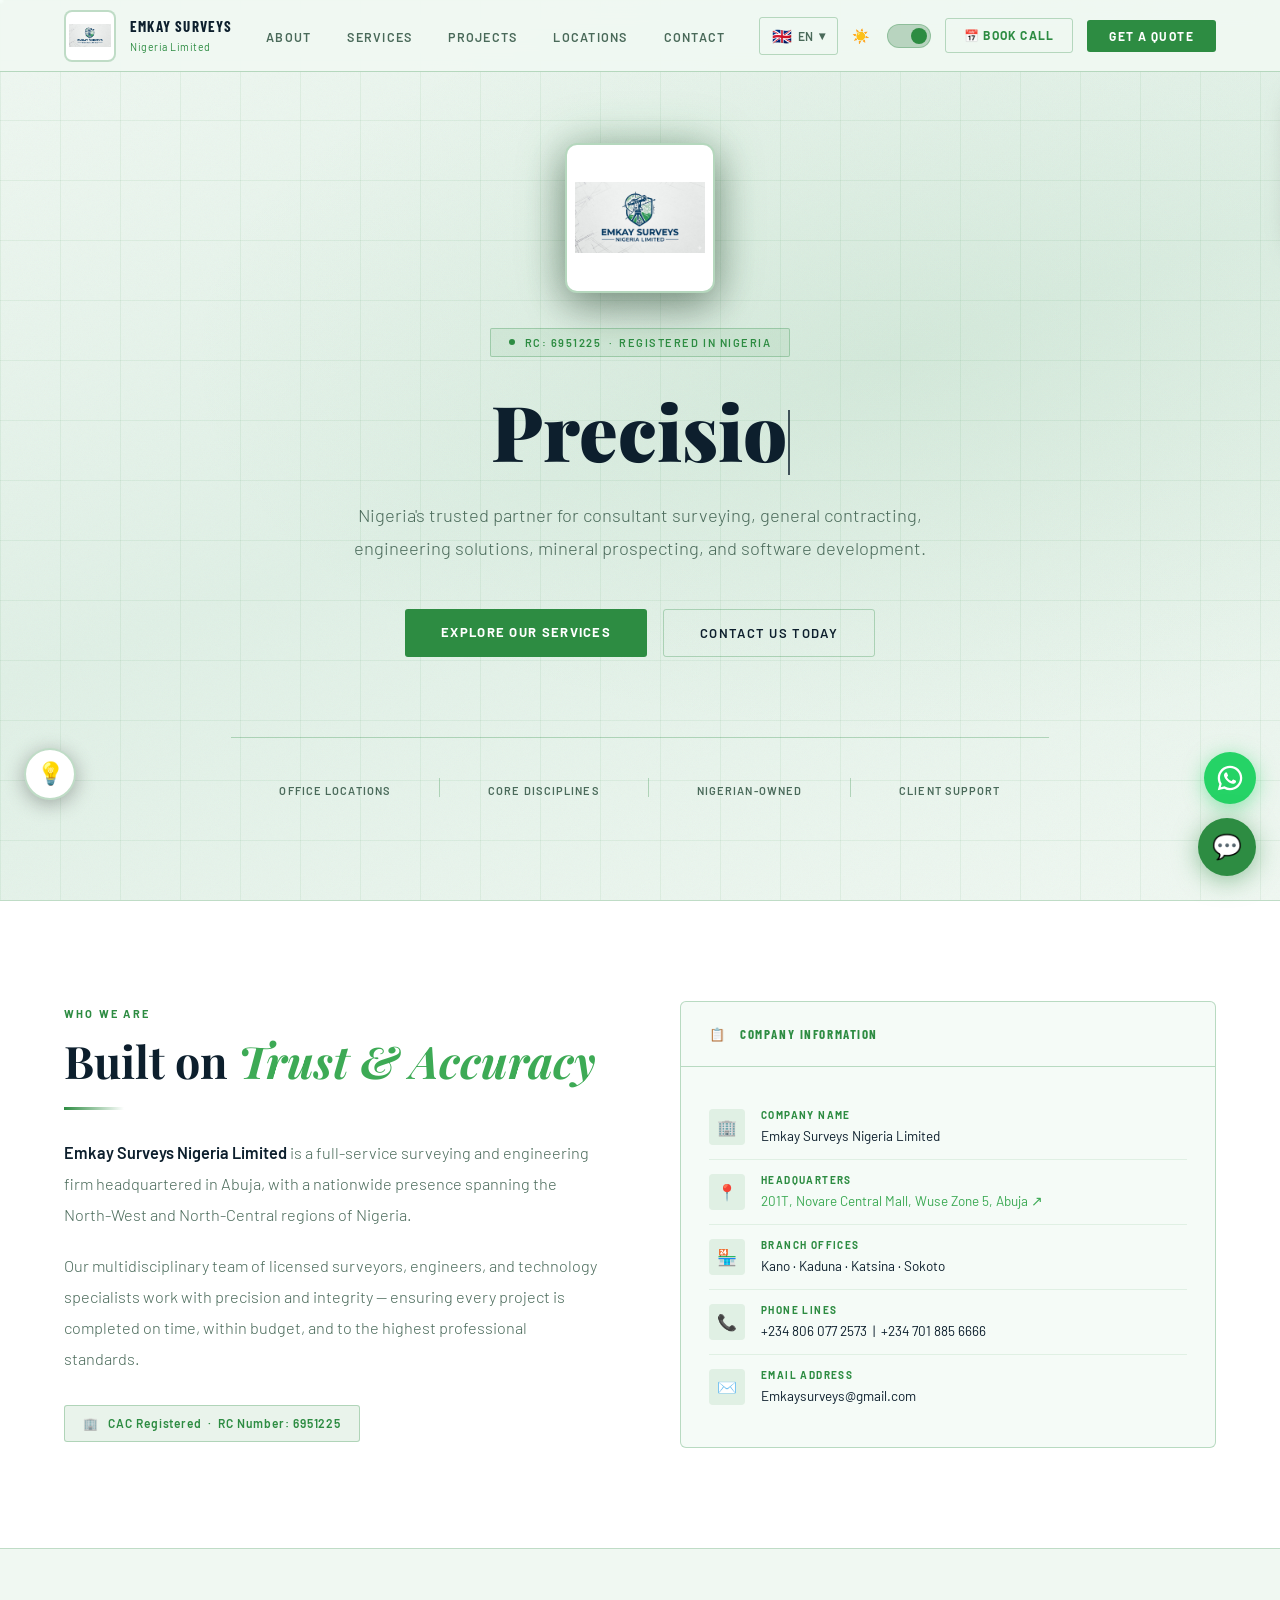
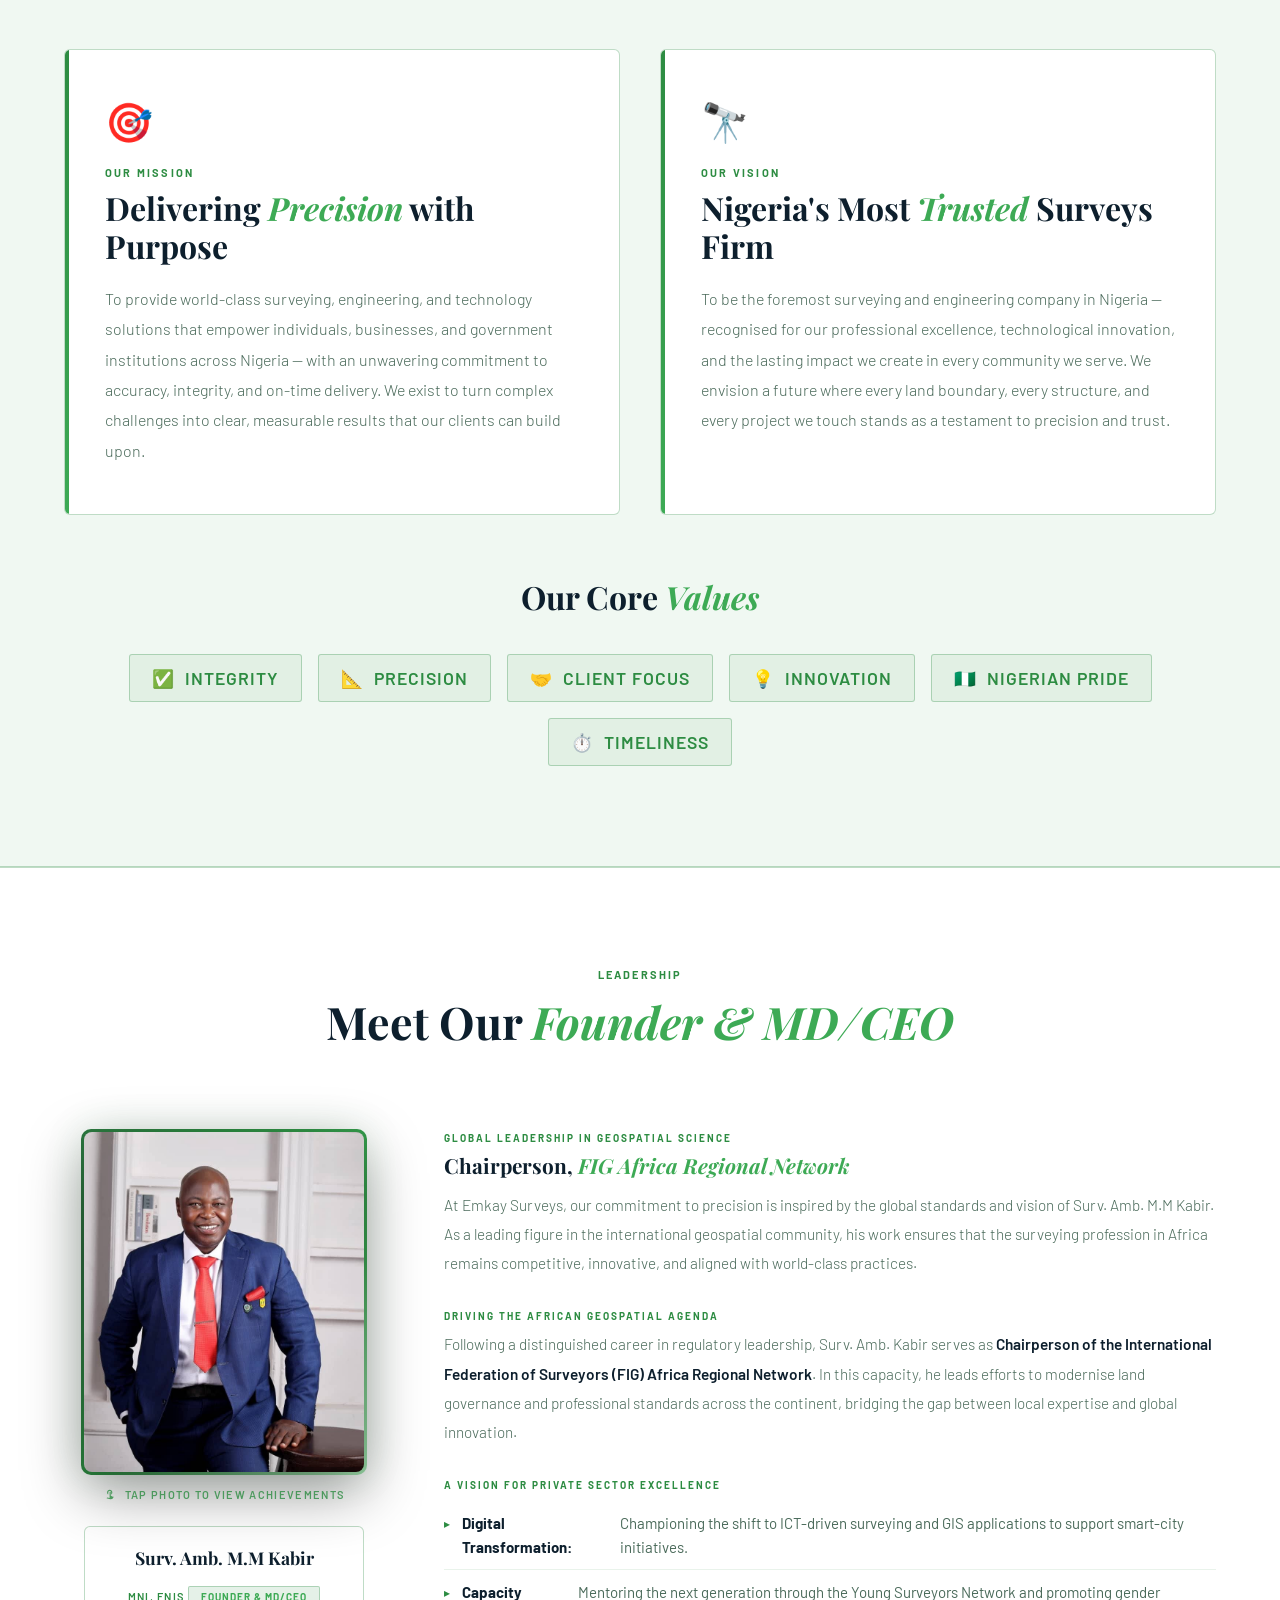
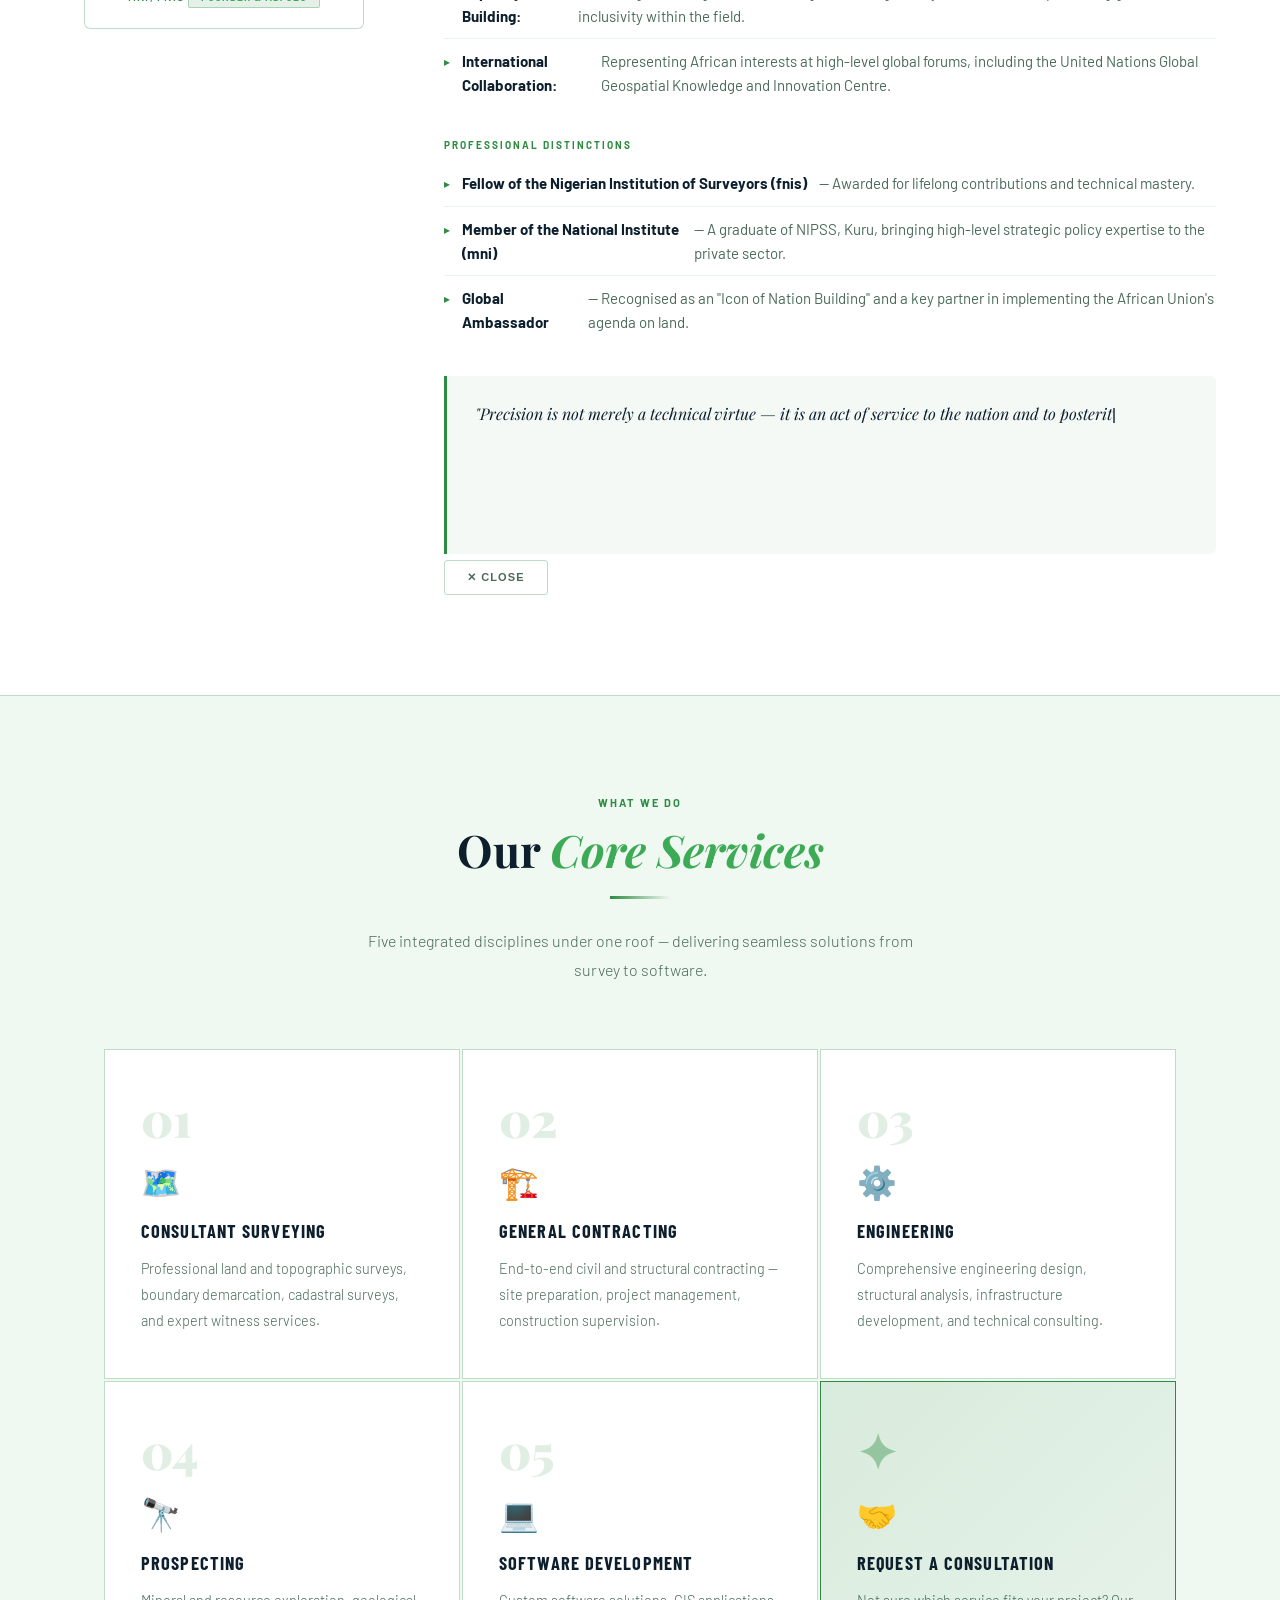
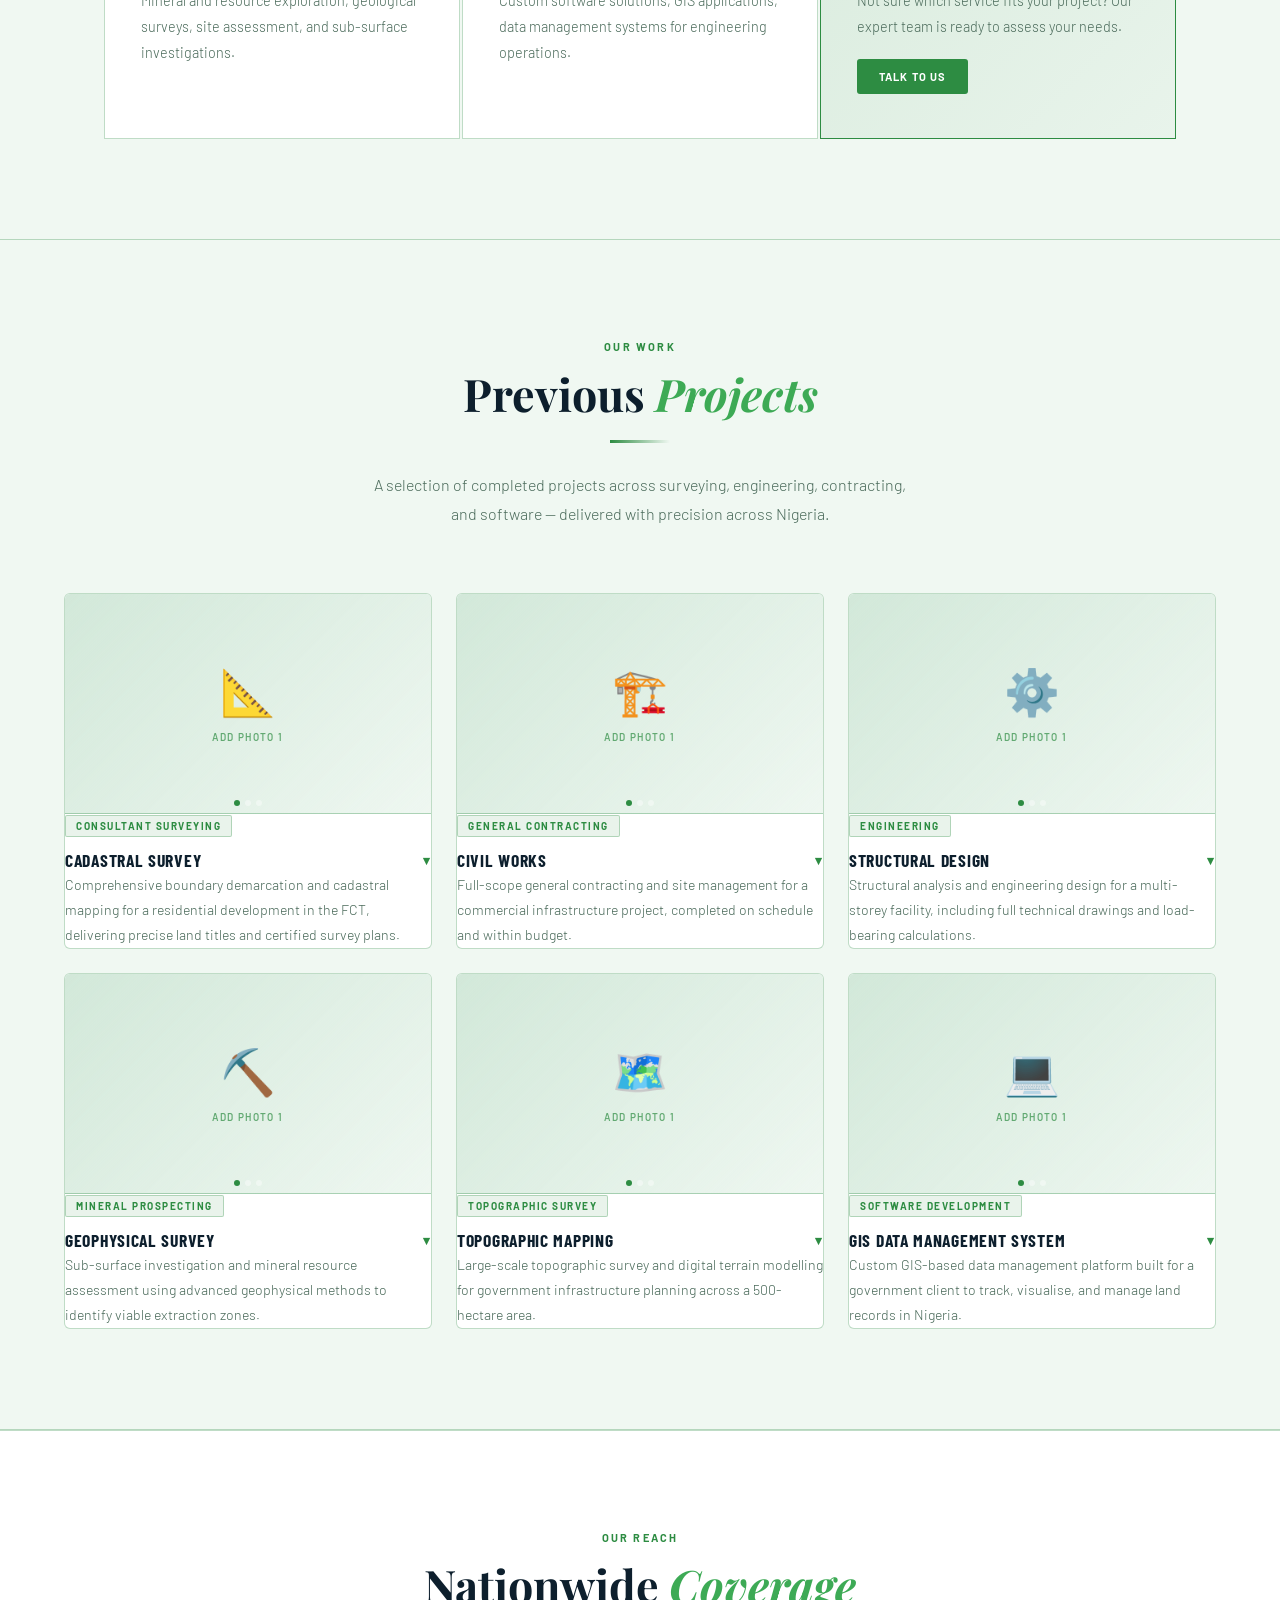
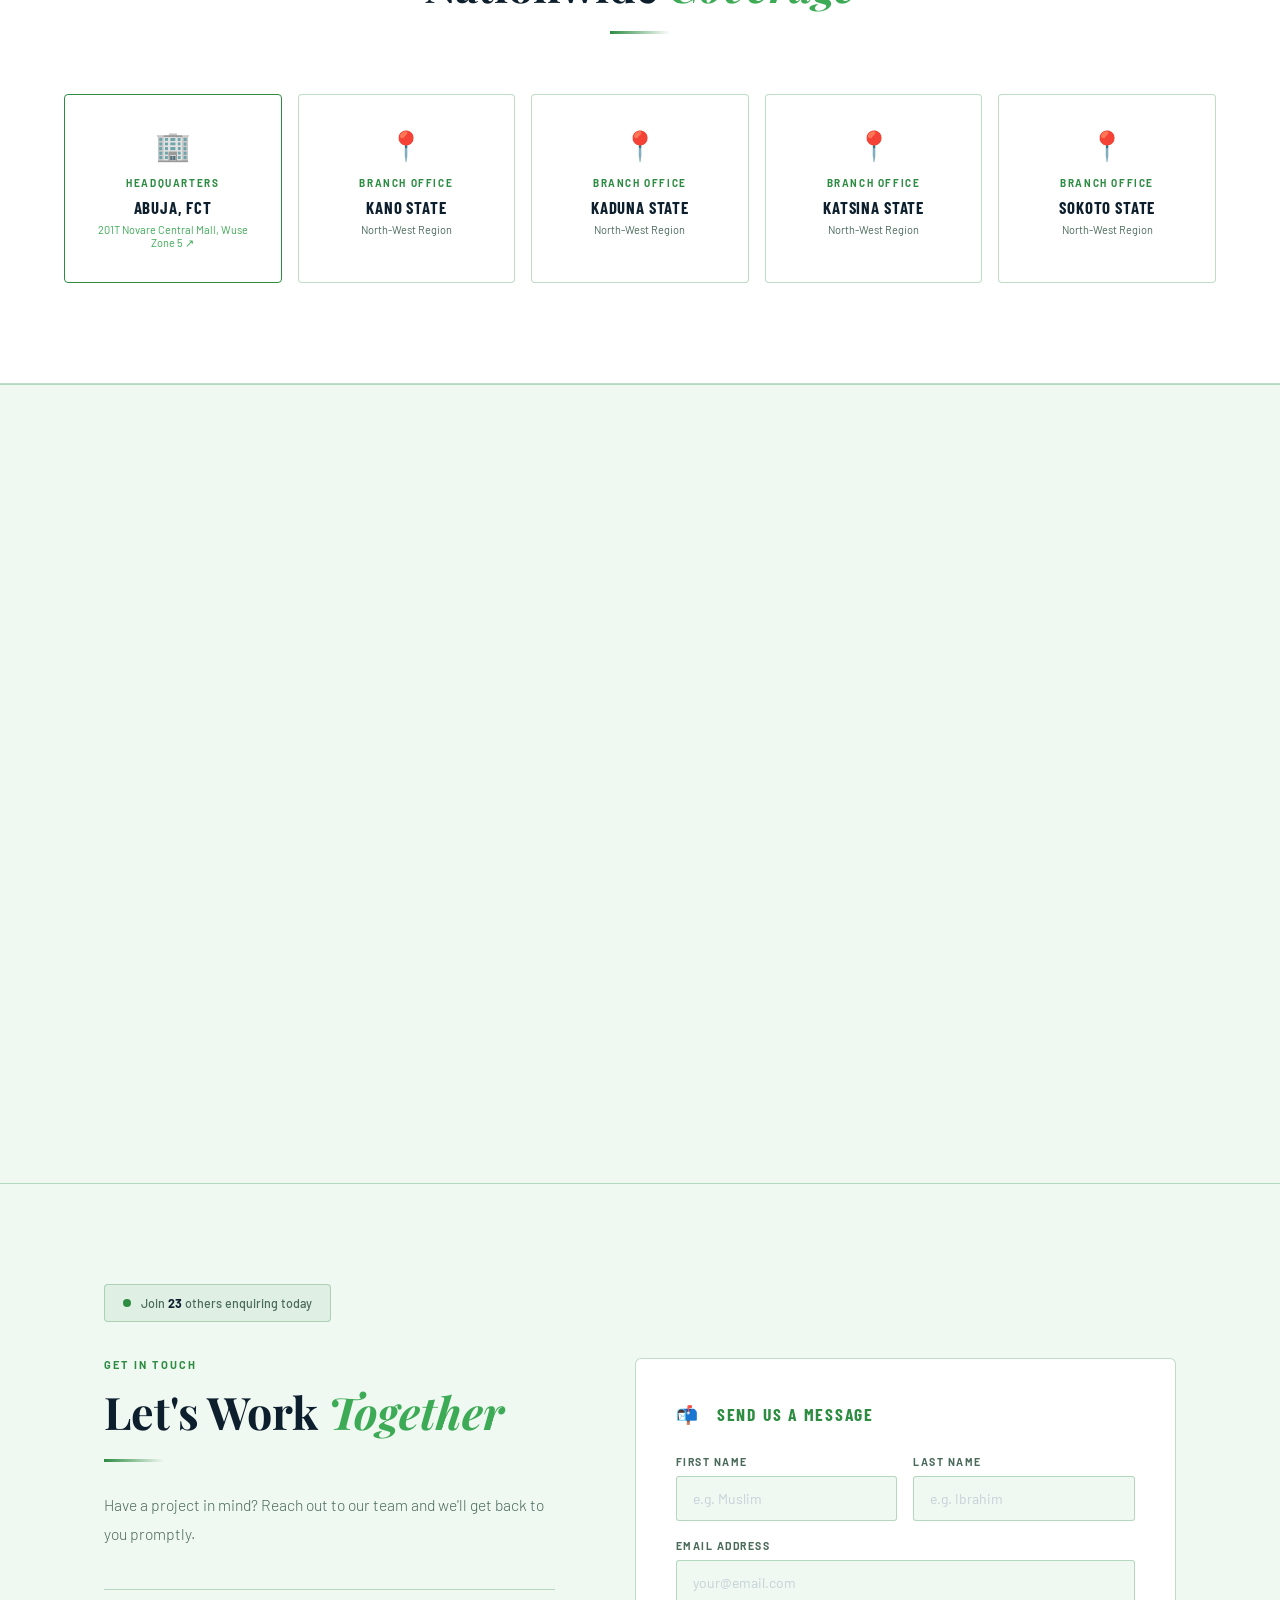
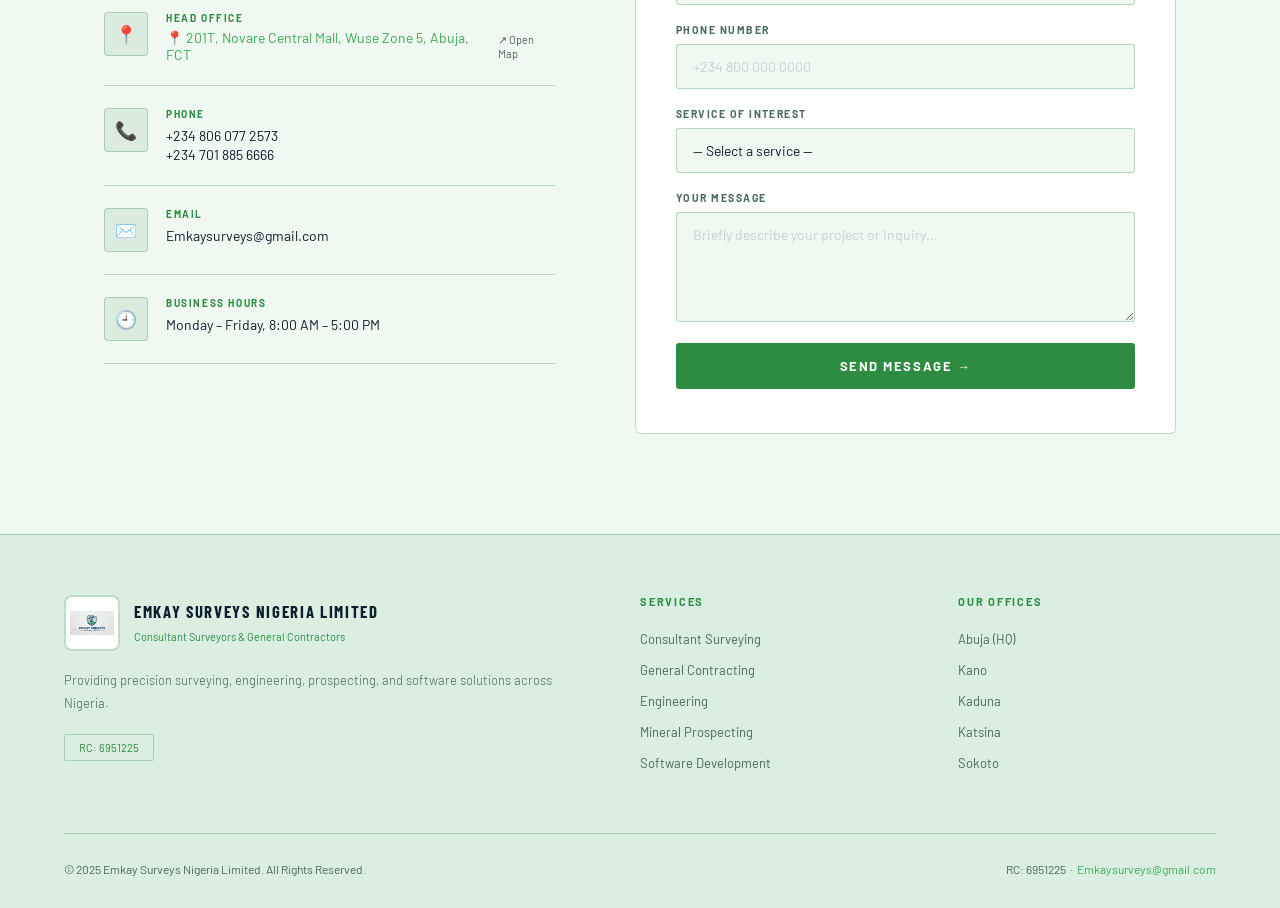
==== static/index.html @ 550bea64 "feat: add live HQ map section, move map CSS to styles, fix Katsina 10M" ====
<!DOCTYPE html>
<html lang="en">
<head>
<meta charset="UTF-8">
<meta name="viewport" content="width=device-width, initial-scale=1.0">
<title>Emkay Surveys Nigeria Limited</title>
<link href="https://fonts.googleapis.com/css2?family=Playfair+Display:wght@400;600;700;900&family=Barlow:wght@300;400;500;600&family=Barlow+Condensed:wght@400;600;700&display=swap" rel="stylesheet">
<link rel="stylesheet" href="/static/styles.css">
<style>
/* ── MAP SECTION ── */
#map-section{background:var(--navy-mid);border-top:1px solid var(--border);border-bottom:1px solid var(--border);padding:100px 5vw;}
.map-inner{max-width:1200px;margin:0 auto;display:grid;grid-template-columns:1fr 1.55fr;gap:64px;align-items:start;}
.map-info-col .section-label{margin-bottom:14px;}
.map-info-col .section-title{margin-bottom:8px;}
.map-info-col .section-title em{font-style:italic;color:var(--gold-light);}
.map-info-col .divider{margin:20px 0 32px;}
.map-tiles{display:flex;flex-direction:column;gap:14px;}
.map-tile{display:flex;align-items:flex-start;gap:16px;padding:18px 20px;background:var(--navy);border:1px solid var(--border);border-radius:6px;transition:border-color .25s,box-shadow .25s;}
.map-tile:hover{border-color:rgba(45,140,66,.55);box-shadow:0 8px 28px rgba(0,0,0,.2),0 0 18px rgba(45,140,66,.06);}
.map-tile-icon{width:40px;height:40px;flex-shrink:0;background:rgba(45,140,66,.1);border:1px solid rgba(45,140,66,.2);border-radius:5px;display:flex;align-items:center;justify-content:center;font-size:18px;}
.map-tile-body label{display:block;font-size:10px;font-weight:700;letter-spacing:.16em;text-transform:uppercase;color:var(--gold);margin-bottom:4px;}
.map-tile-body span{font-size:13.5px;color:var(--white);font-weight:400;line-height:1.55;}
.map-directions-btn{display:inline-flex;align-items:center;gap:10px;margin-top:28px;padding:13px 28px;background:var(--gold);color:#fff;font-family:'Barlow',sans-serif;font-size:12px;font-weight:700;letter-spacing:.12em;text-transform:uppercase;text-decoration:none;border-radius:3px;transition:background .2s,transform .15s;}
.map-directions-btn:hover{background:var(--gold-light);transform:translateY(-2px);}
.map-frame-col{position:relative;}
.map-frame-wrap{position:relative;border-radius:8px 8px 0 0;overflow:hidden;border:1px solid var(--border);border-bottom:none;box-shadow:0 24px 64px rgba(0,0,0,.35),0 0 40px rgba(45,140,66,.07);}
.map-frame-wrap iframe{display:block;width:100%;height:440px;border:none;filter:brightness(0.88) contrast(1.05) saturate(0.9);transition:filter .3s;}
.map-frame-wrap:hover iframe{filter:brightness(0.96) contrast(1.05) saturate(1);}
.map-address-strip{display:flex;align-items:center;gap:12px;padding:13px 16px;background:var(--navy);border:1px solid var(--border);border-radius:0 0 8px 8px;flex-wrap:wrap;}
.map-address-strip .strip-dot{width:8px;height:8px;border-radius:50%;background:var(--gold);animation:pulse 2s infinite;flex-shrink:0;}
.map-address-strip .strip-name{font-size:12.5px;font-weight:600;color:var(--white);}
.map-address-strip .strip-addr{font-size:11.5px;color:var(--text-muted);}
.map-open-link{display:flex;align-items:center;gap:6px;margin-top:12px;font-size:11.5px;font-weight:600;letter-spacing:.06em;text-transform:uppercase;color:var(--gold);text-decoration:none;transition:color .2s;width:fit-content;}
.map-open-link:hover{color:var(--gold-light);}
.map-branches{display:flex;flex-wrap:wrap;gap:8px;margin-top:16px;}
.map-branch-tag{display:inline-flex;align-items:center;gap:6px;padding:5px 12px;background:rgba(45,140,66,.07);border:1px solid var(--border);border-radius:2px;font-size:10.5px;font-weight:600;letter-spacing:.1em;text-transform:uppercase;color:var(--text-muted);}
@media(max-width:900px){.map-inner{grid-template-columns:1fr;gap:40px;}.map-frame-wrap iframe{height:320px;}}
@media(max-width:480px){.map-frame-wrap iframe{height:260px;}}
body.light #map-section{background:#f0f8f2;}
body.light .map-tile{background:#fff;}
</style>
</head>
<body class="light">

<!-- SPLASH SCREEN -->
<div id="splash">
  <img src="[data-uri]" class="splash-logo" alt="Emkay Surveys Logo">
  <div class="splash-title" id="splash-title">Welcome to<br><em>Emkay Surveys</em></div>
  <div class="splash-sub">Nigeria Limited &nbsp;·&nbsp; RC: 6951225</div>
  <div class="splash-bar"><div class="splash-bar-fill"></div></div>
</div>

<!-- PUSH NOTIFICATION PROMPT -->
<div id="push-prompt">
  <h4 id="push-title">🔔 Stay Updated</h4>
  <p id="push-sub">Get notified about our services, announcements and project updates.</p>
  <div class="push-btns">
    <button class="push-allow" onclick="allowPush()" id="push-allow-btn">Allow</button>
    <button class="push-deny" onclick="dismissPush()" id="push-deny-btn">Not now</button>
  </div>
</div>

<!-- NAV -->
<nav>
  <a href="#" class="nav-logo">
    <img src="[data-uri]" alt="Emkay Surveys Logo">
    <div class="nav-logo-text">
      <strong>Emkay Surveys</strong>
      <span>Nigeria Limited</span>
    </div>
  </a>
  <ul class="nav-links">
    <li><a href="#about" id="nav-about">About</a></li>
    <li><a href="#services" id="nav-services" id="footer-h-services">Services</a></li>
    <li><a href="#projects" id="nav-projects">Projects</a></li>
    <li><a href="#branches" id="nav-locations">Locations</a></li>
    <li><a href="#contact" id="nav-contact">Contact</a></li>
  </ul>
  <div class="nav-right">
    <div class="lang-wrap">
    <button class="lang-btn" id="lang-btn" onclick="document.querySelector('.lang-wrap').classList.toggle('open')"><span class="lang-flag">🇬🇧</span><span id="lang-name">EN</span> ▾</button>
    <div class="lang-dropdown">
      <div class="lang-option active" onclick="setLang('en')">🇬🇧 &nbsp;English</div>
      <div class="lang-option" onclick="setLang('fr')">🇫🇷 &nbsp;Français</div>
      <div class="lang-option" onclick="setLang('ha')">🇳🇬 &nbsp;Hausa</div>
      <div class="lang-option" onclick="setLang('ig')">🇳🇬 &nbsp;Igbo</div>
      <div class="lang-option" onclick="setLang('yo')">🇳🇬 &nbsp;Yorùbá</div>
      <div class="lang-option" onclick="setLang('zh')">🇨🇳 &nbsp;中文</div>
      <div class="lang-option" onclick="setLang('ar')">🇸🇦 &nbsp;العربية</div>
      <div class="lang-option" onclick="setLang('es')">🇪🇸 &nbsp;Español</div>
      <div class="lang-option" onclick="setLang('pt')">🇧🇷 &nbsp;Português</div>
      <div class="lang-option" onclick="setLang('de')">🇩🇪 &nbsp;Deutsch</div>
      <div class="lang-option" onclick="setLang('sw')">🇰🇪 &nbsp;Kiswahili</div>
    </div>
  </div>
  <span class="theme-icon" id="theme-icon">🌙</span>
    <button class="theme-toggle" id="theme-toggle" onclick="toggleTheme()"></button>
    <button onclick="document.getElementById('schedule-overlay').classList.add('open')" style="padding:9px 18px;background:transparent;border:1px solid var(--border);color:var(--gold);font-size:12px;font-weight:700;letter-spacing:.1em;text-transform:uppercase;border-radius:3px;cursor:pointer;font-family:'Barlow',sans-serif;" id="nav-book">📅 Book Call</button>
    <a href="#contact" class="nav-cta" id="nav-quote">Get a Quote</a>
  </div>
</nav>

<!-- HERO -->
<section id="hero">
  <div class="hero-bg"></div>
  <div class="hero-grid-lines"></div>
  <div class="hero-content">
    <div class="hero-logo-wrap">
      <img src="[data-uri]" alt="Emkay Surveys Logo" class="hero-logo">
    </div>
    <div class="hero-badge">RC: 6951225 &nbsp;·&nbsp; Registered in Nigeria</div>
    <h1 class="hero-title" id="hero-title">Precision Surveys.<br><em>Engineering Excellence.</em></h1>
    <p class="hero-sub" id="hero-sub">Nigeria's trusted partner for consultant surveying, general contracting, engineering solutions, mineral prospecting, and software development.</p>
    <div class="hero-actions">
      <a href="#services" class="btn-primary" id="btn-explore">Explore Our Services</a>
      <a href="#contact" class="btn-outline" id="btn-contact">Contact Us Today</a>
    </div>
    <div class="hero-stats">
      <div class="stat"><div class="stat-num">5+</div><div class="stat-label" id="stat-lbl-1">Office Locations</div></div>
      <div class="stat"><div class="stat-num">5</div><div class="stat-label" id="stat-lbl-2">Core Disciplines</div></div>
      <div class="stat"><div class="stat-num">100%</div><div class="stat-label" id="stat-lbl-3">Nigerian-Owned</div></div>
      <div class="stat"><div class="stat-num">24/7</div><div class="stat-label" id="stat-lbl-4">Client Support</div></div>
    </div>
  </div>
</section>

<!-- ABOUT -->
<section id="about">
  <div class="about-grid">
    <div class="about-text">
      <div class="section-label" id="about-label">Who We Are</div>
      <h2 class="section-title" id="about-title">Built on <em>Trust &amp; Accuracy</em></h2>
      <div class="divider"></div>
      <p id="about-p1"><strong>Emkay Surveys Nigeria Limited</strong> is a full-service surveying and engineering firm headquartered in Abuja, with a nationwide presence spanning the North-West and North-Central regions of Nigeria.</p>
      <p id="about-p2">Our multidisciplinary team of licensed surveyors, engineers, and technology specialists work with precision and integrity — ensuring every project is completed on time, within budget, and to the highest professional standards.</p>
      <div class="rc-badge">🏢 &nbsp; CAC Registered &nbsp;·&nbsp; RC Number: 6951225</div>
    </div>
    <div>
      <div class="about-card">
        <div class="about-card-header" id="about-card-hdr">📋 &nbsp; Company Information</div>
        <div class="about-card-body">
          <div class="info-row"><div class="info-icon">🏢</div><div class="info-content"><label id="info-lbl-name">Company Name</label><span>Emkay Surveys Nigeria Limited</span></div></div>
          <div class="info-row"><div class="info-icon">📍</div><div class="info-content"><label id="info-lbl-hq">Headquarters</label><span><a href="https://www.google.com/maps/search/?api=1&query=Novare+Central+Mall+Wuse+Zone+5+Abuja+Nigeria" target="_blank" style="color:var(--gold-light);text-decoration:none;">201T, Novare Central Mall, Wuse Zone 5, Abuja ↗</a></span></div></div>
          <div class="info-row"><div class="info-icon">🏪</div><div class="info-content"><label id="info-lbl-branches">Branch Offices</label><span>Kano · Kaduna · Katsina · Sokoto</span></div></div>
          <div class="info-row"><div class="info-icon">📞</div><div class="info-content"><label id="info-lbl-phone">Phone Lines</label><span>+234 806 077 2573 &nbsp;|&nbsp; +234 701 885 6666</span></div></div>
          <div class="info-row"><div class="info-icon">✉️</div><div class="info-content"><label id="lbl-email">Email Address</label><span>Emkaysurveys@gmail.com</span></div></div>
        </div>
      </div>
    </div>
  </div>
</section>

<!-- MISSION & VISION -->
<section id="mission-vision">
  <div class="mv-grid">
    <div class="mv-card">
      <span class="mv-icon">🎯</span>
      <div class="mv-label" id="mv-mission-label">Our Mission</div>
      <h2 class="mv-title" id="mv-mission-title">Delivering <em>Precision</em> with Purpose</h2>
      <p class="mv-text" id="mv-mission-text">To provide world-class surveying, engineering, and technology solutions that empower individuals, businesses, and government institutions across Nigeria — with an unwavering commitment to accuracy, integrity, and on-time delivery. We exist to turn complex challenges into clear, measurable results that our clients can build upon.</p>
    </div>
    <div class="mv-card">
      <span class="mv-icon">🔭</span>
      <div class="mv-label" id="mv-vision-label">Our Vision</div>
      <h2 class="mv-title" id="mv-vision-title">Nigeria's Most <em>Trusted</em> Surveys Firm</h2>
      <p class="mv-text" id="mv-vision-text">To be the foremost surveying and engineering company in Nigeria — recognised for our professional excellence, technological innovation, and the lasting impact we create in every community we serve. We envision a future where every land boundary, every structure, and every project we touch stands as a testament to precision and trust.</p>
    </div>
  </div>
  <div class="mv-values">
    <h3 class="mv-values-title" id="mv-values-title">Our Core <em>Values</em></h3>
    <div class="mv-pillars">
      <div class="mv-pillar"><span>✅</span> <span id="mv-val-1">Integrity</span></div>
      <div class="mv-pillar"><span>📐</span> <span id="mv-val-2">Precision</span></div>
      <div class="mv-pillar"><span>🤝</span> <span id="mv-val-3">Client Focus</span></div>
      <div class="mv-pillar"><span>💡</span> <span id="mv-val-4">Innovation</span></div>
      <div class="mv-pillar"><span>🇳🇬</span> <span id="mv-val-5">Nigerian Pride</span></div>
      <div class="mv-pillar"><span>⏱️</span> <span id="mv-val-6">Timeliness</span></div>
    </div>
  </div>
</section>

<!-- CEO PROFILE -->
<section id="ceo-profile">
  <div class="ceo-inner">
    <div class="ceo-header">
      <div class="section-label" id="ceo-section-label">Leadership</div>
      <h2 class="section-title" id="ceo-section-title">Meet Our <em>Founder &amp; MD/CEO</em></h2>
      <div class="divider" style="margin:20px auto 0;"></div>
    </div>
    <div class="ceo-layout">
      <!-- Photo Column -->
      <div class="ceo-photo-col">
        <div class="ceo-photo-wrap" onclick="toggleCeoBio()" title="Tap to read achievements">
          <img src="[data-uri]" alt="Surv. Amb. M.M Kabir" />
        </div>
        <div class="ceo-tap-hint">
          <svg viewBox="0 0 24 24" xmlns="http://www.w3.org/2000/svg"><path d="M9 11.24V7.5a2.5 2.5 0 0 1 5 0v3.74c1.21-.81 2-2.18 2-3.74C16 5.01 13.99 3 11.5 3S7 5.01 7 7.5c0 1.56.79 2.93 2 3.74zm9.84 4.63-4.54-2.26a1 1 0 0 0-.48-.11h-.52v-6a1 1 0 0 0-1-1 1 1 0 0 0-1 1V17l-3.87-.82a1 1 0 0 0-.23 1.98l5.31 1.12A4.98 4.98 0 0 0 18 14.62v-.27a1 1 0 0 0-.16-.48z"/></svg>
          <span id="ceo-tap-hint">Tap photo to view achievements</span>
        </div>
        <div class="ceo-name-plate">
          <h3>Surv. Amb. M.M Kabir</h3>
          <span>mni, fnis</span>
          <div class="ceo-tag" id="ceo-tag">Founder &amp; MD/CEO</div>
        </div>
      </div>

      <!-- Bio Column -->
      <div class="ceo-bio-col" id="ceo-bio">
        <div class="ceo-bio-section">
          <div class="ceo-bio-label" id="ceo-bio-lbl-1">Global Leadership in Geospatial Science</div>
          <h3 class="ceo-bio-title" id="ceo-bio-title-1">Chairperson, <em>FIG Africa Regional Network</em></h3>
          <p class="ceo-bio-text" id="ceo-bio-text-1">At Emkay Surveys, our commitment to precision is inspired by the global standards and vision of Surv. Amb. M.M Kabir. As a leading figure in the international geospatial community, his work ensures that the surveying profession in Africa remains competitive, innovative, and aligned with world-class practices.</p>
        </div>

        <div class="ceo-bio-section">
          <div class="ceo-bio-label" id="ceo-bio-lbl-2">Driving the African Geospatial Agenda</div>
          <p class="ceo-bio-text" id="ceo-bio-text-2">Following a distinguished career in regulatory leadership, Surv. Amb. Kabir serves as <strong>Chairperson of the International Federation of Surveyors (FIG) Africa Regional Network</strong>. In this capacity, he leads efforts to modernise land governance and professional standards across the continent, bridging the gap between local expertise and global innovation.</p>
        </div>

        <div class="ceo-bio-section">
          <div class="ceo-bio-label" id="ceo-bio-lbl-3">A Vision for Private Sector Excellence</div>
          <ul class="ceo-achievements" id="ceo-achievements-1">
            <li><strong>Digital Transformation:</strong> Championing the shift to ICT-driven surveying and GIS applications to support smart-city initiatives.</li>
            <li><strong>Capacity Building:</strong> Mentoring the next generation through the Young Surveyors Network and promoting gender inclusivity within the field.</li>
            <li><strong>International Collaboration:</strong> Representing African interests at high-level global forums, including the United Nations Global Geospatial Knowledge and Innovation Centre.</li>
          </ul>
        </div>

        <div class="ceo-bio-section">
          <div class="ceo-bio-label" id="ceo-bio-lbl-4">Professional Distinctions</div>
          <ul class="ceo-achievements" id="ceo-achievements-2">
            <li><strong>Fellow of the Nigerian Institution of Surveyors (fnis)</strong> — Awarded for lifelong contributions and technical mastery.</li>
            <li><strong>Member of the National Institute (mni)</strong> — A graduate of NIPSS, Kuru, bringing high-level strategic policy expertise to the private sector.</li>
            <li><strong>Global Ambassador</strong> — Recognised as an "Icon of Nation Building" and a key partner in implementing the African Union's agenda on land.</li>
          </ul>
        </div>

        <div class="ceo-quote">
          <p id="ceo-quote-text">"Precision is not merely a technical virtue — it is an act of service to the nation and to posterity."</p>
          <cite id="ceo-quote-cite">— Surv. Amb. M.M. Kabir, Founder &amp; MD/CEO</cite>
          <div class="ceo-sig-wrap">
            <svg class="ceo-sig-svg" id="ceo-sig-svg" viewBox="0 0 250 105" xmlns="http://www.w3.org/2000/svg" aria-hidden="true">
              <!-- M.M. arches -->
              <path class="sig-s1" d="M 16,82 C 22,60 32,57 38,78 C 43,60 53,57 59,78 C 61,74 63,67 66,60"/>
              <!-- Tall ascending loop + flowing body -->
              <path class="sig-s2" d="M 66,60 C 70,38 77,10 90,13 C 103,16 100,52 92,72 C 88,81 81,87 76,83 C 84,89 98,85 110,76 C 118,70 128,73 136,83 C 142,89 154,87 165,80"/>
              <!-- Trailing Kabir strokes -->
              <path class="sig-s3" d="M 165,80 C 172,76 182,78 190,83 C 195,86 202,84 208,81"/>
              <!-- Dots -->
              <circle class="sig-d1" cx="216" cy="84" r="3"/>
              <circle class="sig-d2" cx="226" cy="84" r="3"/>
            </svg>
          </div>
        </div>

        <button class="ceo-close-btn" id="ceo-close-btn" onclick="toggleCeoBio()">✕ Close</button>
      </div>
    </div>
  </div>
</section>


<!-- SERVICES -->
<section id="services">
  <div style="max-width:1200px;margin:0 auto;">
    <div class="services-header">
      <div class="section-label" id="services-label">What We Do</div>
      <h2 class="section-title" id="services-title">Our <em>Core Services</em></h2>
      <div class="divider"></div>
      <p id="services-sub">Five integrated disciplines under one roof — delivering seamless solutions from survey to software.</p>
    </div>
    <div class="services-grid">
      <div class="service-card"><div class="service-num">01</div><div class="service-icon">🗺️</div><div class="service-name" id="svc-1-name">Consultant Surveying</div><p class="service-desc" id="svc-1-desc">Professional land and topographic surveys, boundary demarcation, cadastral surveys, and expert witness services.</p></div>
      <div class="service-card"><div class="service-num">02</div><div class="service-icon">🏗️</div><div class="service-name" id="svc-2-name">General Contracting</div><p class="service-desc" id="svc-2-desc">End-to-end civil and structural contracting — site preparation, project management, construction supervision.</p></div>
      <div class="service-card"><div class="service-num">03</div><div class="service-icon">⚙️</div><div class="service-name" id="svc-3-name">Engineering</div><p class="service-desc" id="svc-3-desc">Comprehensive engineering design, structural analysis, infrastructure development, and technical consulting.</p></div>
      <div class="service-card"><div class="service-num">04</div><div class="service-icon">🔭</div><div class="service-name" id="svc-4-name">Prospecting</div><p class="service-desc" id="svc-4-desc">Mineral and resource exploration, geological surveys, site assessment, and sub-surface investigations.</p></div>
      <div class="service-card"><div class="service-num">05</div><div class="service-icon">💻</div><div class="service-name" id="svc-5-name">Software Development</div><p class="service-desc" id="svc-5-desc">Custom software solutions, GIS applications, data management systems for engineering operations.</p></div>
      <div class="service-card" style="background:linear-gradient(135deg,rgba(45,140,66,.12),rgba(45,140,66,.04));border-color:var(--gold);">
        <div class="service-num" style="color:rgba(45,140,66,.4);">✦</div>
        <div class="service-icon">🤝</div>
        <div class="service-name" id="svc-6-name">Request a Consultation</div>
        <p class="service-desc" id="svc-6-desc">Not sure which service fits your project? Our expert team is ready to assess your needs.</p>
        <br><a href="#contact" class="btn-primary" style="font-size:11px;padding:11px 22px;display:inline-block;" id="svc-cta">Talk to Us</a>
      </div>
    </div>
  </div>
</section>

<!-- PROJECTS -->
<section id="projects">
  <div class="projects-inner">
    <div class="projects-header">
      <div class="section-label">Our Work</div>
      <h2 class="section-title">Previous <em>Projects</em></h2>
      <div class="divider"></div>
      <p>A selection of completed projects across surveying, engineering, contracting, and software — delivered with precision across Nigeria.</p>
    </div>
    <div class="projects-grid">

      <!-- Project 1 -->
      <div class="project-card" onclick="toggleProject(this)">
        <div class="proj-slider">
          <div class="proj-slides">
            <div class="proj-slide-placeholder"><span>📐</span><small>Add Photo 1</small></div>
            <div class="proj-slide-placeholder"><span>📐</span><small>Add Photo 2</small></div>
            <div class="proj-slide-placeholder"><span>📐</span><small>Add Photo 3</small></div>
          </div>
          <button class="proj-btn prev" onclick="slideProj(this,-1)">&#8249;</button>
          <button class="proj-btn next" onclick="slideProj(this,1)">&#8250;</button>
          <div class="proj-dots">
            <div class="proj-dot active" onclick="goSlide(this,0)"></div>
            <div class="proj-dot" onclick="goSlide(this,1)"></div>
            <div class="proj-dot" onclick="goSlide(this,2)"></div>
          </div>
        </div>
        <div class="project-body">
          <div class="project-tag">Consultant Surveying</div>
          <div class="project-title">Cadastral Survey <span class="proj-arrow">▾</span></div>
          <div class="project-desc-wrap">
            <div class="proj-desc-slides">
              <p class="project-desc active-desc">Comprehensive boundary demarcation and cadastral mapping for a residential development in the FCT, delivering precise land titles and certified survey plans.</p>
              <p class="project-desc">Add your description for photo 2 here.</p>
              <p class="project-desc">Add your description for photo 3 here.</p>
            </div>
          </div>
        </div>
      </div>

      <!-- Project 2 -->
      <div class="project-card" onclick="toggleProject(this)">
        <div class="proj-slider">
          <div class="proj-slides">
            <div class="proj-slide-placeholder"><span>🏗️</span><small>Add Photo 1</small></div>
            <div class="proj-slide-placeholder"><span>🏗️</span><small>Add Photo 2</small></div>
            <div class="proj-slide-placeholder"><span>🏗️</span><small>Add Photo 3</small></div>
          </div>
          <button class="proj-btn prev" onclick="slideProj(this,-1)">&#8249;</button>
          <button class="proj-btn next" onclick="slideProj(this,1)">&#8250;</button>
          <div class="proj-dots">
            <div class="proj-dot active" onclick="goSlide(this,0)"></div>
            <div class="proj-dot" onclick="goSlide(this,1)"></div>
            <div class="proj-dot" onclick="goSlide(this,2)"></div>
          </div>
        </div>
        <div class="project-body">
          <div class="project-tag">General Contracting</div>
          <div class="project-title">Civil Works <span class="proj-arrow">▾</span></div>
          <div class="project-desc-wrap">
            <div class="proj-desc-slides">
              <p class="project-desc active-desc">Full-scope general contracting and site management for a commercial infrastructure project, completed on schedule and within budget.</p>
              <p class="project-desc">Add your description for photo 2 here.</p>
              <p class="project-desc">Add your description for photo 3 here.</p>
            </div>
          </div>
        </div>
      </div>

      <!-- Project 3 -->
      <div class="project-card" onclick="toggleProject(this)">
        <div class="proj-slider">
          <div class="proj-slides">
            <div class="proj-slide-placeholder"><span>⚙️</span><small>Add Photo 1</small></div>
            <div class="proj-slide-placeholder"><span>⚙️</span><small>Add Photo 2</small></div>
            <div class="proj-slide-placeholder"><span>⚙️</span><small>Add Photo 3</small></div>
          </div>
          <button class="proj-btn prev" onclick="slideProj(this,-1)">&#8249;</button>
          <button class="proj-btn next" onclick="slideProj(this,1)">&#8250;</button>
          <div class="proj-dots">
            <div class="proj-dot active" onclick="goSlide(this,0)"></div>
            <div class="proj-dot" onclick="goSlide(this,1)"></div>
            <div class="proj-dot" onclick="goSlide(this,2)"></div>
          </div>
        </div>
        <div class="project-body">
          <div class="project-tag">Engineering</div>
          <div class="project-title">Structural Design <span class="proj-arrow">▾</span></div>
          <div class="project-desc-wrap">
            <div class="proj-desc-slides">
              <p class="project-desc active-desc">Structural analysis and engineering design for a multi-storey facility, including full technical drawings and load-bearing calculations.</p>
              <p class="project-desc">Add your description for photo 2 here.</p>
              <p class="project-desc">Add your description for photo 3 here.</p>
            </div>
          </div>
        </div>
      </div>

      <!-- Project 4 -->
      <div class="project-card" onclick="toggleProject(this)">
        <div class="proj-slider">
          <div class="proj-slides">
            <div class="proj-slide-placeholder"><span>⛏️</span><small>Add Photo 1</small></div>
            <div class="proj-slide-placeholder"><span>⛏️</span><small>Add Photo 2</small></div>
            <div class="proj-slide-placeholder"><span>⛏️</span><small>Add Photo 3</small></div>
          </div>
          <button class="proj-btn prev" onclick="slideProj(this,-1)">&#8249;</button>
          <button class="proj-btn next" onclick="slideProj(this,1)">&#8250;</button>
          <div class="proj-dots">
            <div class="proj-dot active" onclick="goSlide(this,0)"></div>
            <div class="proj-dot" onclick="goSlide(this,1)"></div>
            <div class="proj-dot" onclick="goSlide(this,2)"></div>
          </div>
        </div>
        <div class="project-body">
          <div class="project-tag">Mineral Prospecting</div>
          <div class="project-title">Geophysical Survey <span class="proj-arrow">▾</span></div>
          <div class="project-desc-wrap">
            <div class="proj-desc-slides">
              <p class="project-desc active-desc">Sub-surface investigation and mineral resource assessment using advanced geophysical methods to identify viable extraction zones.</p>
              <p class="project-desc">Add your description for photo 2 here.</p>
              <p class="project-desc">Add your description for photo 3 here.</p>
            </div>
          </div>
        </div>
      </div>

      <!-- Project 5 -->
      <div class="project-card" onclick="toggleProject(this)">
        <div class="proj-slider">
          <div class="proj-slides">
            <div class="proj-slide-placeholder"><span>🗺️</span><small>Add Photo 1</small></div>
            <div class="proj-slide-placeholder"><span>🗺️</span><small>Add Photo 2</small></div>
            <div class="proj-slide-placeholder"><span>🗺️</span><small>Add Photo 3</small></div>
          </div>
          <button class="proj-btn prev" onclick="slideProj(this,-1)">&#8249;</button>
          <button class="proj-btn next" onclick="slideProj(this,1)">&#8250;</button>
          <div class="proj-dots">
            <div class="proj-dot active" onclick="goSlide(this,0)"></div>
            <div class="proj-dot" onclick="goSlide(this,1)"></div>
            <div class="proj-dot" onclick="goSlide(this,2)"></div>
          </div>
        </div>
        <div class="project-body">
          <div class="project-tag">Topographic Survey</div>
          <div class="project-title">Topographic Mapping <span class="proj-arrow">▾</span></div>
          <div class="project-desc-wrap">
            <div class="proj-desc-slides">
              <p class="project-desc active-desc">Large-scale topographic survey and digital terrain modelling for government infrastructure planning across a 500-hectare area.</p>
              <p class="project-desc">Add your description for photo 2 here.</p>
              <p class="project-desc">Add your description for photo 3 here.</p>
            </div>
          </div>
        </div>
      </div>

      <!-- Project 6 -->
      <div class="project-card" onclick="toggleProject(this)">
        <div class="proj-slider">
          <div class="proj-slides">
            <div class="proj-slide-placeholder"><span>💻</span><small>Add Photo 1</small></div>
            <div class="proj-slide-placeholder"><span>💻</span><small>Add Photo 2</small></div>
            <div class="proj-slide-placeholder"><span>💻</span><small>Add Photo 3</small></div>
          </div>
          <button class="proj-btn prev" onclick="slideProj(this,-1)">&#8249;</button>
          <button class="proj-btn next" onclick="slideProj(this,1)">&#8250;</button>
          <div class="proj-dots">
            <div class="proj-dot active" onclick="goSlide(this,0)"></div>
            <div class="proj-dot" onclick="goSlide(this,1)"></div>
            <div class="proj-dot" onclick="goSlide(this,2)"></div>
          </div>
        </div>
        <div class="project-body">
          <div class="project-tag">Software Development</div>
          <div class="project-title">GIS Data Management System <span class="proj-arrow">▾</span></div>
          <div class="project-desc-wrap">
            <div class="proj-desc-slides">
              <p class="project-desc active-desc">Custom GIS-based data management platform built for a government client to track, visualise, and manage land records in Nigeria.</p>
              <p class="project-desc">Add your description for photo 2 here.</p>
              <p class="project-desc">Add your description for photo 3 here.</p>
            </div>
          </div>
        </div>
      </div>

    </div>
  </div>
</section>

<!-- BRANCHES -->
<section id="branches">
  <div class="branches-inner">
    <div class="branches-header">
      <div class="section-label" id="branches-label">Our Reach</div>
      <h2 class="section-title" id="branches-title">Nationwide <em>Coverage</em></h2>
      <div class="divider"></div>
    </div>
    <div class="branches-grid">
      <div class="branch-card hq"><div class="branch-icon">🏢</div><div class="branch-tag">Headquarters</div><div class="branch-name">Abuja, FCT</div><div class="branch-sub"><a href="https://www.google.com/maps/search/?api=1&query=Novare+Central+Mall+Wuse+Zone+5+Abuja+Nigeria" target="_blank" style="color:var(--gold-light);text-decoration:none;">201T Novare Central Mall, Wuse Zone 5 ↗</a></div></div>
      <div class="branch-card"><div class="branch-icon">📍</div><div class="branch-tag">Branch Office</div><div class="branch-name">Kano State</div><div class="branch-sub">North-West Region</div></div>
      <div class="branch-card"><div class="branch-icon">📍</div><div class="branch-tag">Branch Office</div><div class="branch-name">Kaduna State</div><div class="branch-sub">North-West Region</div></div>
      <div class="branch-card"><div class="branch-icon">📍</div><div class="branch-tag">Branch Office</div><div class="branch-name">Katsina State</div><div class="branch-sub">North-West Region</div></div>
      <div class="branch-card"><div class="branch-icon">📍</div><div class="branch-tag">Branch Office</div><div class="branch-name">Sokoto State</div><div class="branch-sub">North-West Region</div></div>
    </div>
  </div>
</section>

<!-- LIVE MAP -->
<section id="map-section">
  <div class="map-inner">

    <!-- LEFT: info -->
    <div class="map-info-col sr-hidden">
      <p class="section-label">Find Us</p>
      <h2 class="section-title">Our <em>Head Office</em></h2>
      <div class="divider"></div>
      <div class="map-tiles">
        <div class="map-tile sr-hidden">
          <div class="map-tile-icon">📍</div>
          <div class="map-tile-body">
            <label>Address</label>
            <span>201T, Novare Central Mall<br>Wuse Zone 5, Abuja, FCT</span>
          </div>
        </div>
        <div class="map-tile sr-hidden">
          <div class="map-tile-icon">📞</div>
          <div class="map-tile-body">
            <label>Phone Lines</label>
            <span>+234 806 077 2573<br>+234 701 885 6666</span>
          </div>
        </div>
        <div class="map-tile sr-hidden">
          <div class="map-tile-icon">📧</div>
          <div class="map-tile-body">
            <label>Email</label>
            <span>Emkaysurveys@gmail.com</span>
          </div>
        </div>
        <div class="map-tile sr-hidden">
          <div class="map-tile-icon">🕘</div>
          <div class="map-tile-body">
            <label>Business Hours</label>
            <span>Monday – Friday, 8:00 AM – 5:00 PM</span>
          </div>
        </div>
      </div>
      <a class="map-directions-btn" href="https://maps.google.com/?cid=3774427914856312612" target="_blank" rel="noopener">
        <svg width="14" height="14" viewBox="0 0 24 24" fill="none" stroke="currentColor" stroke-width="2.5" stroke-linecap="round" stroke-linejoin="round"><polygon points="3 11 22 2 13 21 11 13 3 11"/></svg>
        Get Directions
      </a>
    </div>

    <!-- RIGHT: map -->
    <div class="map-frame-col sr-hidden">
      <div class="map-frame-wrap">
        <iframe
          src="https://www.openstreetmap.org/export/embed.html?bbox=7.4498%2C9.0563%2C7.4658%2C9.0723&layer=mapnik&marker=9.0643%2C7.4578"
          allowfullscreen loading="lazy"
          title="Emkay Surveys Head Office — Novare Central Mall, Wuse Zone 5, Abuja">
        </iframe>
      </div>
      <div class="map-address-strip">
        <div class="strip-dot"></div>
        <span class="strip-name">Emkay Surveys — Head Office</span>
        <span class="strip-addr">201T Novare Central Mall, Wuse Zone 5, Abuja</span>
      </div>
      <a class="map-open-link" href="https://maps.google.com/?cid=3774427914856312612" target="_blank" rel="noopener">
        <svg width="13" height="13" viewBox="0 0 24 24" fill="none" stroke="currentColor" stroke-width="2.5" stroke-linecap="round" stroke-linejoin="round"><path d="M18 13v6a2 2 0 0 1-2 2H5a2 2 0 0 1-2-2V8a2 2 0 0 1 2-2h6"/><polyline points="15 3 21 3 21 9"/><line x1="10" y1="14" x2="21" y2="3"/></svg>
        Open in Google Maps ↗
      </a>
      <div class="map-branches">
        <span class="map-branch-tag">🏢 Head Office · Abuja</span>
        <span class="map-branch-tag">📌 Kano State</span>
        <span class="map-branch-tag">📌 Kaduna State</span>
        <span class="map-branch-tag">📌 Katsina State</span>
        <span class="map-branch-tag">📌 Sokoto State</span>
      </div>
    </div>

  </div>
</section>

<!-- CONTACT -->
<section id="contact">
  <div class="contact-grid">
    <div class="contact-info">
      <div class="section-label" id="contact-label">Get In Touch</div>
      <h2 class="section-title" id="contact-title">Let's Work <em>Together</em></h2>
      <div class="divider"></div>
      <p id="contact-sub">Have a project in mind? Reach out to our team and we'll get back to you promptly.</p>
      <div class="contact-items">
        <div class="contact-item"><div class="contact-item-icon">📍</div><div class="contact-item-content"><label id="ci-lbl-1">Head Office</label><span><a href="https://www.google.com/maps/search/?api=1&query=Novare+Central+Mall+Wuse+Zone+5+Abuja+Nigeria" target="_blank" style="color:var(--gold-light);text-decoration:none;display:flex;align-items:center;gap:6px;">📍 201T, Novare Central Mall, Wuse Zone 5, Abuja, FCT <span style="font-size:11px;opacity:.7">↗ Open Map</span></a></span></div></div>
        <div class="contact-item"><div class="contact-item-icon">📞</div><div class="contact-item-content"><label id="ci-lbl-2">Phone</label><span><a href="tel:+2348060772573">+234 806 077 2573</a><br><a href="tel:+2347018856666">+234 701 885 6666</a></span></div></div>
        <div class="contact-item"><div class="contact-item-icon">✉️</div><div class="contact-item-content"><label id="ci-lbl-3">Email</label><span><a href="mailto:Emkaysurveys@gmail.com">Emkaysurveys@gmail.com</a></span></div></div>
        <div class="contact-item"><div class="contact-item-icon">🕘</div><div class="contact-item-content"><label id="ci-lbl-4">Business Hours</label><span id="ci-hours">Monday – Friday, 8:00 AM – 5:00 PM</span></div></div>
      </div>
    </div>
    <div class="contact-form">
      <div class="form-title" id="form-title-txt">📬 &nbsp; Send Us a Message</div>
      <div id="form-msg" class="form-msg"></div>
      <div class="form-row">
        <div class="form-group"><label id="lbl-first">First Name</label><input type="text" id="f-first" placeholder="e.g. Muslim"></div>
        <div class="form-group"><label id="lbl-last">Last Name</label><input type="text" id="f-last" placeholder="e.g. Ibrahim"></div>
      </div>
      <div class="form-group"><label>Email Address</label><input type="email" id="f-email" placeholder="your@email.com"></div>
      <div class="form-group"><label id="lbl-phone" id="sc-lbl-phone">Phone Number</label><input type="tel" id="f-phone" placeholder="+234 800 000 0000"></div>
      <div class="form-group"><label id="lbl-service">Service of Interest</label>
        <select id="f-service">
          <option value="" disabled selected>— Select a service —</option>
          <option>Consultant Surveying</option><option>General Contracting</option>
          <option>Engineering</option><option>Mineral Prospecting</option>
          <option>Software Development</option><option>Multiple Services / Not Sure</option>
        </select>
      </div>
      <div class="form-group"><label id="lbl-msg">Your Message</label><textarea id="f-message" placeholder="Briefly describe your project or inquiry…"></textarea></div>
      <button class="form-submit" id="form-btn" onclick="submitForm(event)">Send Message →</button>
    </div>
  </div>
</section>

<!-- FOOTER -->
<footer>
  <div class="footer-grid">
    <div class="footer-brand">
      <div class="footer-brand-row">
        <img src="[data-uri]" alt="Emkay Surveys Logo">
        <div><strong>Emkay Surveys Nigeria Limited</strong><span>Consultant Surveyors &amp; General Contractors</span></div>
      </div>
      <p id="footer-tagline">Providing precision surveying, engineering, prospecting, and software solutions across Nigeria.</p>
      <span class="footer-rc">RC: 6951225</span>
    </div>
    <div class="footer-col"><h4>Services</h4><ul><li><a href="#services">Consultant Surveying</a></li><li><a href="#services">General Contracting</a></li><li><a href="#services">Engineering</a></li><li><a href="#services">Mineral Prospecting</a></li><li><a href="#services">Software Development</a></li></ul></div>
    <div class="footer-col"><h4 id="footer-h-offices">Our Offices</h4><ul><li><a href="#branches">Abuja (HQ)</a></li><li><a href="#branches">Kano</a></li><li><a href="#branches">Kaduna</a></li><li><a href="#branches">Katsina</a></li><li><a href="#branches">Sokoto</a></li></ul></div>
  </div>
  <div class="footer-bottom">
    <span id="footer-copy">© 2025 Emkay Surveys Nigeria Limited. All Rights Reserved.</span>
    <span>RC: 6951225 &nbsp;·&nbsp; <a href="mailto:Emkaysurveys@gmail.com" style="color:var(--gold-light);text-decoration:none;">Emkaysurveys@gmail.com</a></span>
  </div>
</footer>

<!-- SUGGESTION BOX -->
<button id="suggest-btn" title="Leave a suggestion" onclick="toggleSuggest()">💡</button>
<div id="suggest-panel">
  <h4 id="suggest-title">💡 Your Suggestion</h4>
  <input type="text" id="sug-name" placeholder="Your name (optional)">
  <textarea id="sug-text" placeholder="Share your idea or feedback…"></textarea>
  <button class="suggest-submit" onclick="submitSuggestion()" id="suggest-submit-btn">Send Suggestion</button>
  <div class="suggest-done" id="suggest-done-txt">✓ Thank you! We read every suggestion.</div>
</div>

<!-- SCHEDULE A CALL -->
<div id="schedule-overlay">
  <div class="schedule-modal">
    <div class="schedule-header" id="schedule-title-txt">
      <h3>📅 Schedule a Call</h3>
      <button class="modal-x" onclick="document.getElementById('schedule-overlay').classList.remove('open')">✕</button>
    </div>
    <div class="schedule-body">
      <div id="schedule-done" class="schedule-done"><p id="sc-done-txt">✅ Call scheduled! We'll contact you at the chosen time.</p></div>
      <div id="schedule-form">
        <div class="form-group"><label id="sc-lbl-name">Your Full Name</label><input type="text" id="sc-name" placeholder="Muslim Ibrahim"></div>
        <div class="form-group"><label>Phone Number</label><input type="tel" id="sc-phone" placeholder="+234 800 000 0000"></div>
        <div class="form-row">
          <div class="form-group"><label id="sc-lbl-date">Preferred Date</label><input type="date" id="sc-date"></div>
          <div class="form-group"><label id="sc-lbl-time">Preferred Time</label><input type="time" id="sc-time"></div>
        </div>
        <div class="form-group"><label id="sc-lbl-topic">What is it about?</label>
          <select id="sc-topic">
            <option value="" disabled selected>— Select topic —</option>
            <option>Land Survey</option><option>Construction Quote</option>
            <option>Engineering Consultation</option><option>Prospecting</option>
            <option>Software Project</option><option>General Enquiry</option>
          </select>
        </div>
        <button class="form-submit" onclick="submitSchedule()" style="margin-top:6px;" id="sc-submit-btn">Confirm Booking →</button>
      </div>
    </div>
  </div>
</div>

<!-- CHAT WIDGET -->
<a id="whatsapp-btn" href="https://wa.me/2348060772573?text=Hello%20Emkay%20Surveys%2C%20I%20would%20like%20to%20enquire%20about%20your%20services." target="_blank" rel="noopener" aria-label="Chat on WhatsApp">
  <svg xmlns="http://www.w3.org/2000/svg" viewBox="0 0 32 32" width="28" height="28" fill="#fff"><path d="M16 2C8.28 2 2 8.28 2 16c0 2.47.67 4.84 1.84 6.89L2 30l7.3-1.81A13.93 13.93 0 0016 30c7.72 0 14-6.28 14-14S23.72 2 16 2zm0 25.4a11.4 11.4 0 01-5.8-1.58l-.42-.25-4.33 1.08 1.1-4.22-.27-.44A11.4 11.4 0 014.6 16C4.6 9.7 9.7 4.6 16 4.6S27.4 9.7 27.4 16 22.3 27.4 16 27.4zm6.26-8.54c-.34-.17-2.02-.99-2.33-1.11-.31-.11-.54-.17-.77.17-.23.34-.88 1.11-1.08 1.34-.2.23-.39.25-.73.08-.34-.17-1.44-.53-2.74-1.69-1.01-.9-1.69-2.01-1.89-2.35-.2-.34-.02-.52.15-.69.15-.15.34-.39.51-.59.17-.2.23-.34.34-.57.11-.23.06-.43-.03-.6-.08-.17-.77-1.85-1.05-2.53-.28-.67-.56-.58-.77-.59l-.65-.01c-.23 0-.6.08-.91.43-.31.34-1.19 1.16-1.19 2.84s1.22 3.29 1.39 3.52c.17.23 2.4 3.66 5.81 5.13.81.35 1.44.56 1.93.71.81.26 1.55.22 2.13.13.65-.1 2.02-.82 2.3-1.62.28-.79.28-1.47.2-1.62-.08-.14-.31-.22-.65-.39z"/></svg>
  <span id="whatsapp-tooltip">Chat on WhatsApp</span>
</a>
<button id="chat-btn" onclick="toggleChat()">💬<span id="chat-badge">1</span></button>
<div id="chat-window">
  <div class="chat-head">
    <div class="chat-avatar">🤖</div>
    <div class="chat-head-info"><strong id="chat-title">Emkay Assistant</strong><span id="chat-status">🟢 Online — replies instantly</span></div>
    <button class="chat-close" onclick="toggleChat()">✕</button>
  </div>
  <div class="chat-msgs" id="chat-msgs"></div>
  <button class="chat-human-btn" onclick="requestHuman()" id="chat-human-btn">👤 Talk to a human instead</button>
  <div class="chat-input-row">
    <input type="text" id="chat-input" placeholder="Type your message…" onkeydown="if(event.key==='Enter')sendChat()">
    <button id="chat-send" onclick="sendChat()">➤</button>
  </div>
</div>

<script src="/static/script.js"></script>
<!-- LIGHTBOX -->
<div id="proj-lightbox">
  <button id="proj-lightbox-close" onclick="closeLightbox()">✕</button>
  <button id="proj-lightbox-prev" onclick="lightboxNav(-1)">&#8249;</button>
  <img id="proj-lightbox-img" src="" alt="" style="display:none">
  <div id="proj-lightbox-placeholder"><span id="lb-icon">📐</span><small>No photo yet</small></div>
  <button id="proj-lightbox-next" onclick="lightboxNav(1)">&#8250;</button>
  <div id="proj-lightbox-counter"></div>
</div>

</body>
</html>
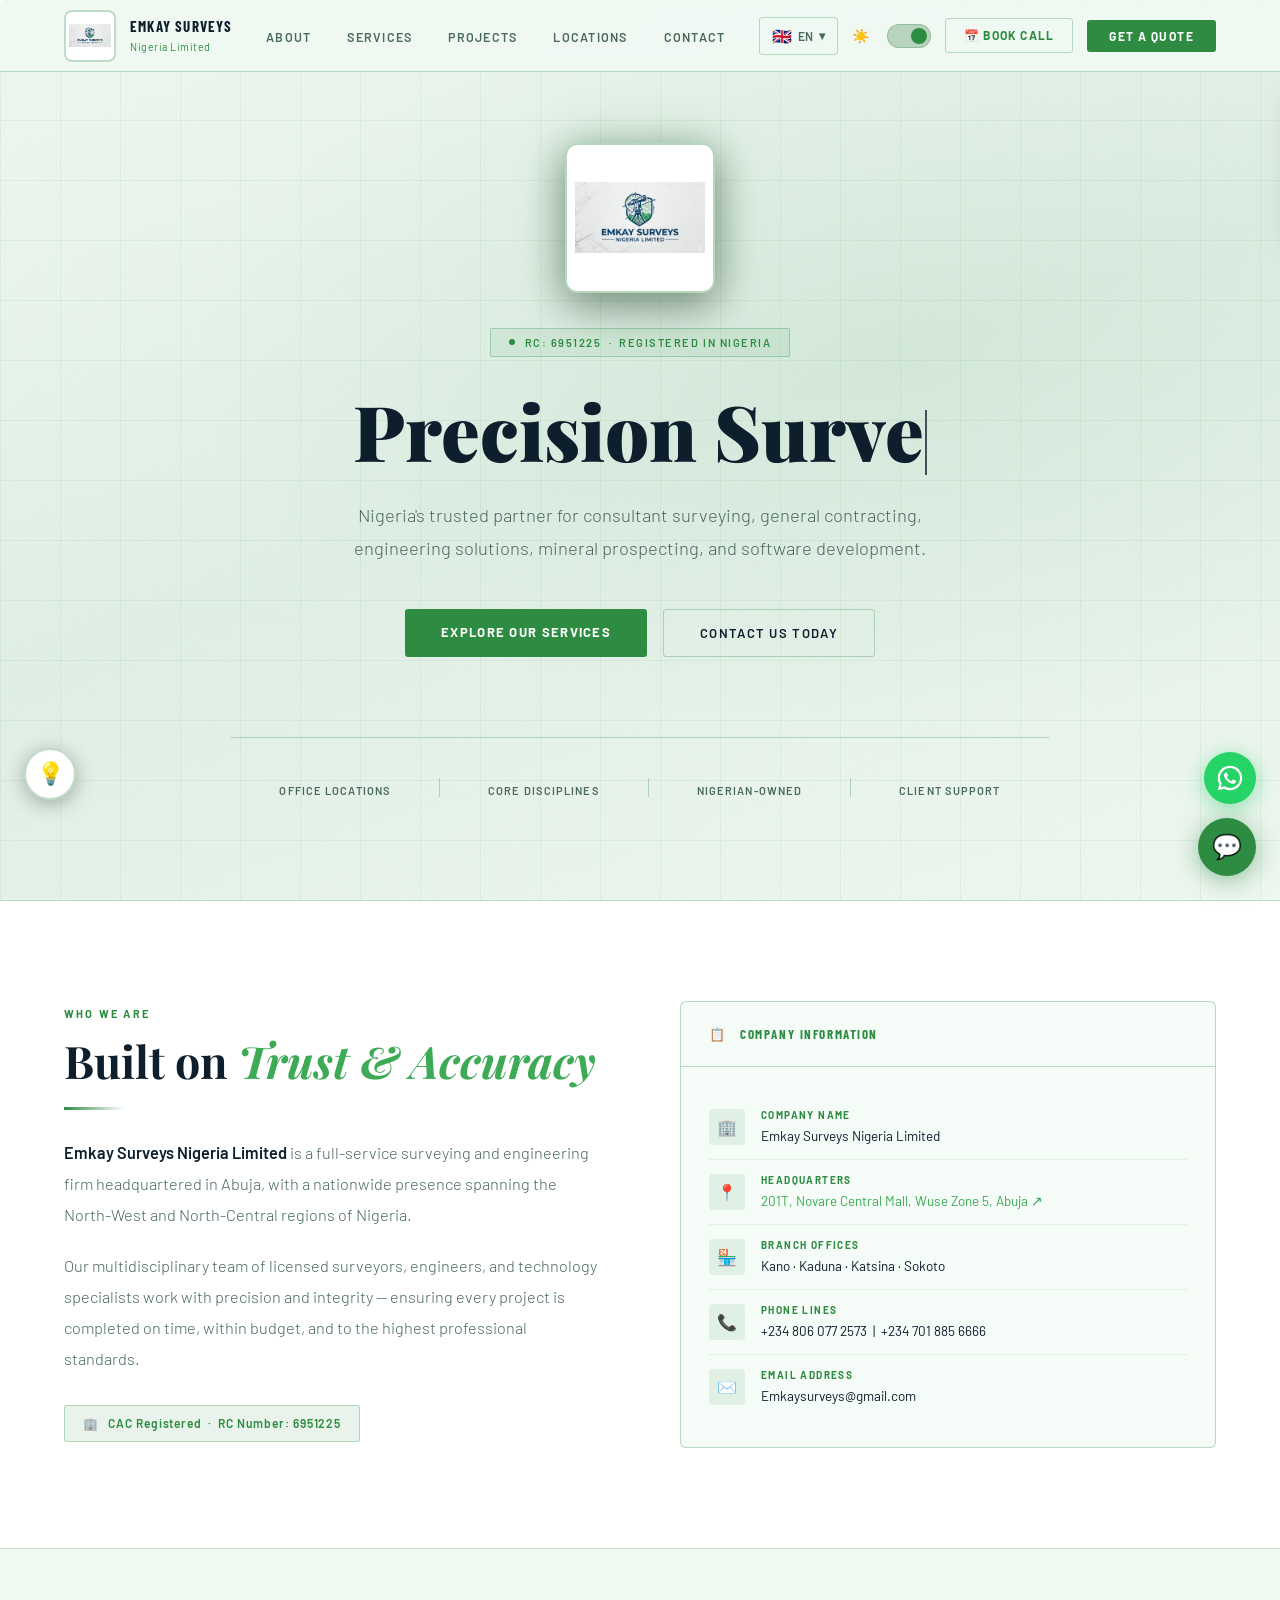
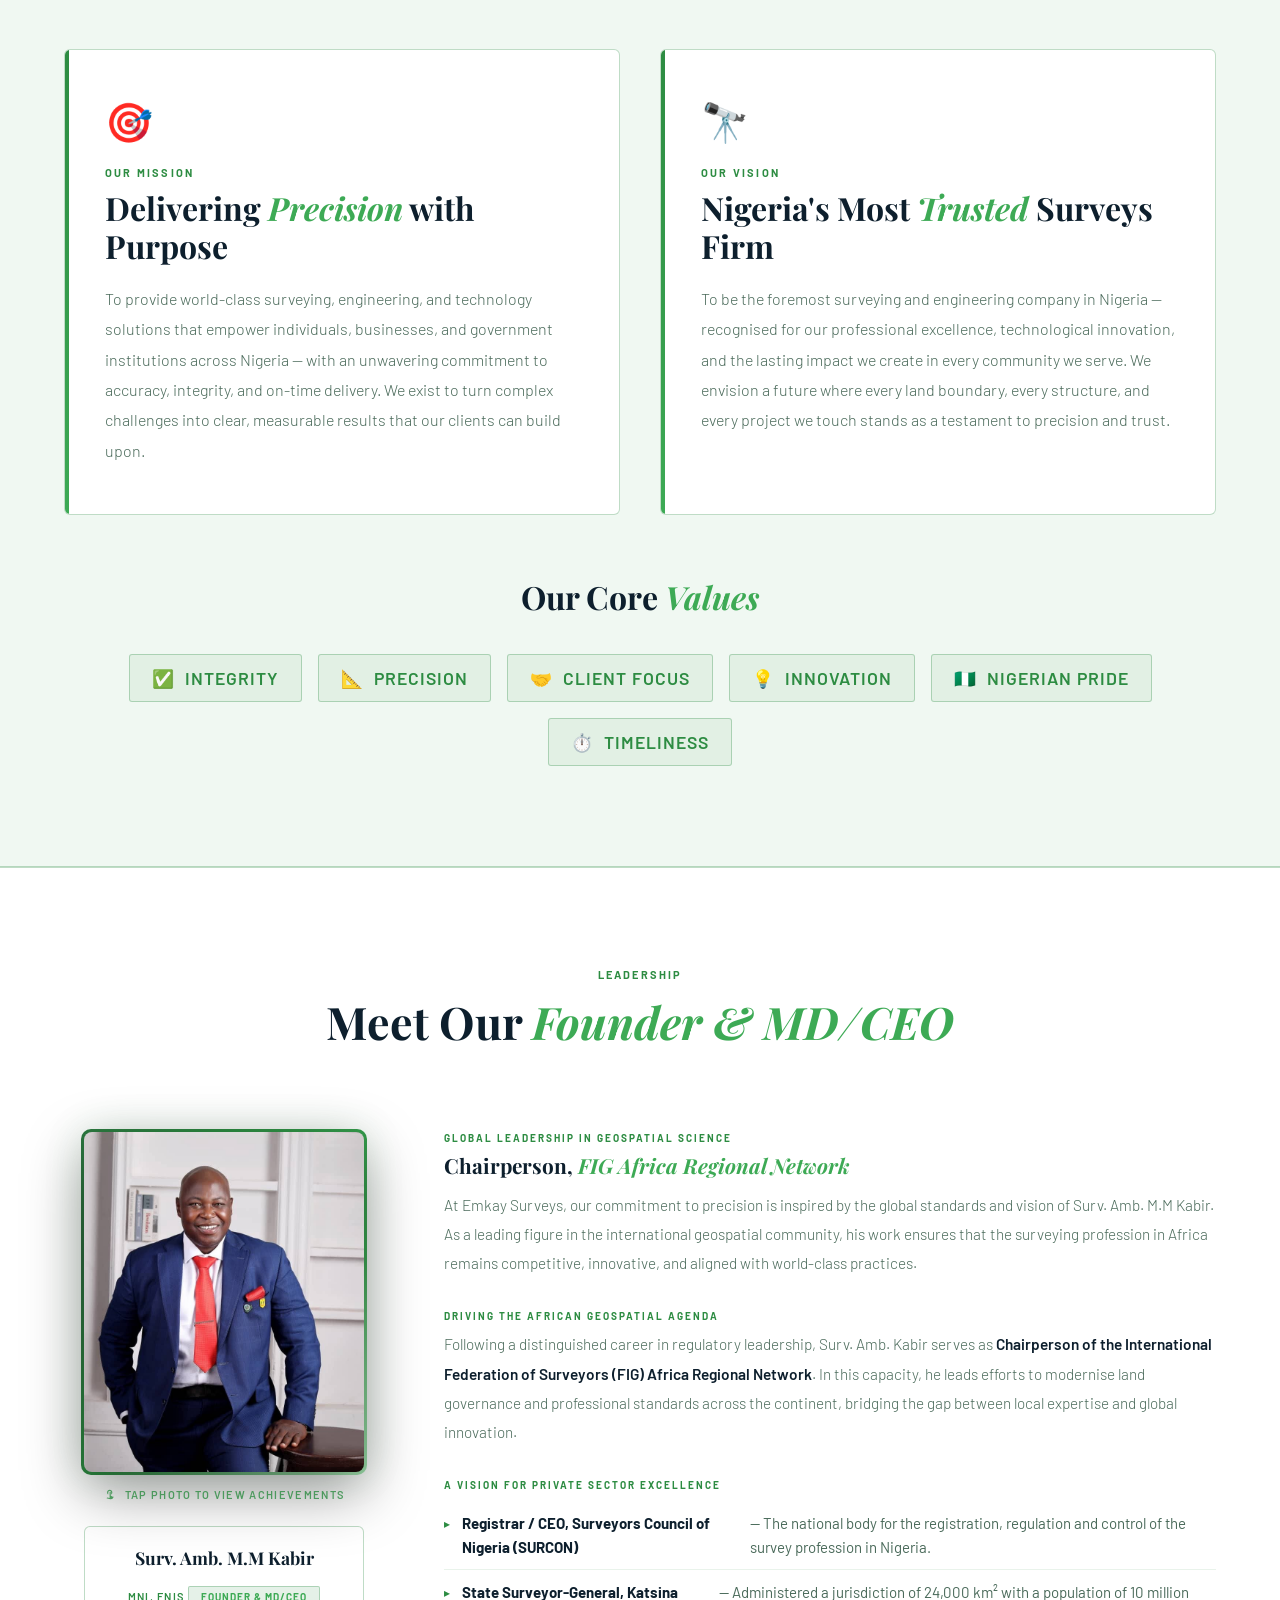
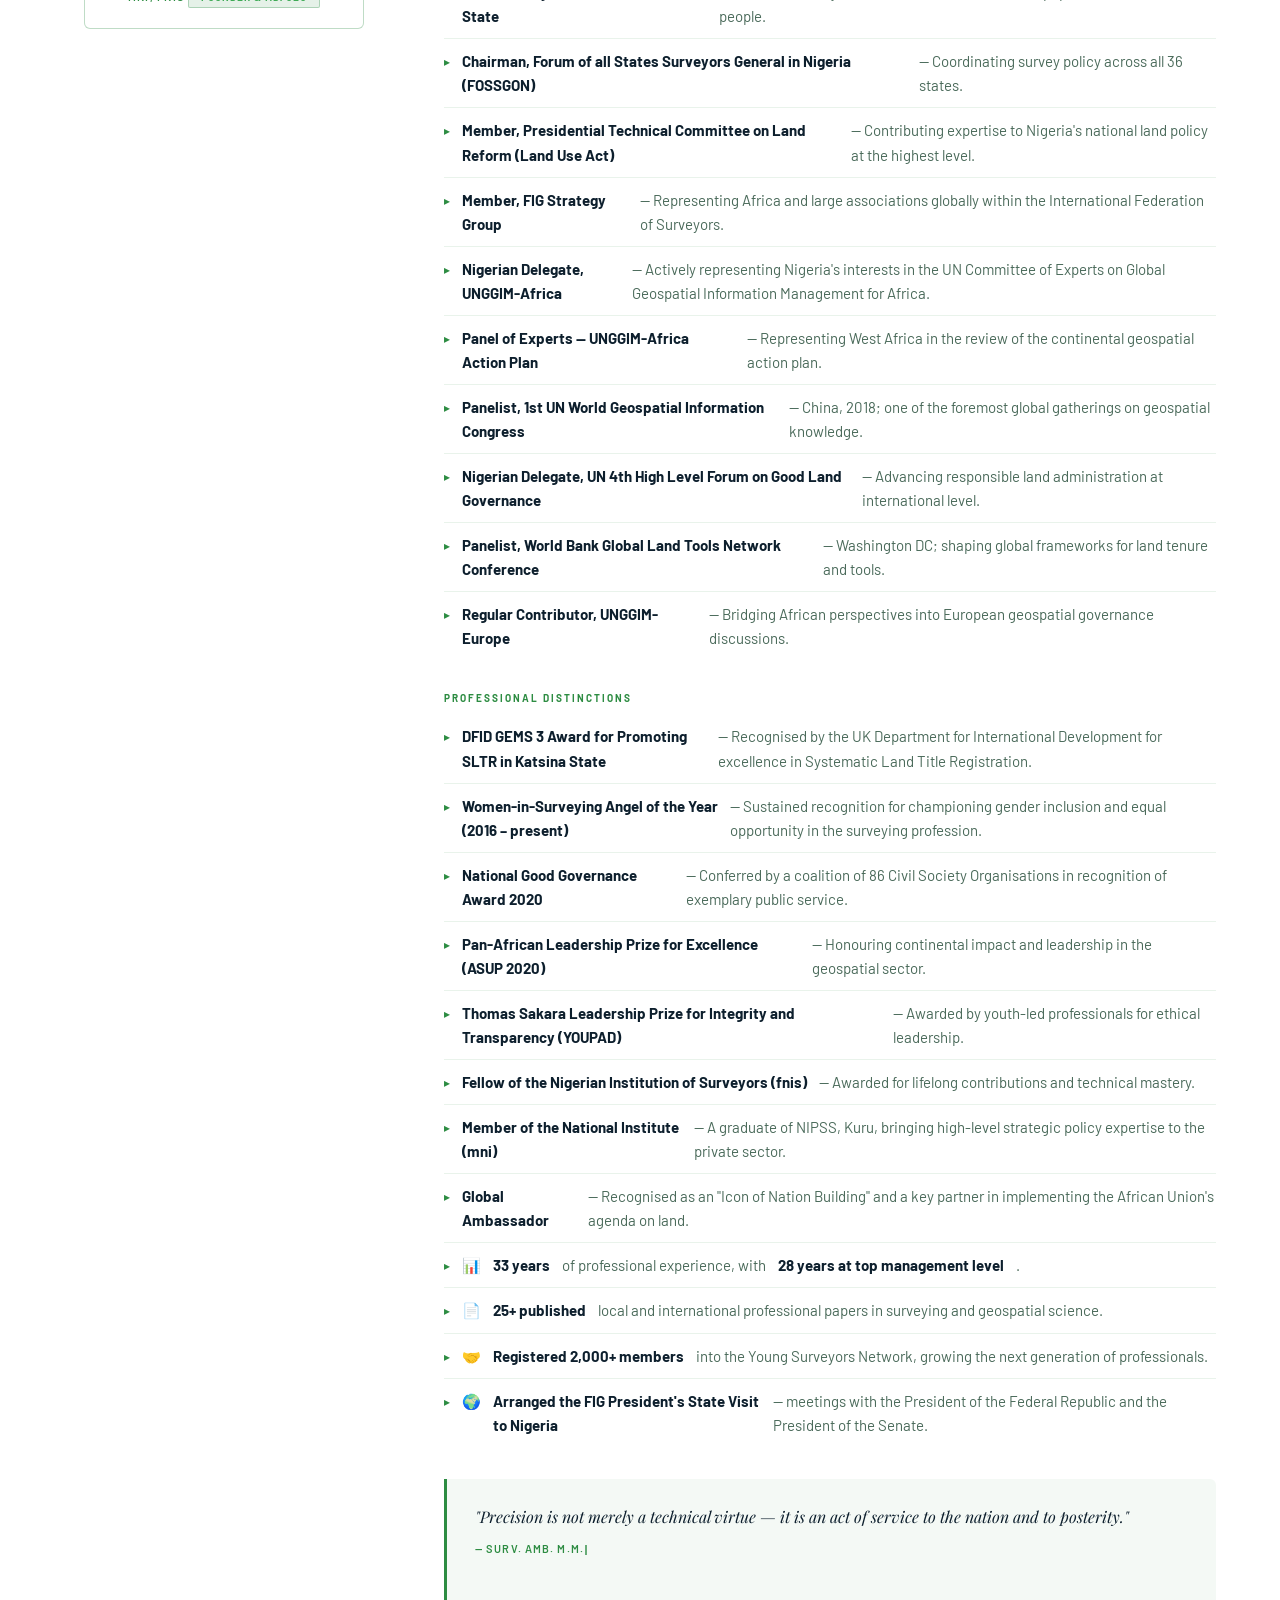
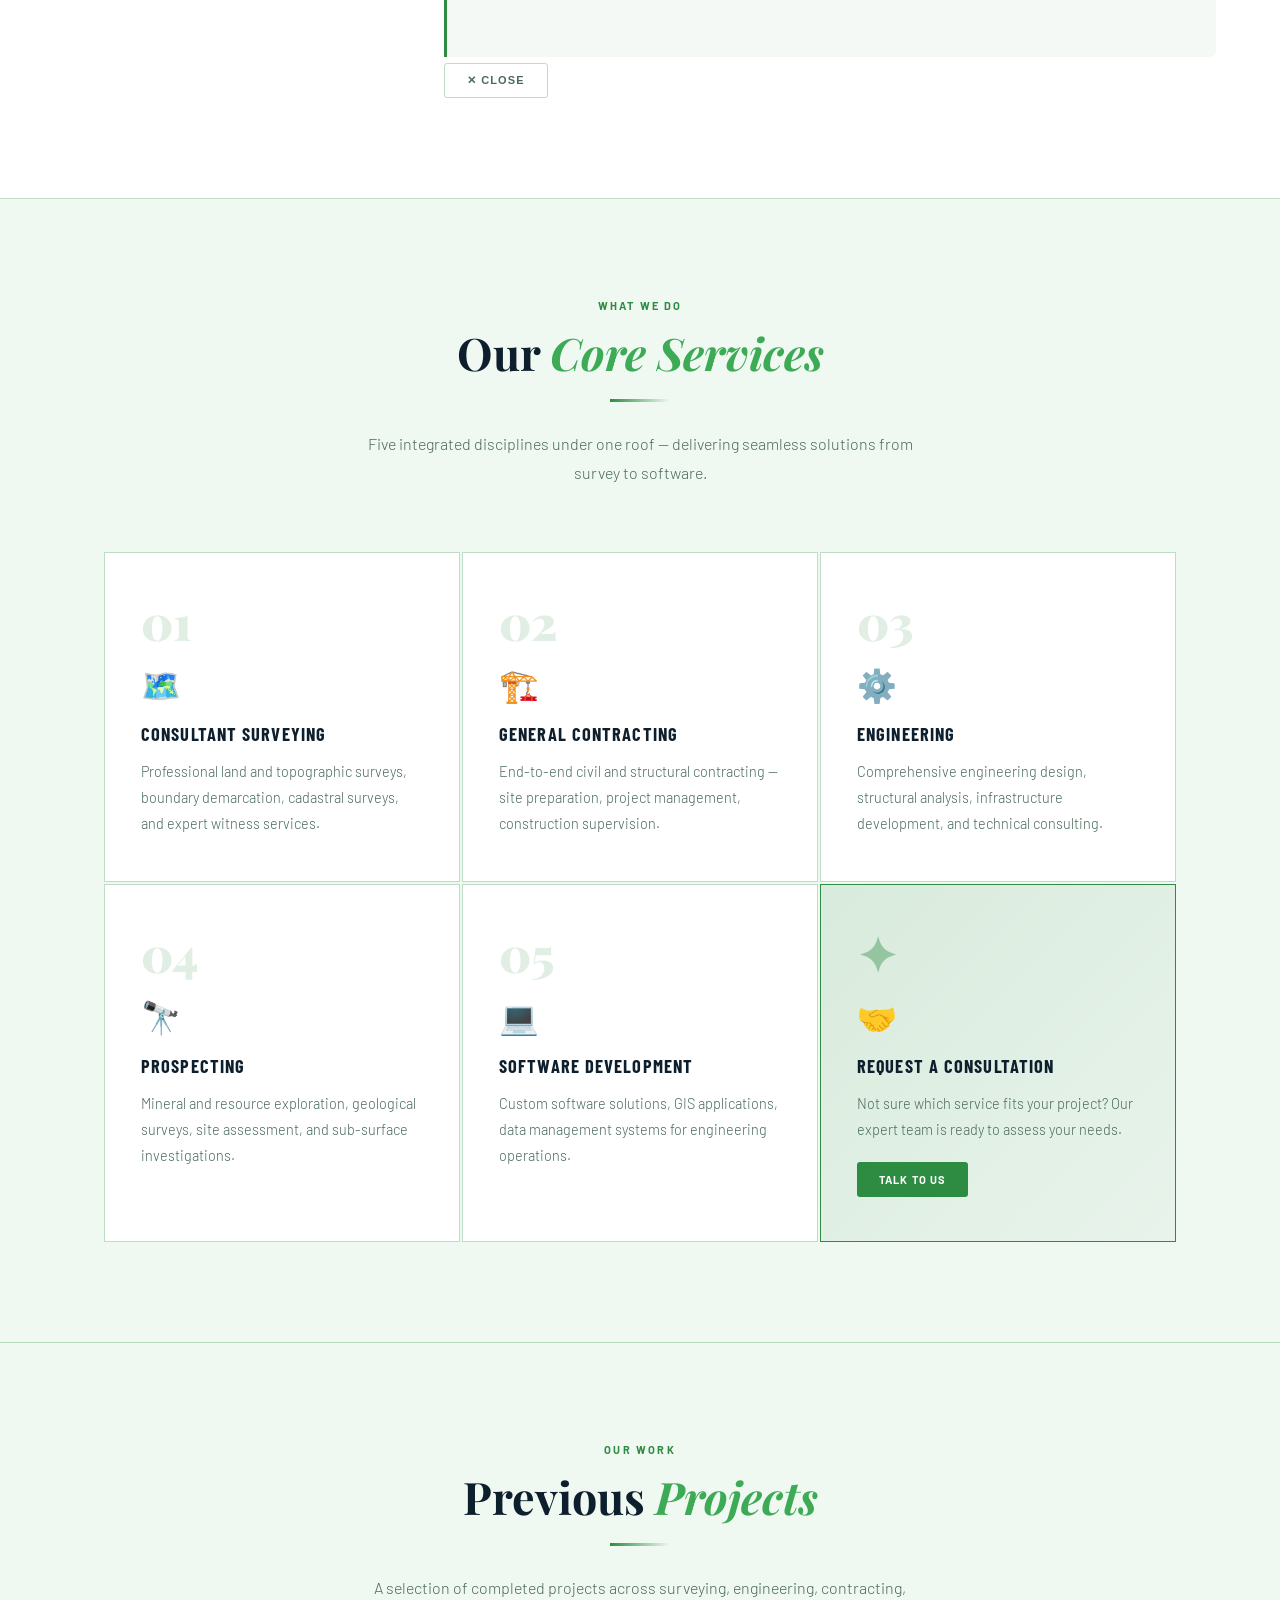
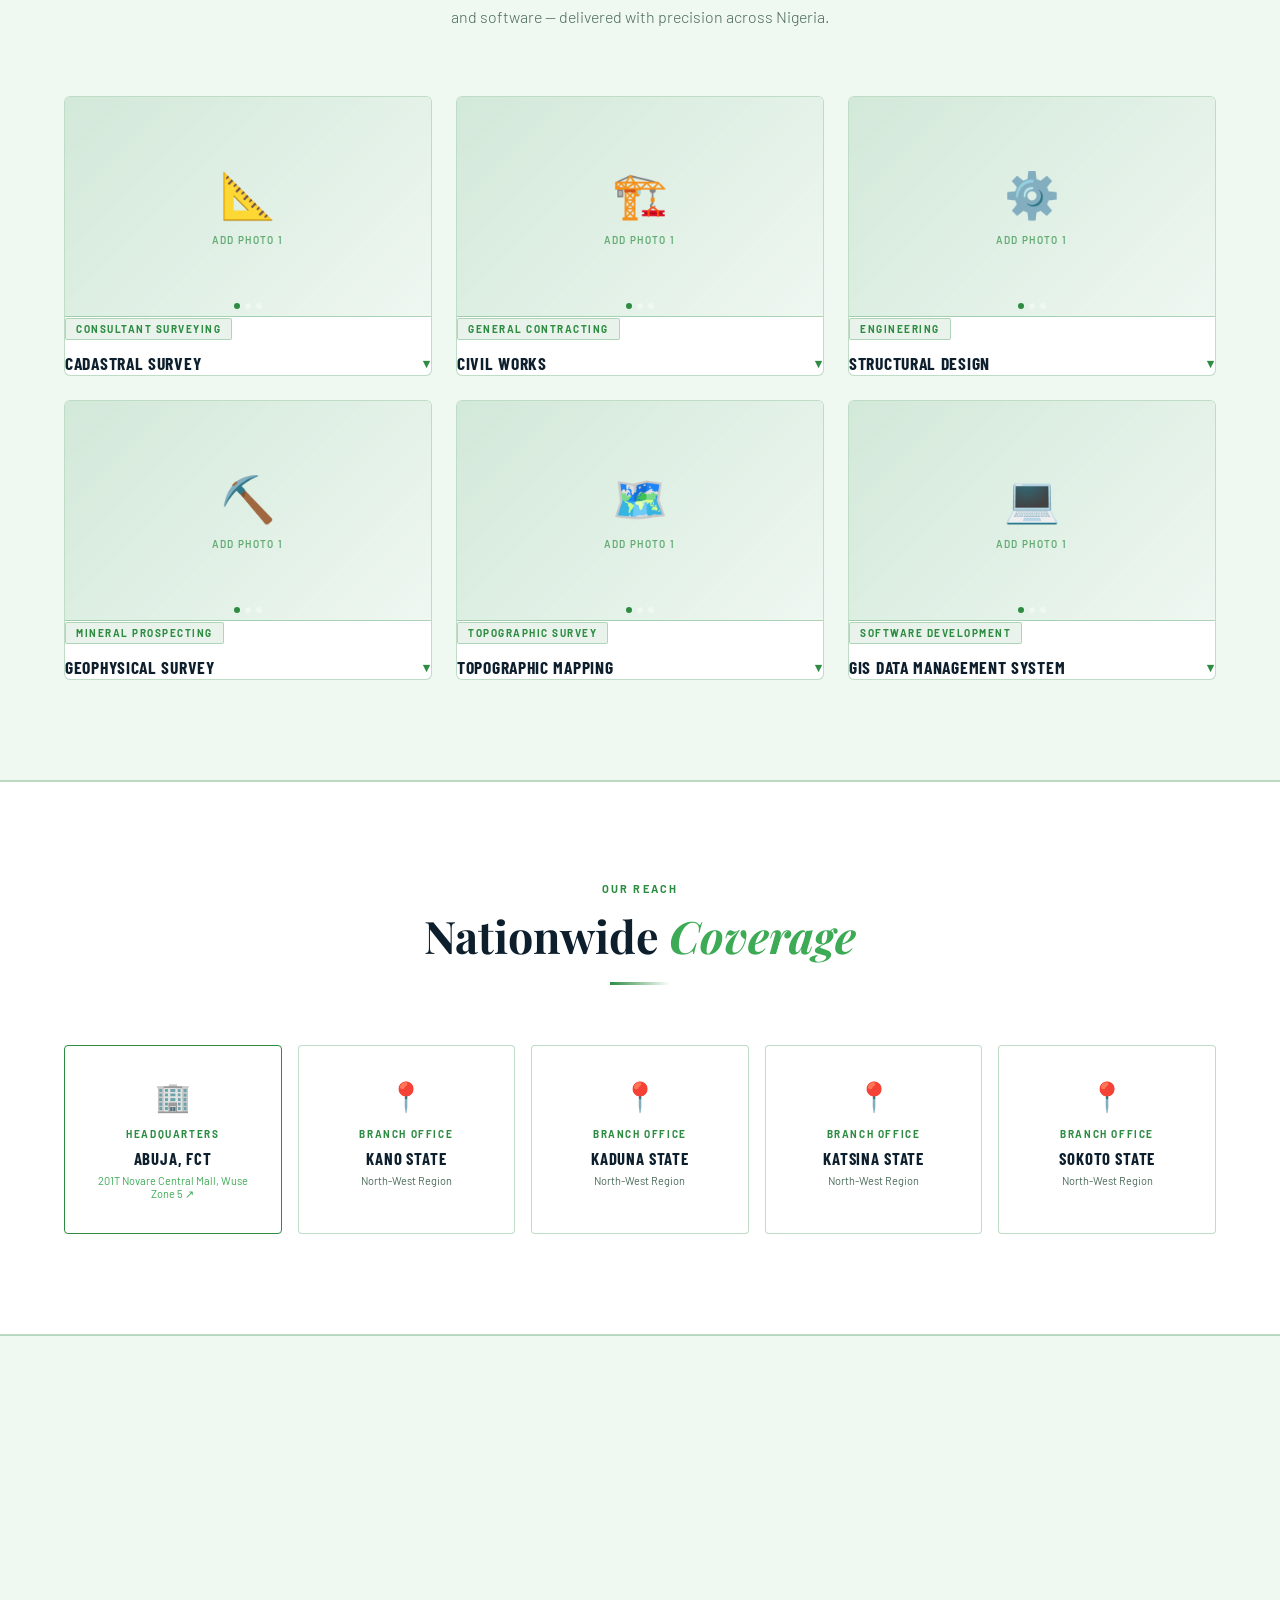
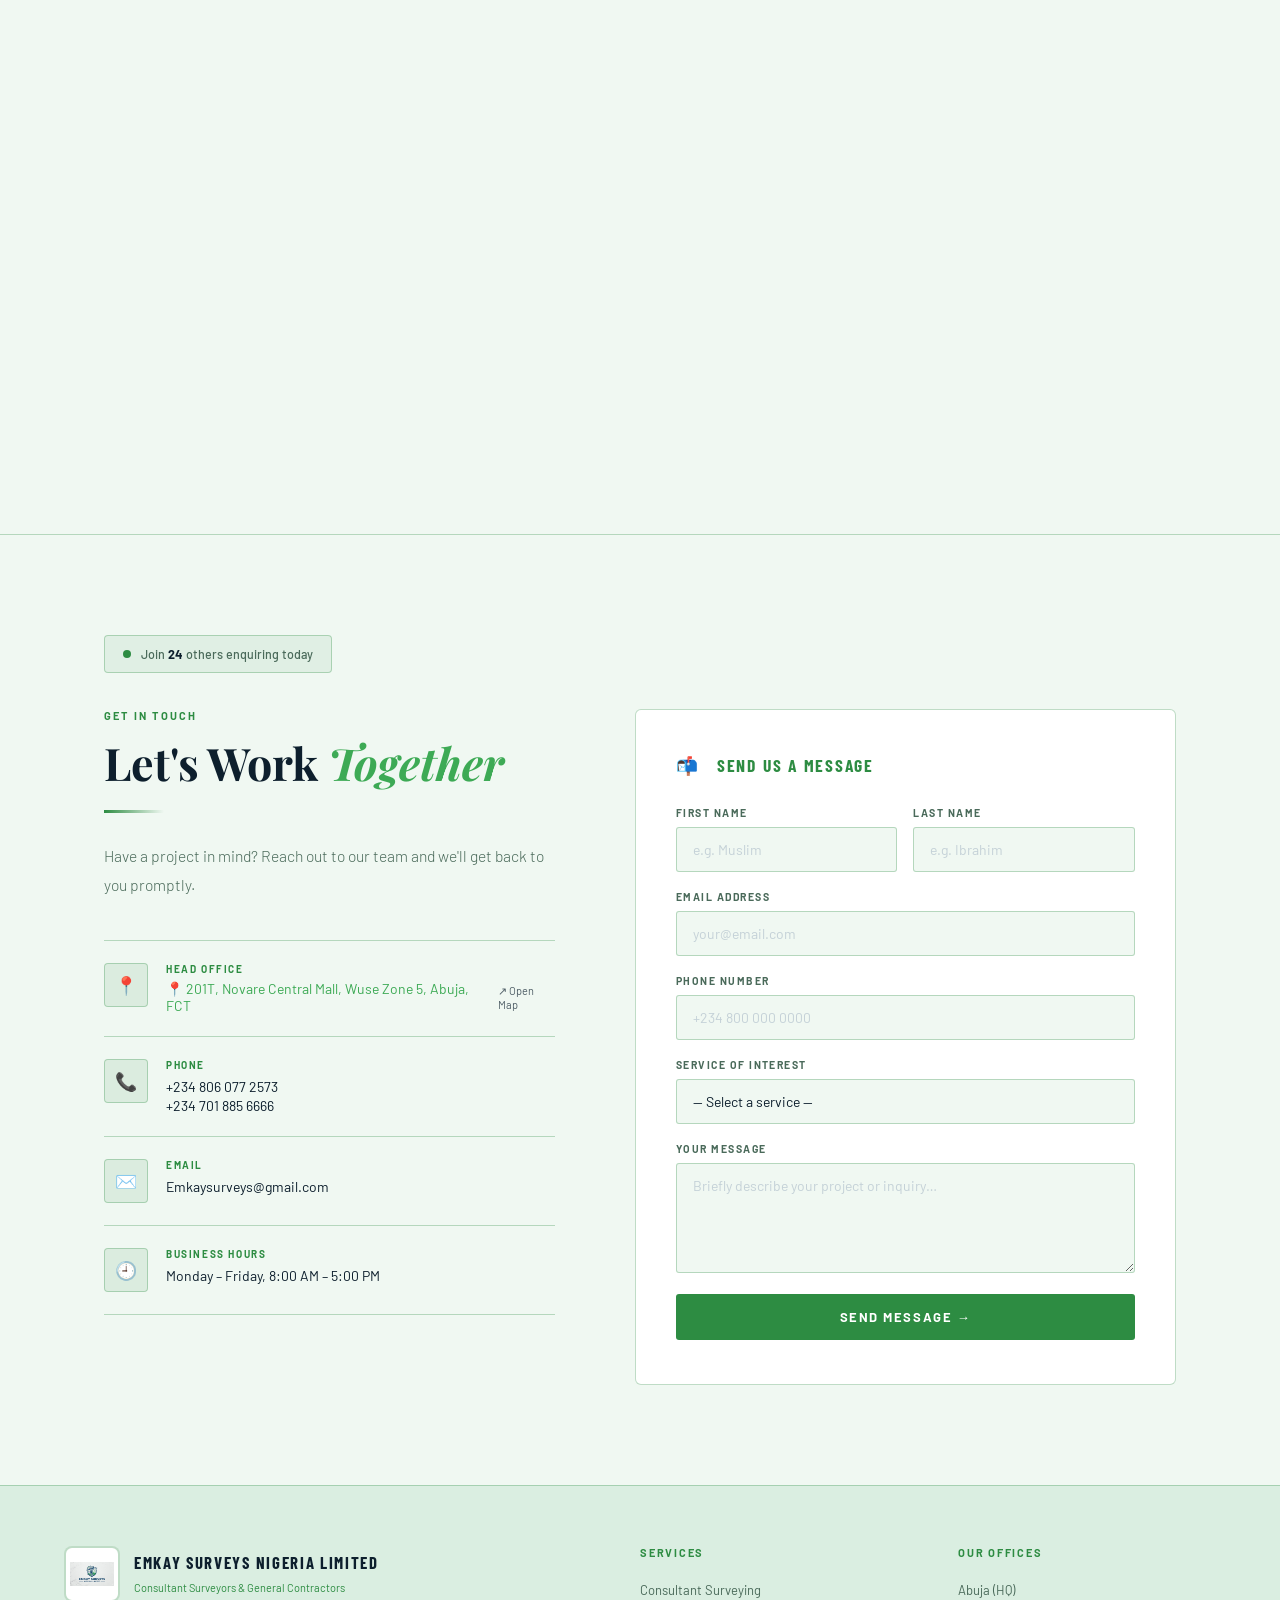
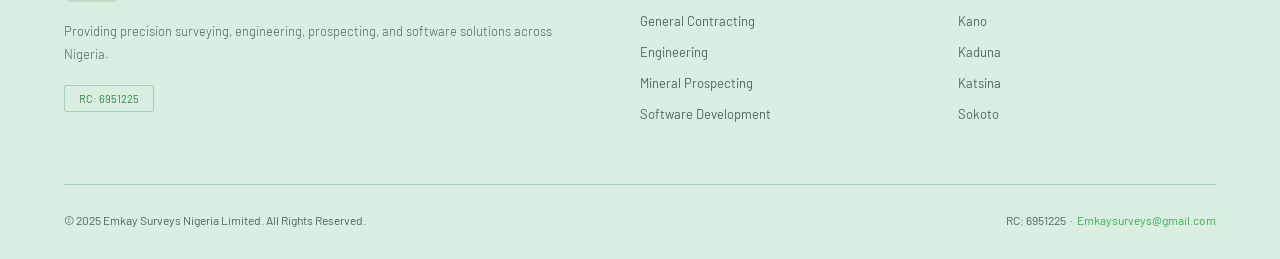
==== commit b881f01d: "fix: CEO achievements full list + replace broken OSM map with Google Maps embed" ====
--- a/static/index.html
+++ b/static/index.html
@@ -220,18 +220,35 @@
         <div class="ceo-bio-section">
           <div class="ceo-bio-label" id="ceo-bio-lbl-3">A Vision for Private Sector Excellence</div>
           <ul class="ceo-achievements" id="ceo-achievements-1">
-            <li><strong>Digital Transformation:</strong> Championing the shift to ICT-driven surveying and GIS applications to support smart-city initiatives.</li>
-            <li><strong>Capacity Building:</strong> Mentoring the next generation through the Young Surveyors Network and promoting gender inclusivity within the field.</li>
-            <li><strong>International Collaboration:</strong> Representing African interests at high-level global forums, including the United Nations Global Geospatial Knowledge and Innovation Centre.</li>
+            <li><strong>Registrar / CEO, Surveyors Council of Nigeria (SURCON)</strong> — The national body for the registration, regulation and control of the survey profession in Nigeria.</li>
+            <li><strong>State Surveyor-General, Katsina State</strong> — Administered a jurisdiction of 24,000 km² with a population of 10 million people.</li>
+            <li><strong>Chairman, Forum of all States Surveyors General in Nigeria (FOSSGON)</strong> — Coordinating survey policy across all 36 states.</li>
+            <li><strong>Member, Presidential Technical Committee on Land Reform (Land Use Act)</strong> — Contributing expertise to Nigeria's national land policy at the highest level.</li>
+            <li><strong>Member, FIG Strategy Group</strong> — Representing Africa and large associations globally within the International Federation of Surveyors.</li>
+            <li><strong>Nigerian Delegate, UNGGIM-Africa</strong> — Actively representing Nigeria's interests in the UN Committee of Experts on Global Geospatial Information Management for Africa.</li>
+            <li><strong>Panel of Experts — UNGGIM-Africa Action Plan</strong> — Representing West Africa in the review of the continental geospatial action plan.</li>
+            <li><strong>Panelist, 1st UN World Geospatial Information Congress</strong> — China, 2018; one of the foremost global gatherings on geospatial knowledge.</li>
+            <li><strong>Nigerian Delegate, UN 4th High Level Forum on Good Land Governance</strong> — Advancing responsible land administration at international level.</li>
+            <li><strong>Panelist, World Bank Global Land Tools Network Conference</strong> — Washington DC; shaping global frameworks for land tenure and tools.</li>
+            <li><strong>Regular Contributor, UNGGIM-Europe</strong> — Bridging African perspectives into European geospatial governance discussions.</li>
           </ul>
         </div>
 
         <div class="ceo-bio-section">
           <div class="ceo-bio-label" id="ceo-bio-lbl-4">Professional Distinctions</div>
           <ul class="ceo-achievements" id="ceo-achievements-2">
+            <li><strong>DFID GEMS 3 Award for Promoting SLTR in Katsina State</strong> — Recognised by the UK Department for International Development for excellence in Systematic Land Title Registration.</li>
+            <li><strong>Women-in-Surveying Angel of the Year (2016 – present)</strong> — Sustained recognition for championing gender inclusion and equal opportunity in the surveying profession.</li>
+            <li><strong>National Good Governance Award 2020</strong> — Conferred by a coalition of 86 Civil Society Organisations in recognition of exemplary public service.</li>
+            <li><strong>Pan-African Leadership Prize for Excellence (ASUP 2020)</strong> — Honouring continental impact and leadership in the geospatial sector.</li>
+            <li><strong>Thomas Sakara Leadership Prize for Integrity and Transparency (YOUPAD)</strong> — Awarded by youth-led professionals for ethical leadership.</li>
             <li><strong>Fellow of the Nigerian Institution of Surveyors (fnis)</strong> — Awarded for lifelong contributions and technical mastery.</li>
             <li><strong>Member of the National Institute (mni)</strong> — A graduate of NIPSS, Kuru, bringing high-level strategic policy expertise to the private sector.</li>
             <li><strong>Global Ambassador</strong> — Recognised as an "Icon of Nation Building" and a key partner in implementing the African Union's agenda on land.</li>
+            <li>📊 <strong>33 years</strong> of professional experience, with <strong>28 years at top management level</strong>.</li>
+            <li>📄 <strong>25+ published</strong> local and international professional papers in surveying and geospatial science.</li>
+            <li>🤝 <strong>Registered 2,000+ members</strong> into the Young Surveyors Network, growing the next generation of professionals.</li>
+            <li>🌍 <strong>Arranged the FIG President's State Visit to Nigeria</strong> — meetings with the President of the Federal Republic and the President of the Senate.</li>
           </ul>
         </div>
 
@@ -542,8 +559,9 @@
     <div class="map-frame-col sr-hidden">
       <div class="map-frame-wrap">
         <iframe
-          src="https://www.openstreetmap.org/export/embed.html?bbox=7.4498%2C9.0563%2C7.4658%2C9.0723&layer=mapnik&marker=9.0643%2C7.4578"
+          src="https://maps.google.com/maps?q=Novare+Central+Mall+Wuse+Zone+5+Abuja+Nigeria&z=16&output=embed"
           allowfullscreen loading="lazy"
+          referrerpolicy="no-referrer-when-downgrade"
           title="Emkay Surveys Head Office — Novare Central Mall, Wuse Zone 5, Abuja">
         </iframe>
       </div>
--- a/static/styles.css
+++ b/static/styles.css
@@ -256,8 +256,19 @@
   .proj-desc-slides{position:relative;}
   .proj-desc-slides .project-desc{display:none;margin:0;}
   .proj-desc-slides .project-desc.active-desc{display:block;}
-overflow:hidden;transition:max-height .4s ease,opacity .4s ease,padding .4s ease;opacity:0;padding-top:0;}
-  .project-card.open .project-desc-wrap{max-height:200px;opacity:1;padding-top:12px;}
+.project-desc-wrap{
+  max-height:0;
+  overflow:hidden;
+  transition:max-height .4s ease,opacity .4s ease,padding .4s ease;
+  opacity:0;
+  padding-top:0;
+}
+
+.project-card.open .project-desc-wrap{
+  max-height:200px;
+  opacity:1;
+  padding-top:12px;
+}
   .proj-arrow{font-size:.8rem;color:var(--gold);transition:transform .3s;display:inline-block;flex-shrink:0;}
   .project-card.open .proj-arrow{transform:rotate(180deg);}
   body.light .project-card{background:#fff;}
@@ -298,7 +309,12 @@
   .ceo-name-plate span{font-size:11px;font-weight:600;letter-spacing:.12em;text-transform:uppercase;color:var(--gold);}
   .ceo-name-plate .ceo-tag{display:inline-block;margin-top:10px;padding:4px 12px;background:rgba(45,140,66,.12);border:1px solid var(--border);border-radius:2px;font-size:10px;font-weight:700;letter-spacing:.1em;text-transform:uppercase;color:var(--gold-light);}
 
-  .ceo-bio-col{opacity:0;transform:translateX(30px);transition:opacity .5s ease,transform .5s ease;pointer-events:none;}
+ .ceo-bio-col{
+  opacity:1;
+  transform:translateX(0);
+  transition:opacity .5s ease,transform .5s ease;
+  pointer-events:auto;
+}
   .ceo-bio-col.active{opacity:1;transform:translateX(0);pointer-events:auto;}
   .ceo-bio-section{margin-bottom:32px;}
   .ceo-bio-section:last-child{margin-bottom:0;}
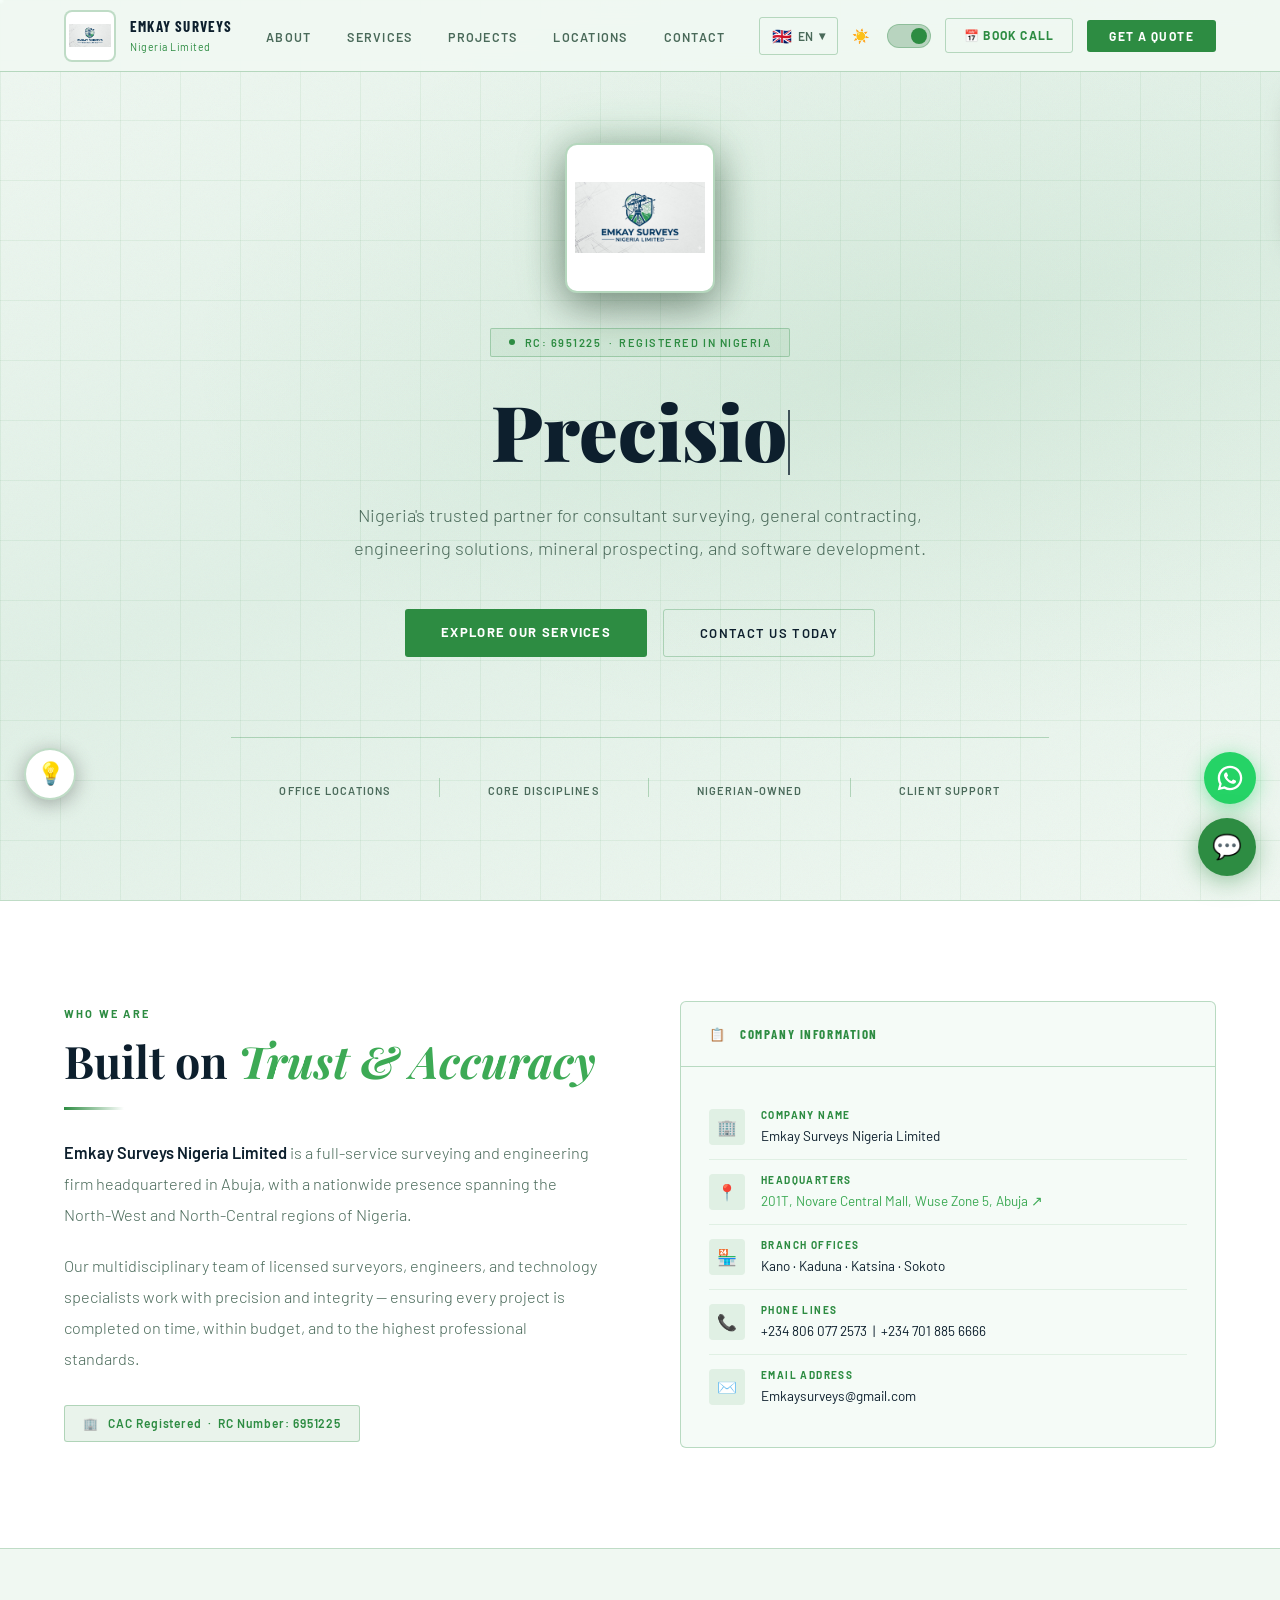
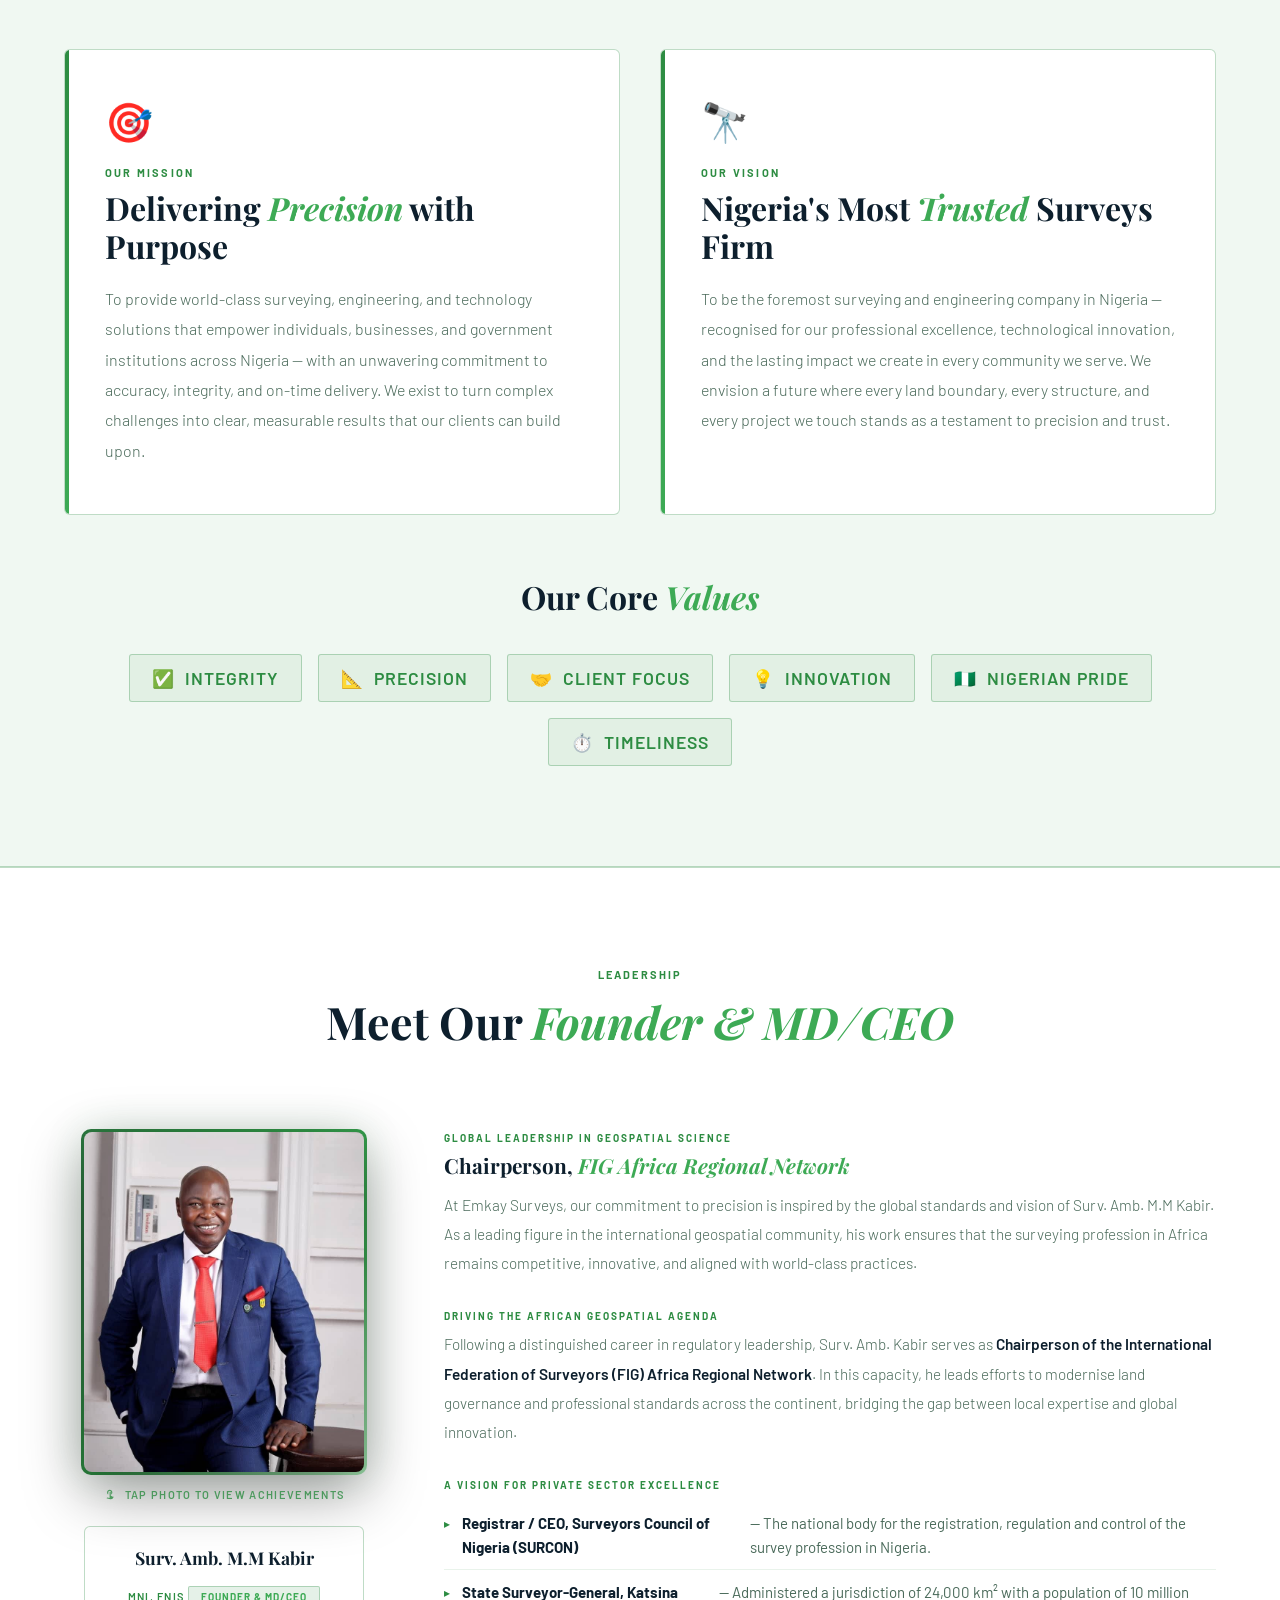
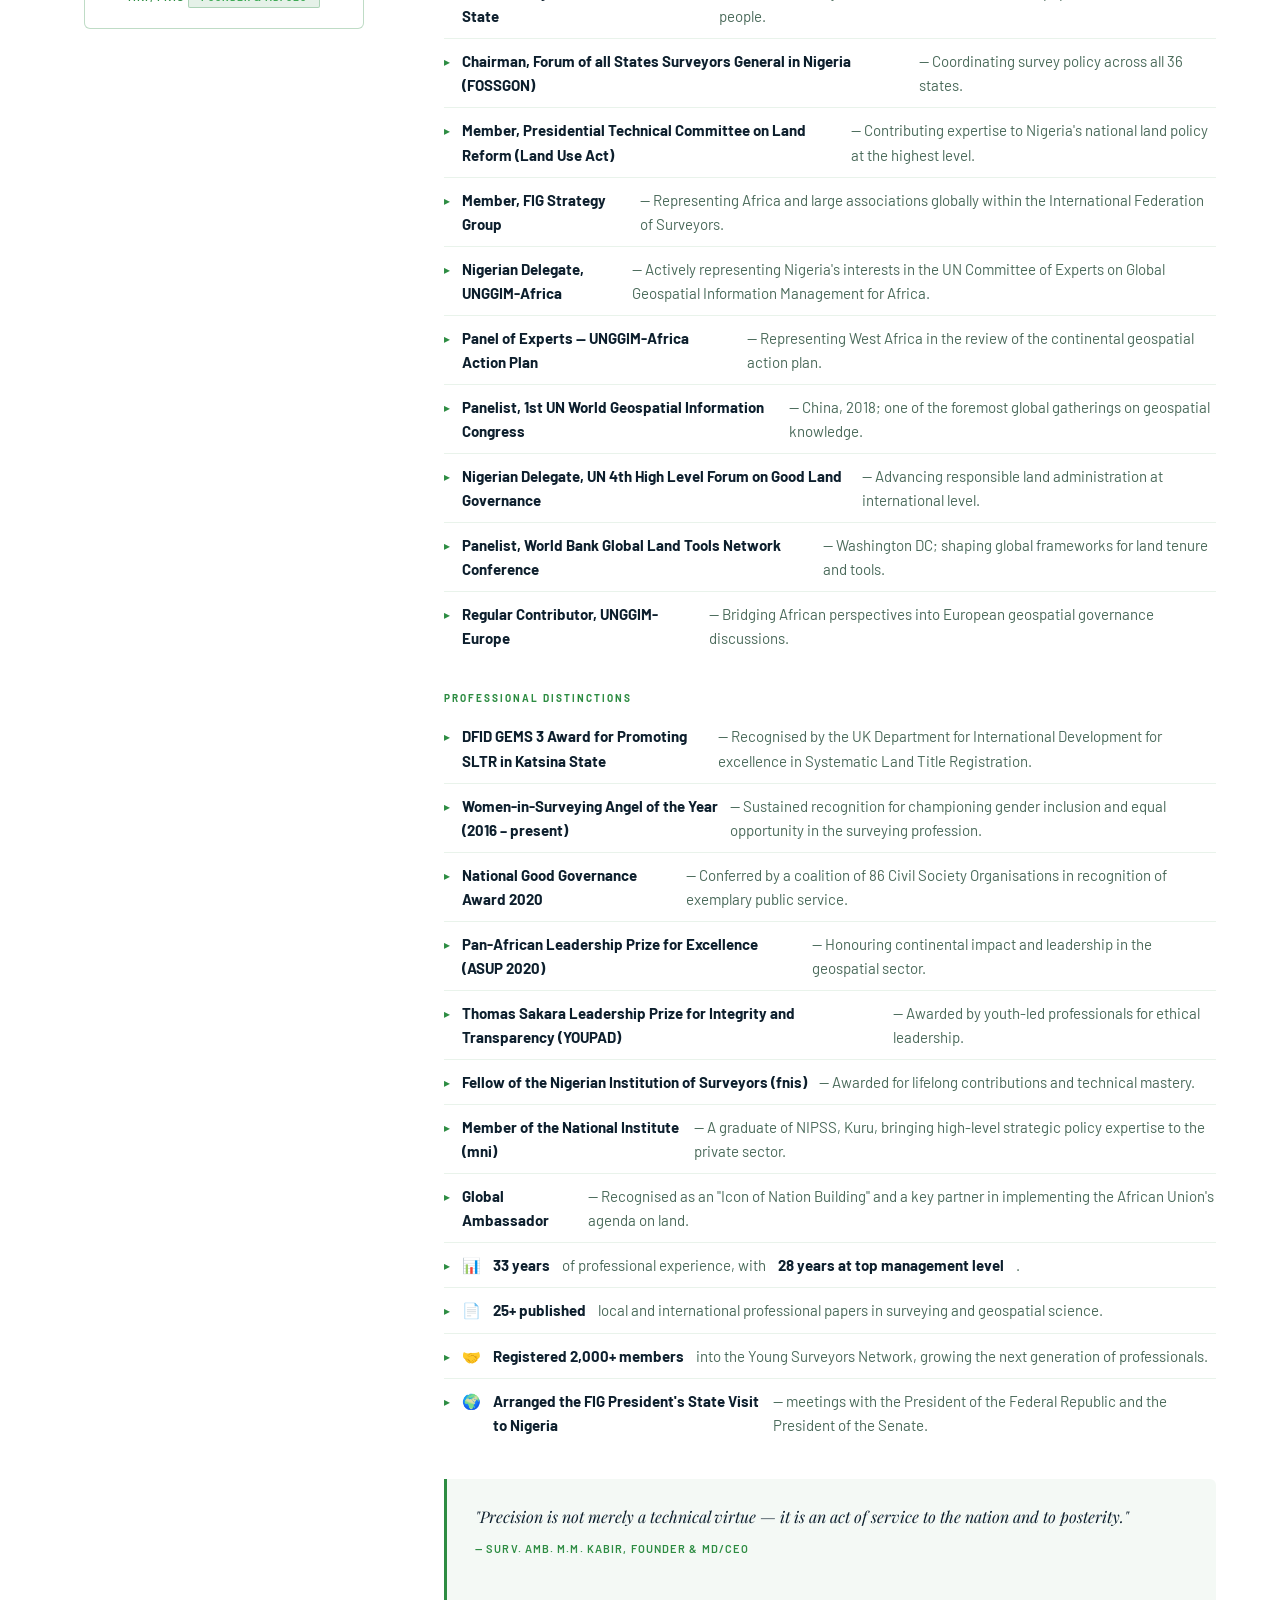
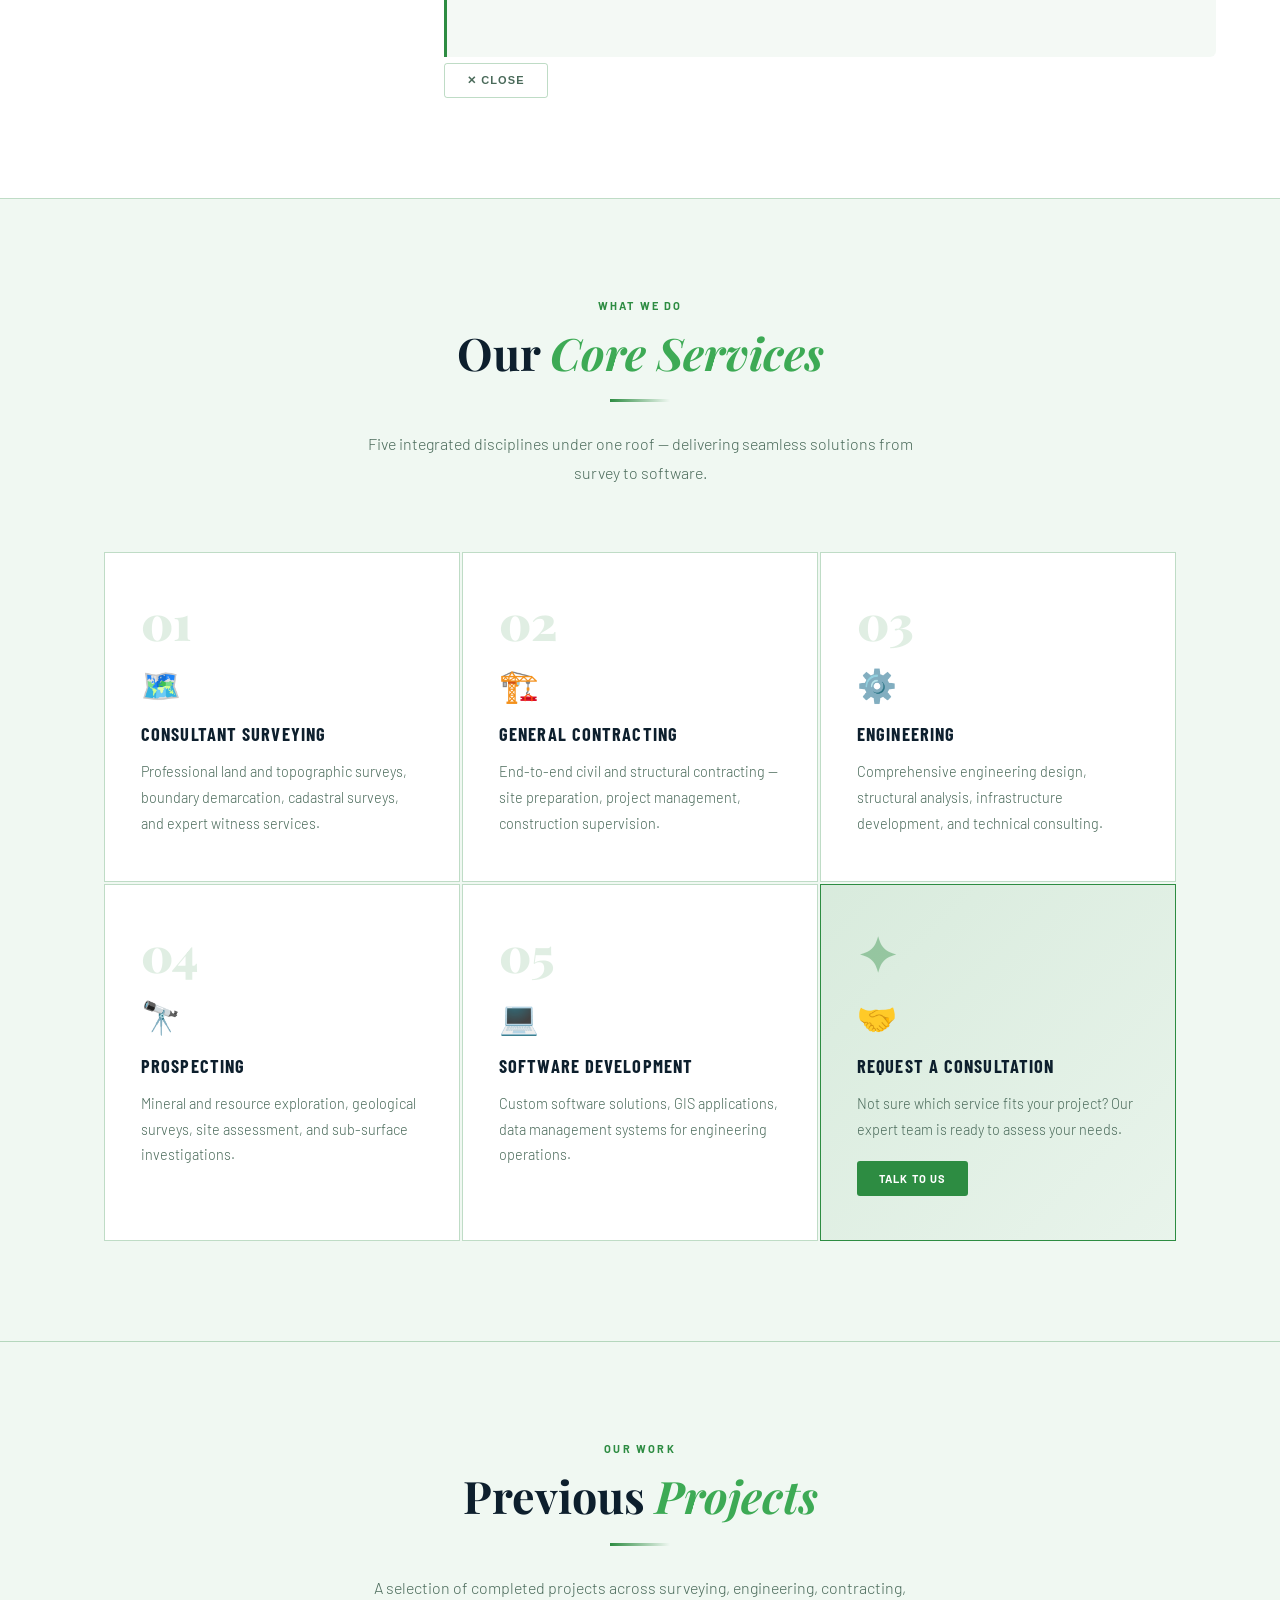
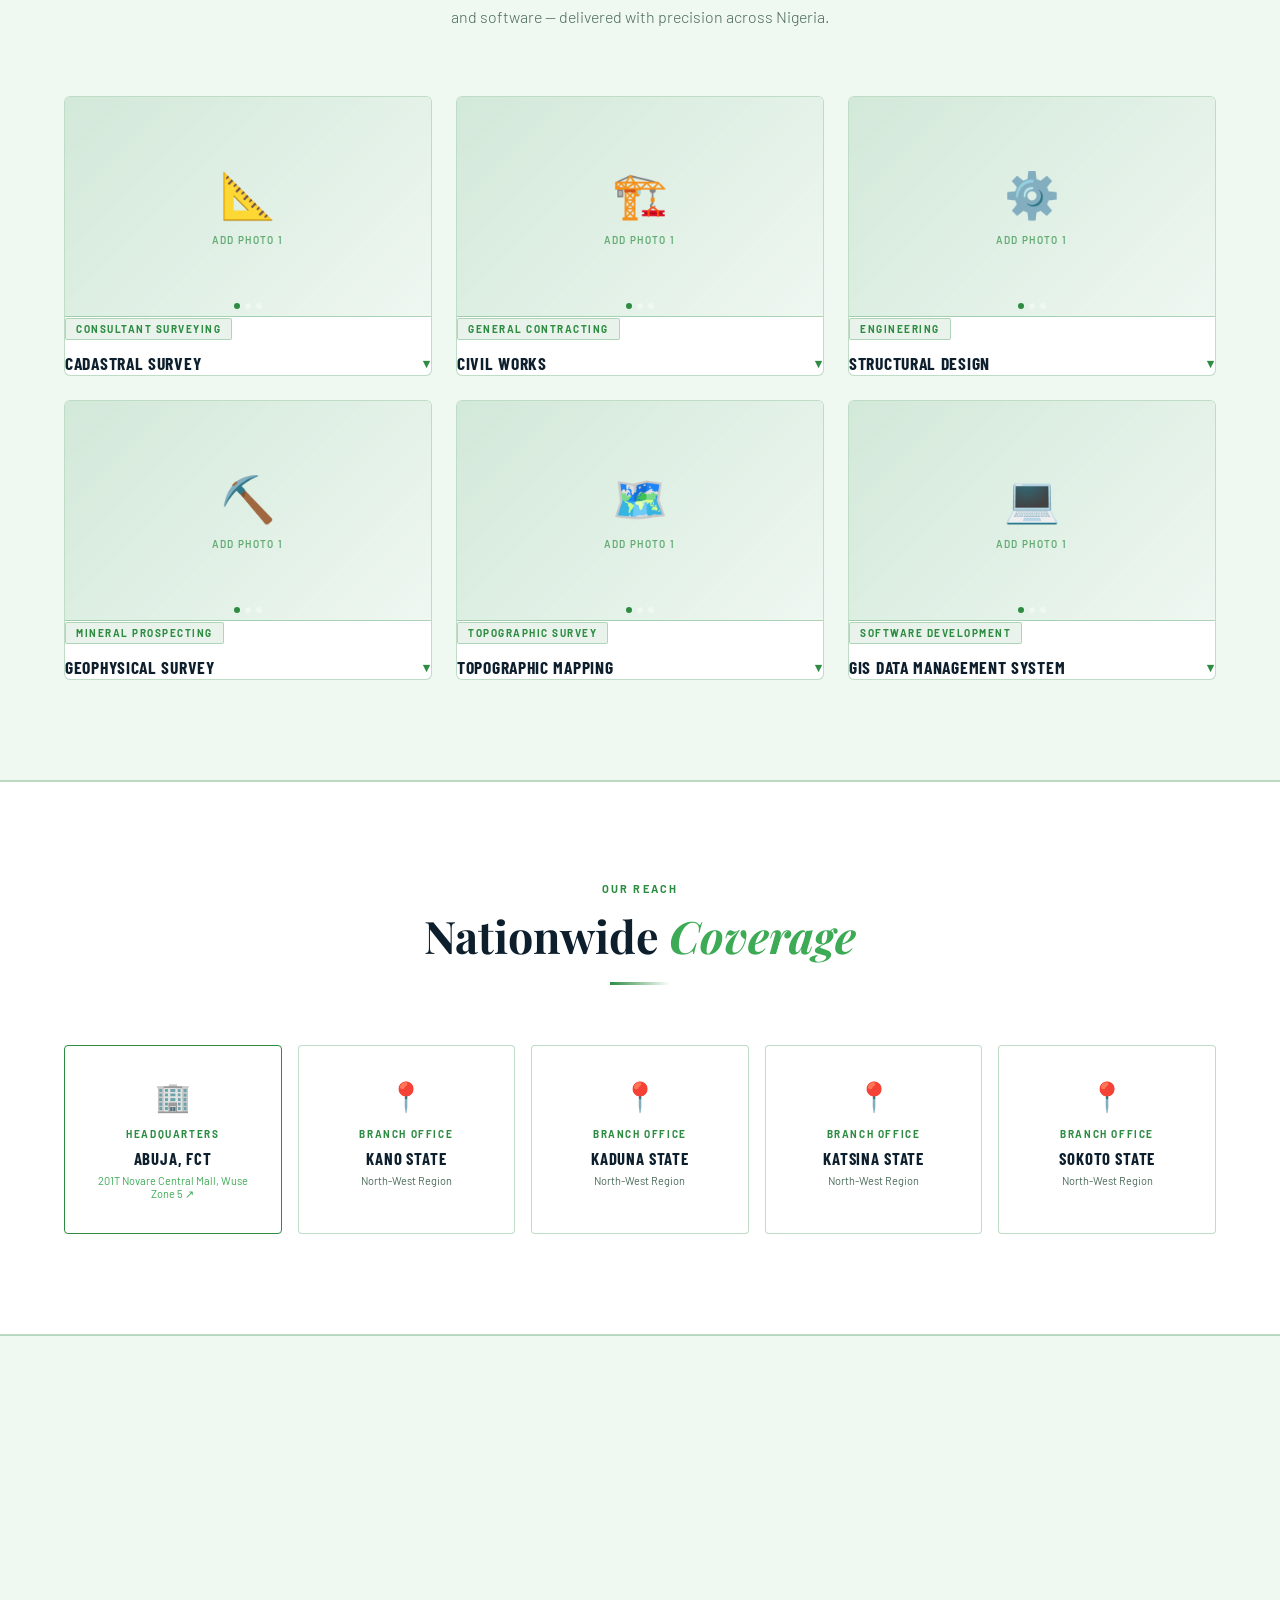
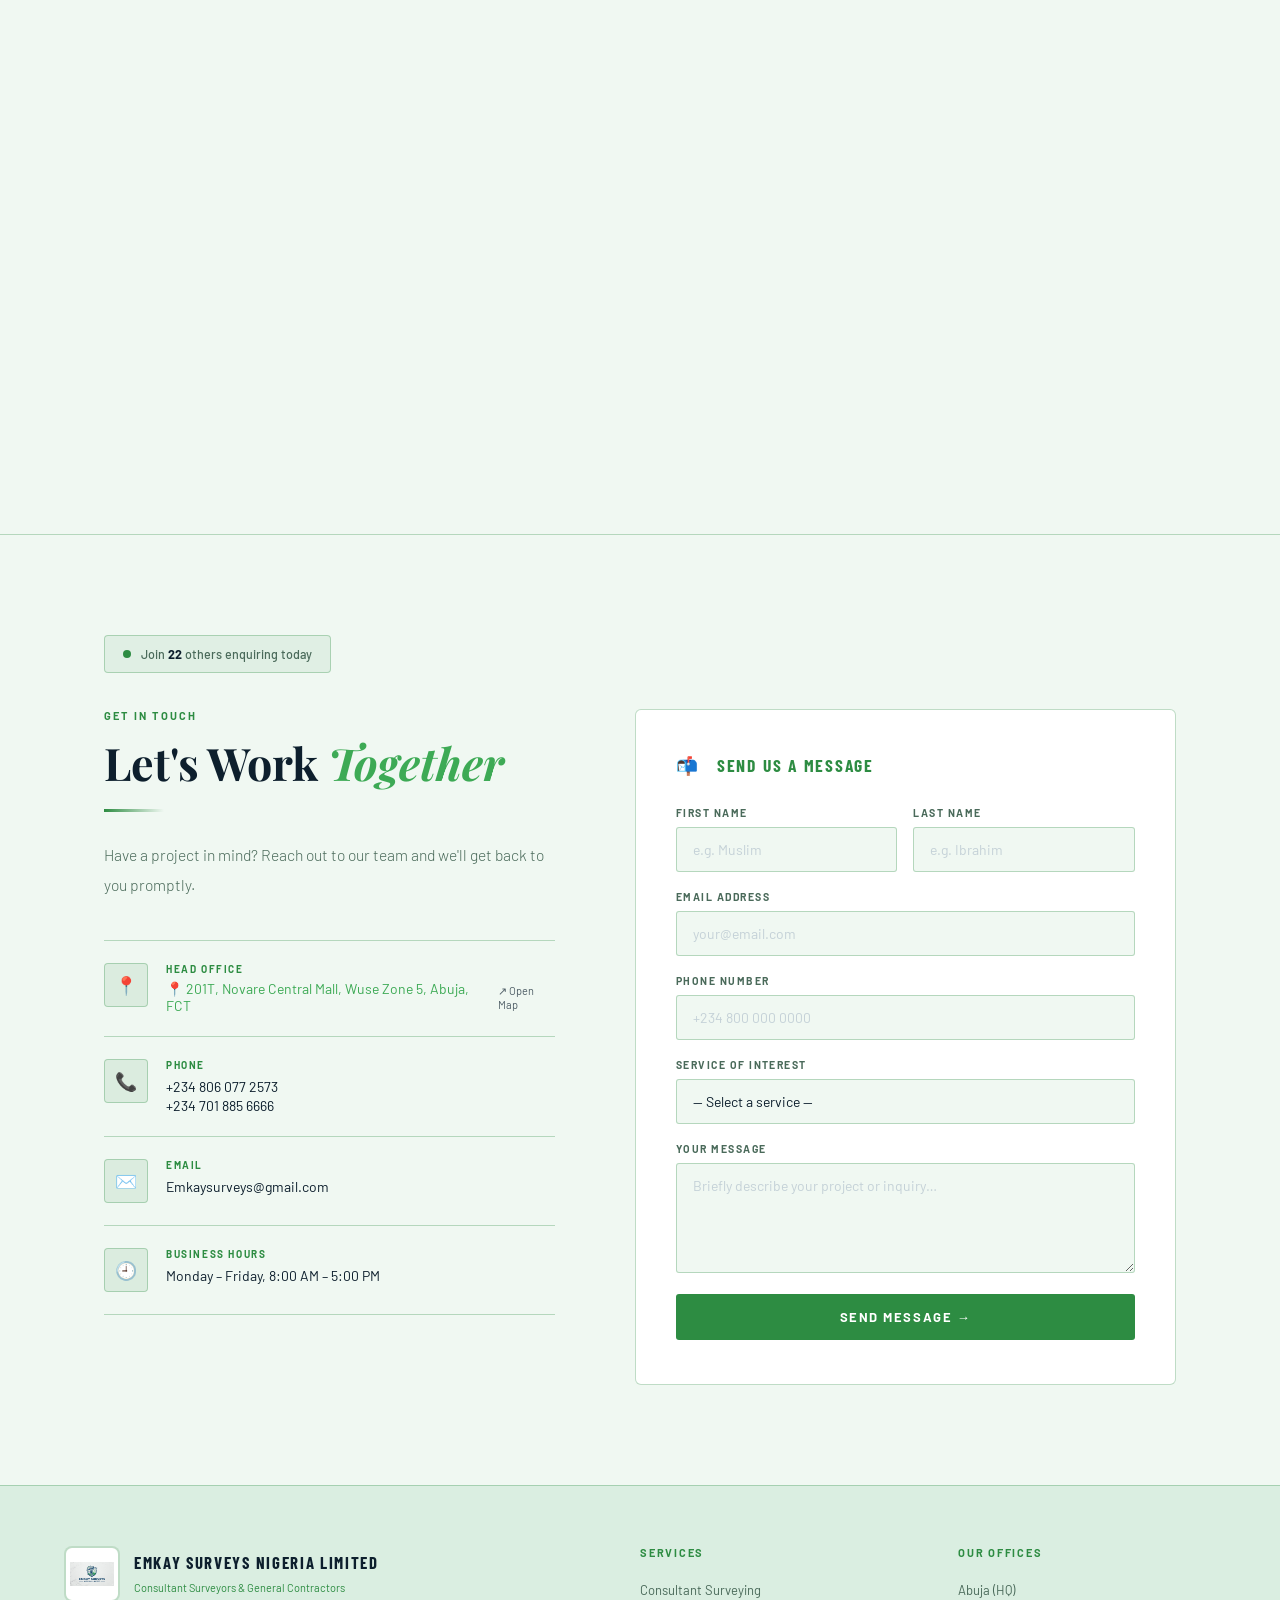
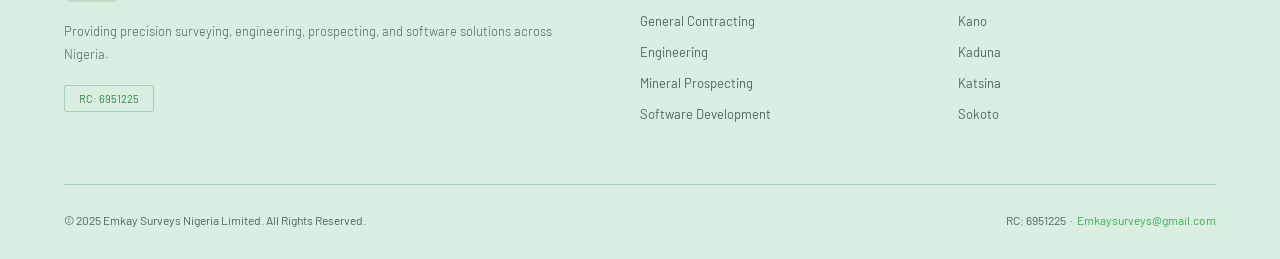
==== commit 76bdb062: "fix: switch map from broken OSM iframe to Leaflet.js" ====
--- a/static/index.html
+++ b/static/index.html
@@ -24,8 +24,8 @@
 .map-directions-btn:hover{background:var(--gold-light);transform:translateY(-2px);}
 .map-frame-col{position:relative;}
 .map-frame-wrap{position:relative;border-radius:8px 8px 0 0;overflow:hidden;border:1px solid var(--border);border-bottom:none;box-shadow:0 24px 64px rgba(0,0,0,.35),0 0 40px rgba(45,140,66,.07);}
-.map-frame-wrap iframe{display:block;width:100%;height:440px;border:none;filter:brightness(0.88) contrast(1.05) saturate(0.9);transition:filter .3s;}
-.map-frame-wrap:hover iframe{filter:brightness(0.96) contrast(1.05) saturate(1);}
+.map-frame-wrap iframe,.map-frame-wrap #leaflet-map{display:block;width:100%;height:440px;border:none;filter:brightness(0.88) contrast(1.05) saturate(0.9);transition:filter .3s;}
+.map-frame-wrap:hover iframe,.map-frame-wrap:hover #leaflet-map{filter:brightness(0.96) contrast(1.05) saturate(1);}
 .map-address-strip{display:flex;align-items:center;gap:12px;padding:13px 16px;background:var(--navy);border:1px solid var(--border);border-radius:0 0 8px 8px;flex-wrap:wrap;}
 .map-address-strip .strip-dot{width:8px;height:8px;border-radius:50%;background:var(--gold);animation:pulse 2s infinite;flex-shrink:0;}
 .map-address-strip .strip-name{font-size:12.5px;font-weight:600;color:var(--white);}
@@ -34,8 +34,8 @@
 .map-open-link:hover{color:var(--gold-light);}
 .map-branches{display:flex;flex-wrap:wrap;gap:8px;margin-top:16px;}
 .map-branch-tag{display:inline-flex;align-items:center;gap:6px;padding:5px 12px;background:rgba(45,140,66,.07);border:1px solid var(--border);border-radius:2px;font-size:10.5px;font-weight:600;letter-spacing:.1em;text-transform:uppercase;color:var(--text-muted);}
-@media(max-width:900px){.map-inner{grid-template-columns:1fr;gap:40px;}.map-frame-wrap iframe{height:320px;}}
-@media(max-width:480px){.map-frame-wrap iframe{height:260px;}}
+@media(max-width:900px){.map-inner{grid-template-columns:1fr;gap:40px;}.map-frame-wrap iframe,.map-frame-wrap #leaflet-map{height:320px;}}
+@media(max-width:480px){.map-frame-wrap iframe,.map-frame-wrap #leaflet-map{height:260px;}}
 body.light #map-section{background:#f0f8f2;}
 body.light .map-tile{background:#fff;}
 </style>
@@ -558,12 +558,7 @@
     <!-- RIGHT: map -->
     <div class="map-frame-col sr-hidden">
       <div class="map-frame-wrap">
-        <iframe
-          src="https://maps.google.com/maps?q=Novare+Central+Mall+Wuse+Zone+5+Abuja+Nigeria&z=16&output=embed"
-          allowfullscreen loading="lazy"
-          referrerpolicy="no-referrer-when-downgrade"
-          title="Emkay Surveys Head Office — Novare Central Mall, Wuse Zone 5, Abuja">
-        </iframe>
+        <div id="leaflet-map" style="width:100%;height:440px;"></div>
       </div>
       <div class="map-address-strip">
         <div class="strip-dot"></div>
@@ -715,5 +710,28 @@
   <div id="proj-lightbox-counter"></div>
 </div>
 
+<!-- Leaflet Map -->
+<link rel="stylesheet" href="https://cdnjs.cloudflare.com/ajax/libs/leaflet/1.9.4/leaflet.min.css"/>
+<script src="https://cdnjs.cloudflare.com/ajax/libs/leaflet/1.9.4/leaflet.min.js"></script>
+<script>
+(function(){
+  var lat = 9.0643, lng = 7.4578;
+  var map = L.map('leaflet-map', { scrollWheelZoom: false }).setView([lat, lng], 16);
+  L.tileLayer('https://{s}.tile.openstreetmap.org/{z}/{x}/{y}.png', {
+    attribution: '© <a href="https://www.openstreetmap.org/copyright">OpenStreetMap</a> contributors',
+    maxZoom: 19
+  }).addTo(map);
+  var icon = L.divIcon({
+    className: '',
+    html: '<div style="background:#2d8c42;width:16px;height:16px;border-radius:50%;border:3px solid #fff;box-shadow:0 2px 8px rgba(0,0,0,.4);"></div>',
+    iconSize: [16, 16],
+    iconAnchor: [8, 8]
+  });
+  L.marker([lat, lng], {icon: icon})
+    .addTo(map)
+    .bindPopup('<strong>Emkay Surveys</strong><br>201T Novare Central Mall<br>Wuse Zone 5, Abuja')
+    .openPopup();
+})();
+</script>
 </body>
 </html>
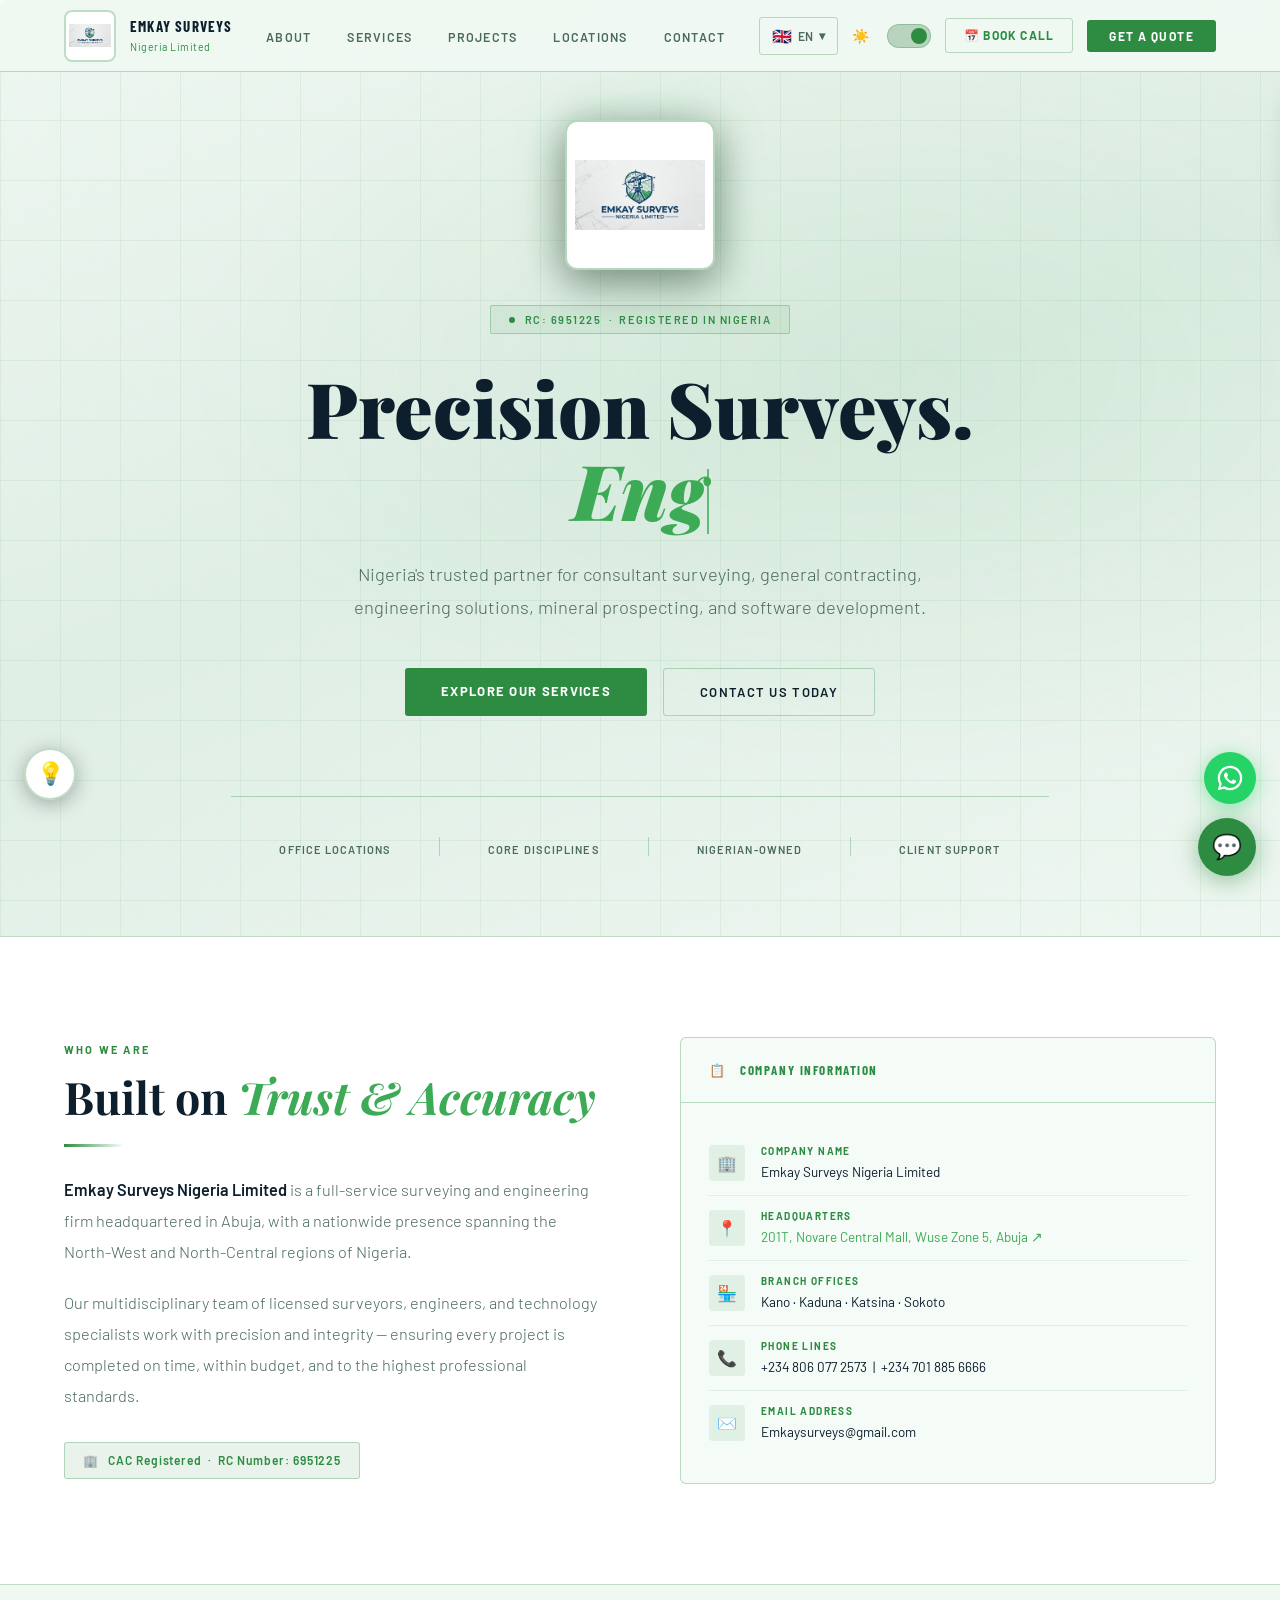
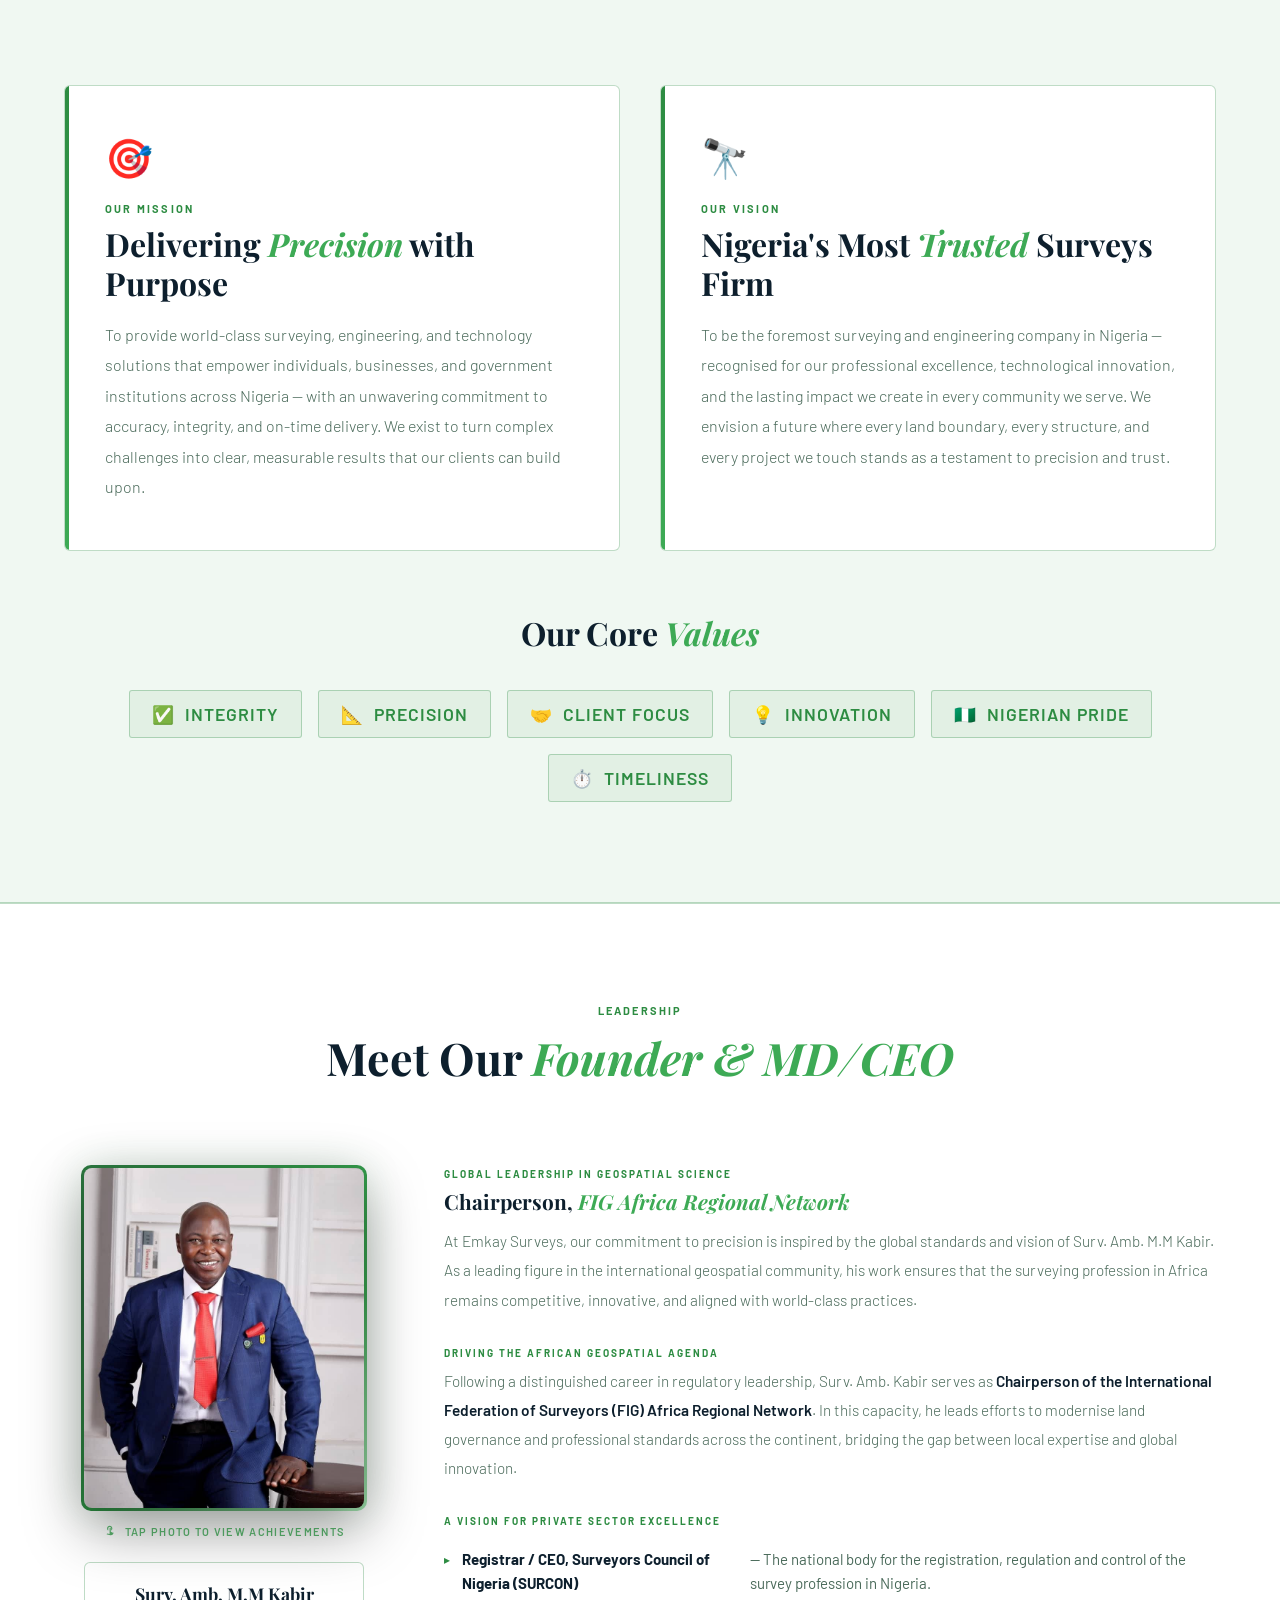
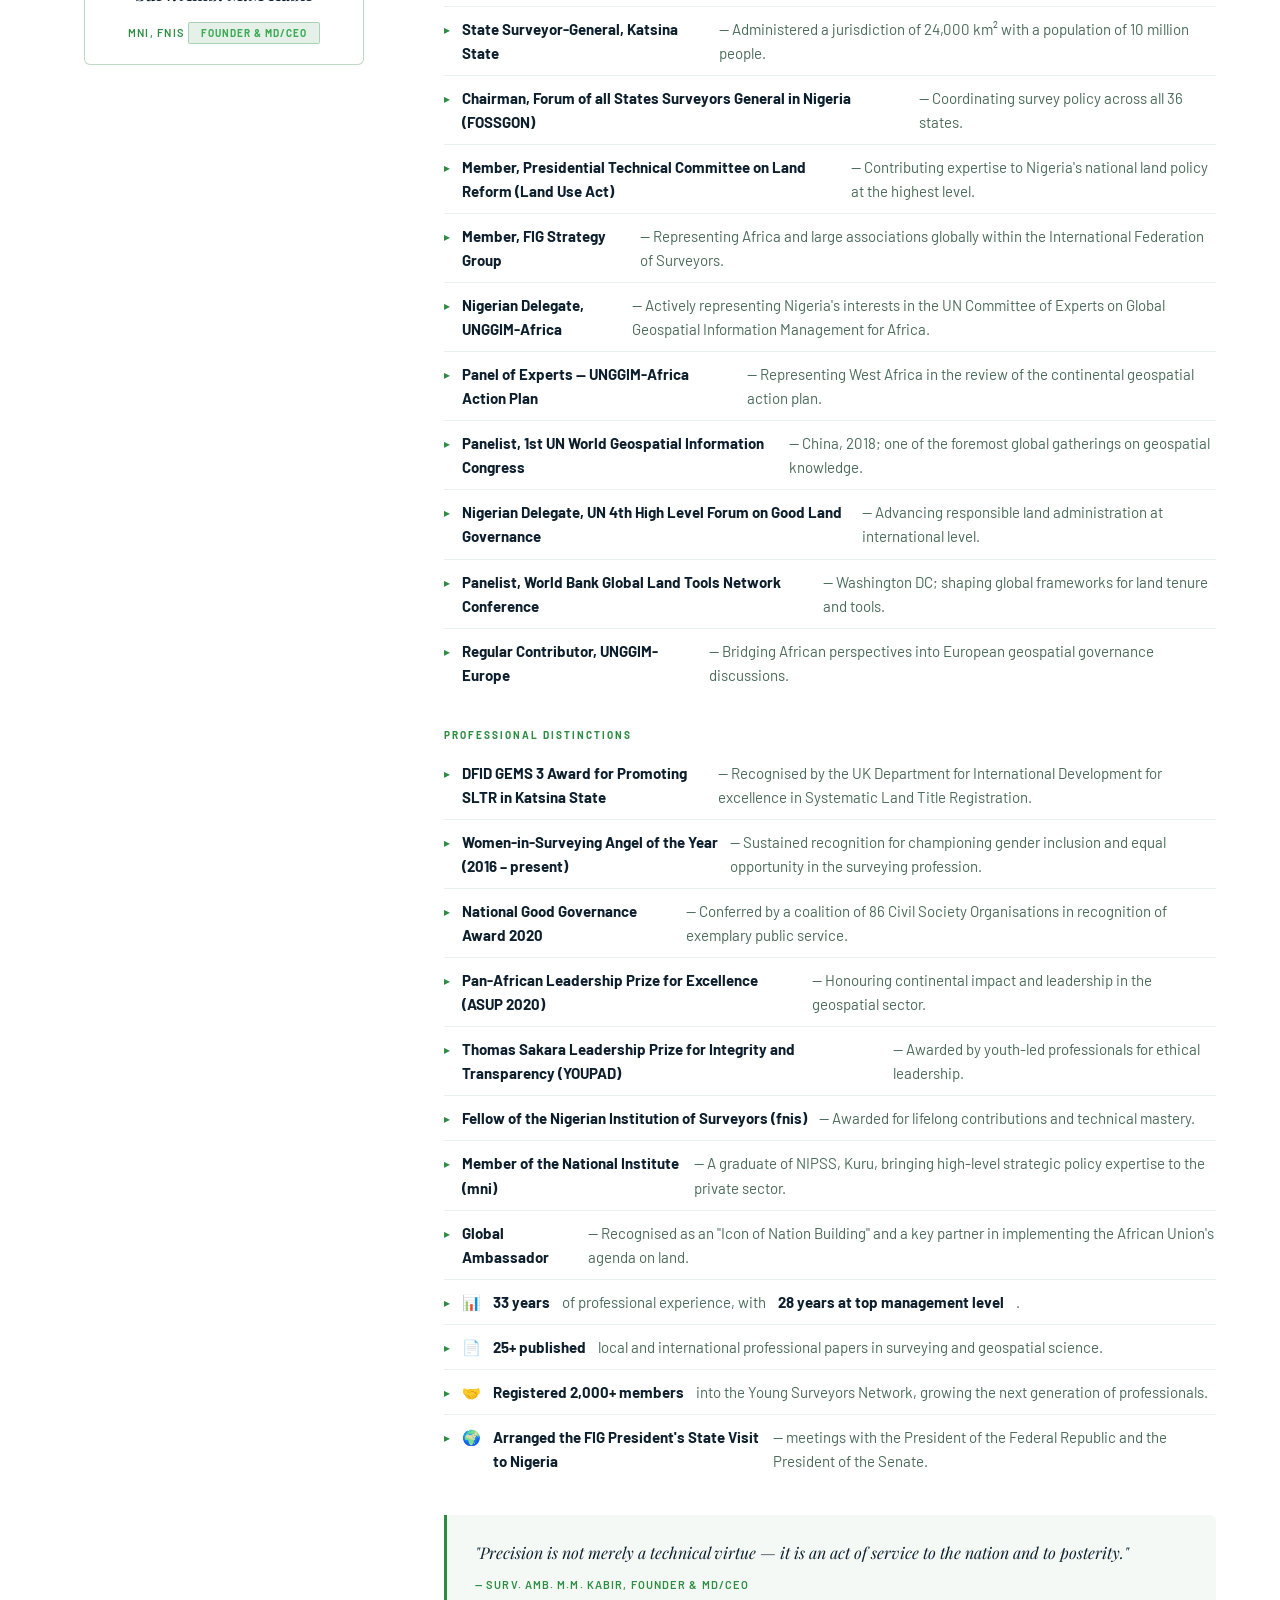
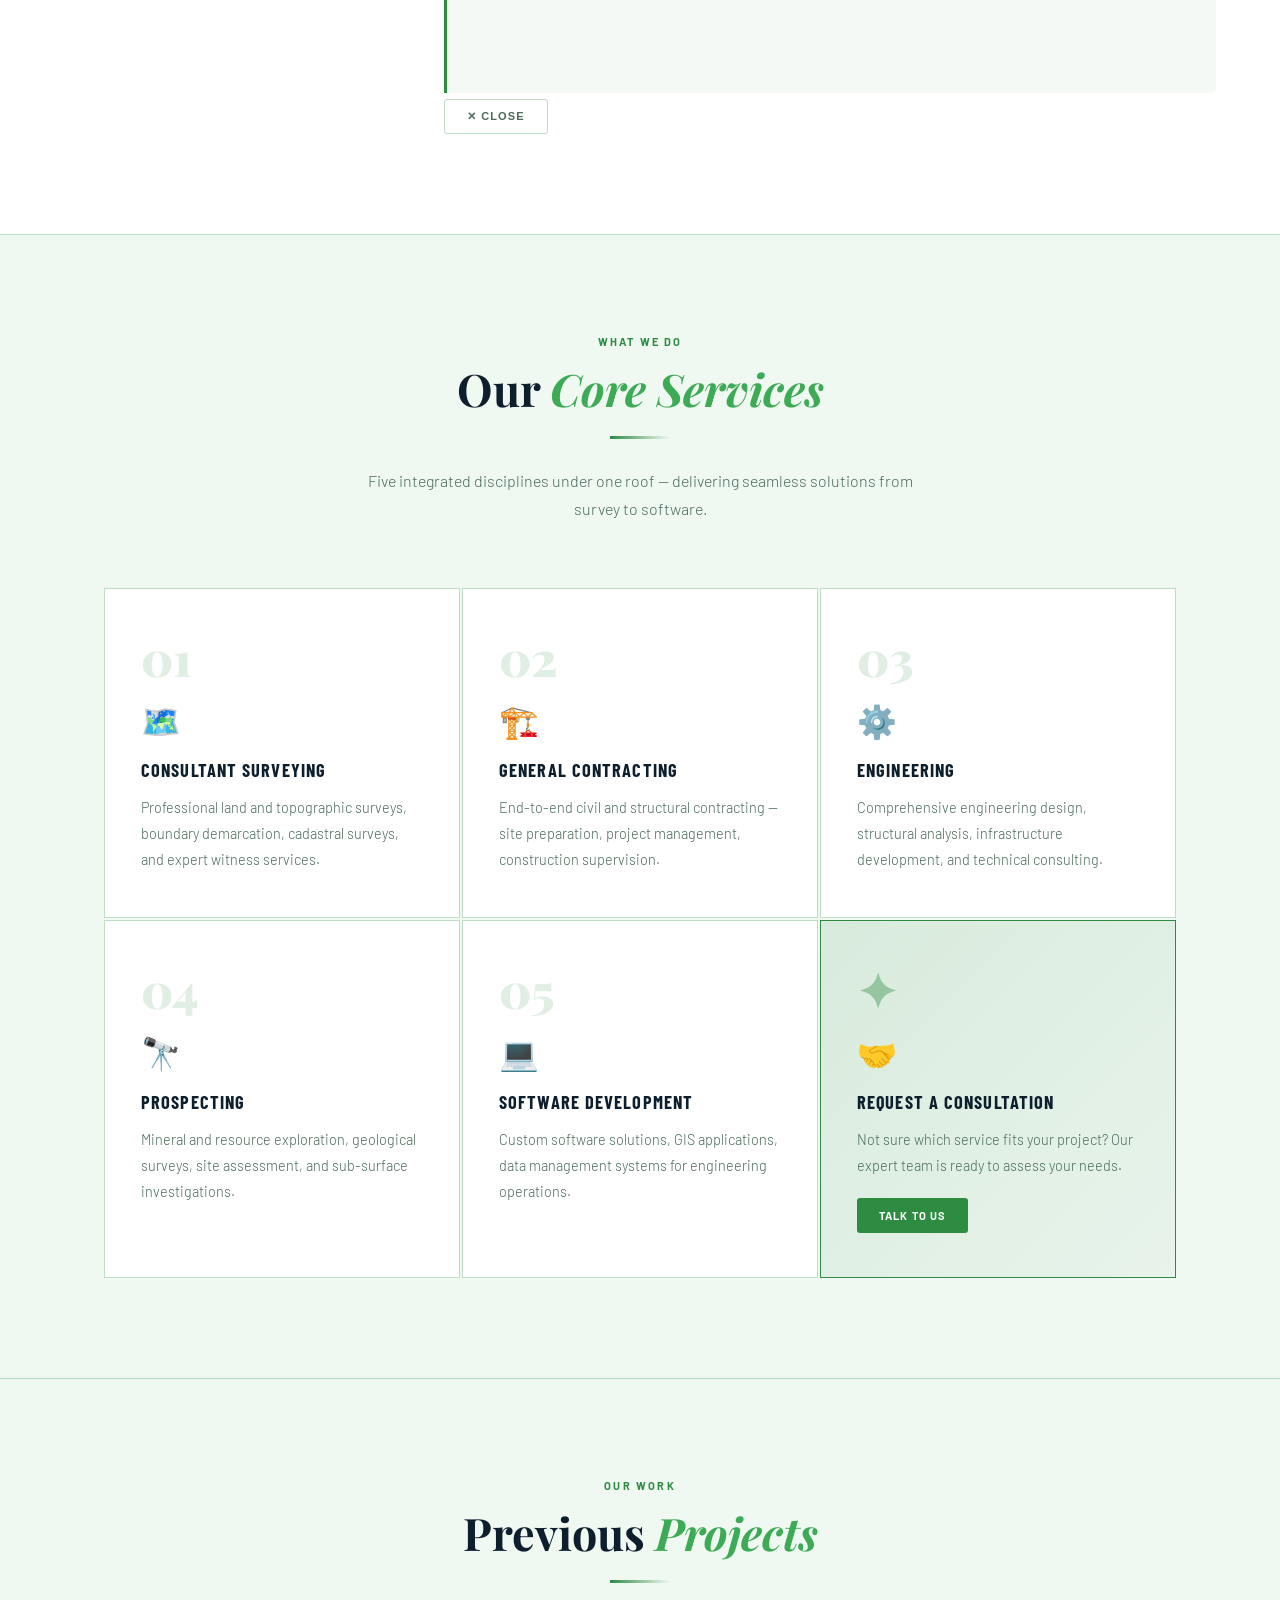
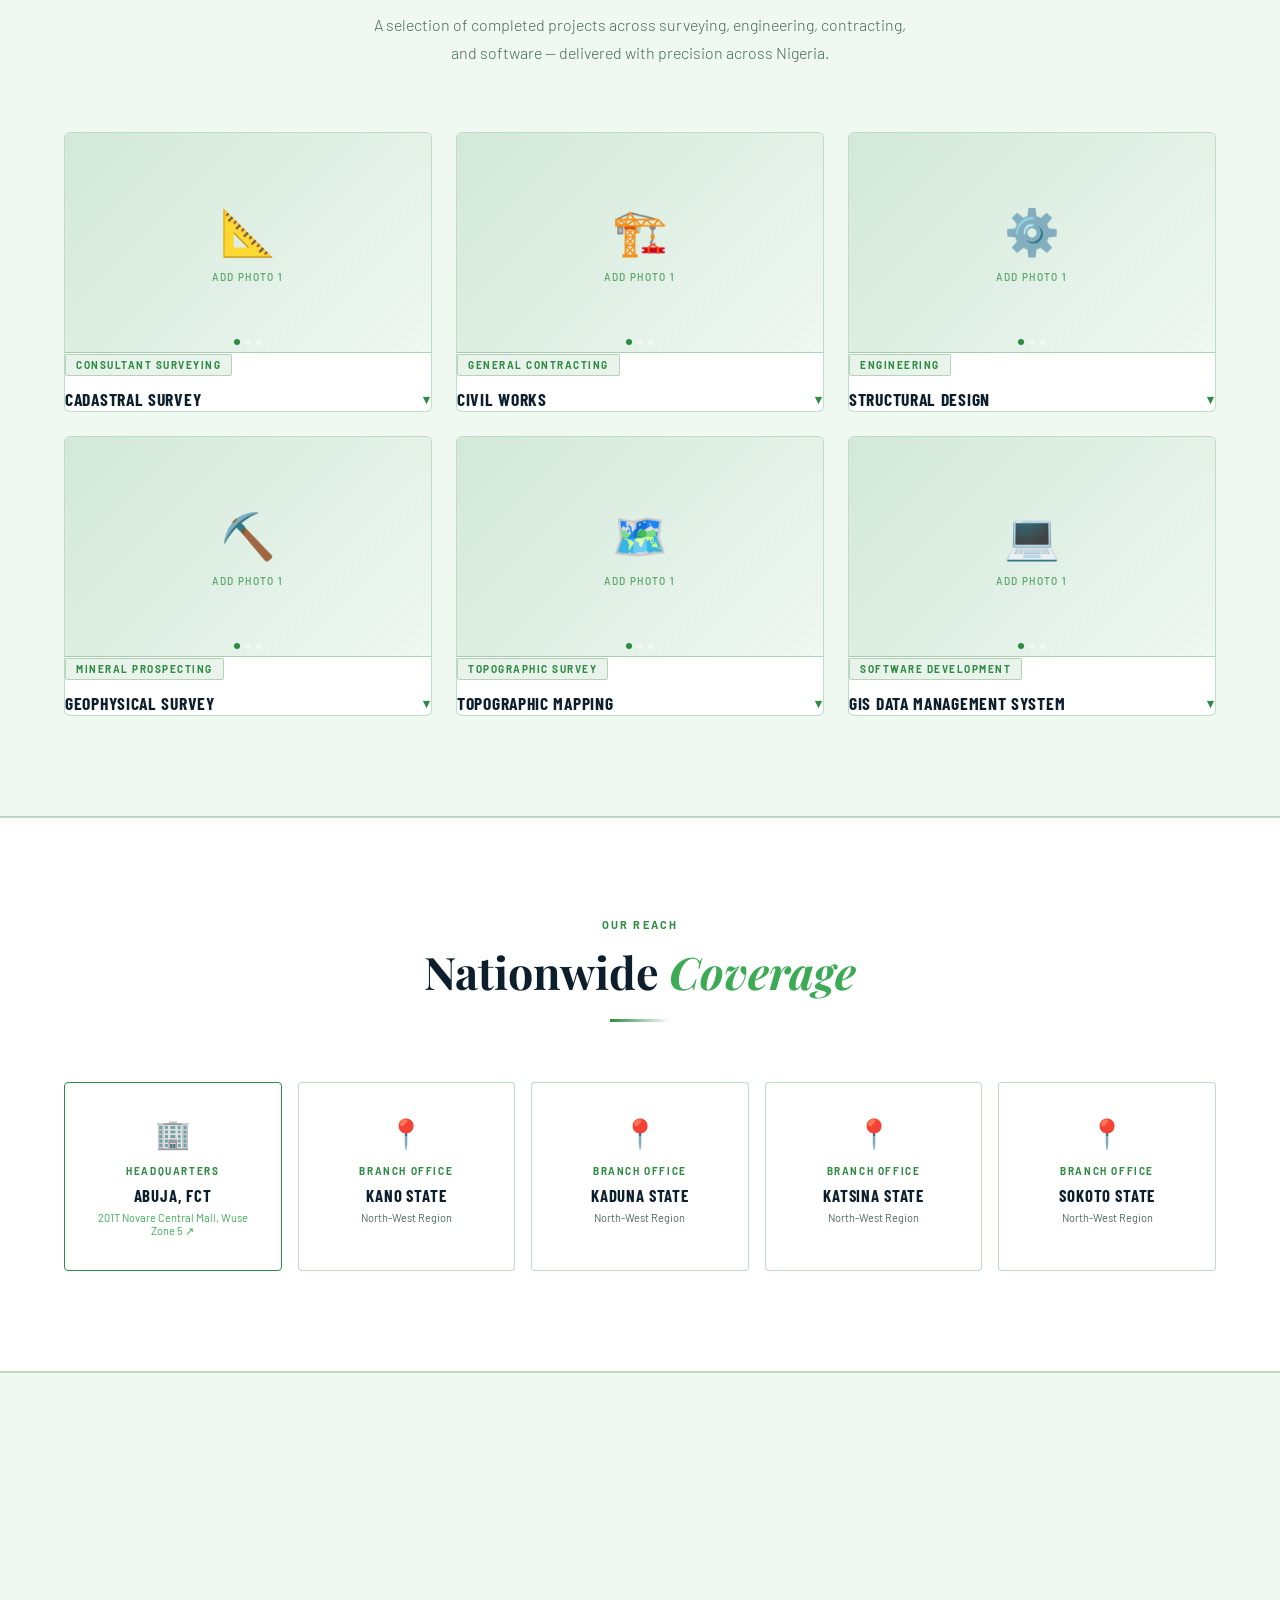
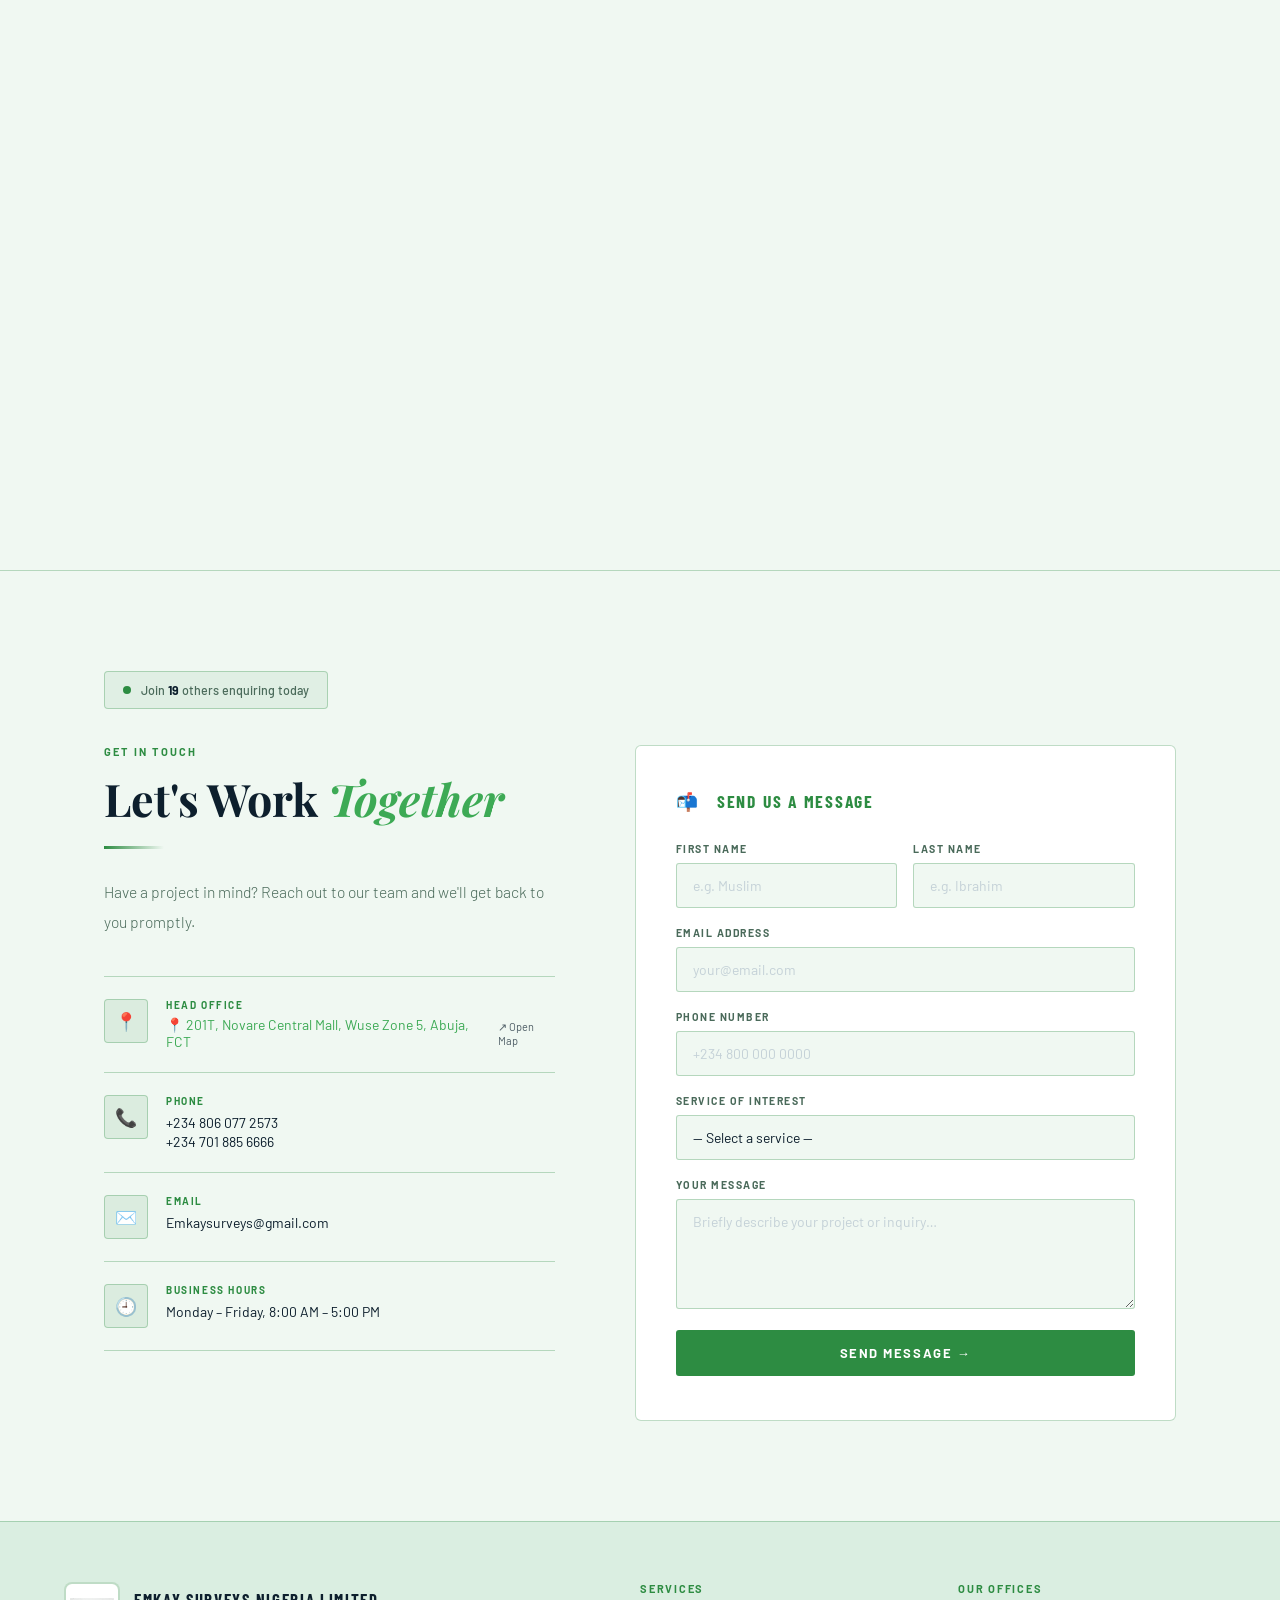
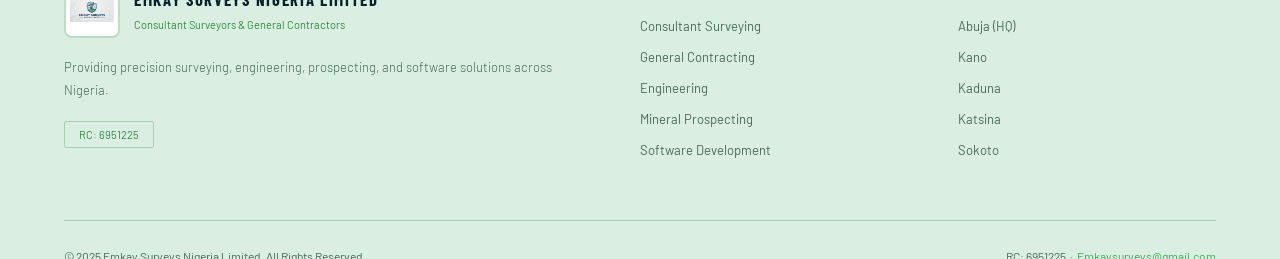
==== commit 30eed8fe: "fix: call map.invalidateSize() after sr-hidden reveal so tiles load" ====
--- a/static/index.html
+++ b/static/index.html
@@ -731,6 +731,26 @@
     .addTo(map)
     .bindPopup('<strong>Emkay Surveys</strong><br>201T Novare Central Mall<br>Wuse Zone 5, Abuja')
     .openPopup();
+
+  // The map container starts sr-hidden (invisible). Leaflet can't measure it
+  // until it's visible. Watch for sr-visible being added, then recalculate.
+  var container = document.getElementById('leaflet-map');
+  var sizeFixed = false;
+  var mo = new MutationObserver(function() {
+    if (!sizeFixed && container.closest('.sr-visible, :not(.sr-hidden)')) {
+      sizeFixed = true;
+      setTimeout(function(){ map.invalidateSize(); }, 50);
+      mo.disconnect();
+    }
+  });
+  mo.observe(document.querySelector('.map-frame-col') || container, { attributes: true, attributeFilter: ['class'] });
+
+  // Fallback: also fire on scroll/resize in case MutationObserver misses it
+  var fallback = function() {
+    if (!sizeFixed) { sizeFixed = true; map.invalidateSize(); }
+    window.removeEventListener('scroll', fallback);
+  };
+  window.addEventListener('scroll', fallback, { passive: true });
 })();
 </script>
 </body>
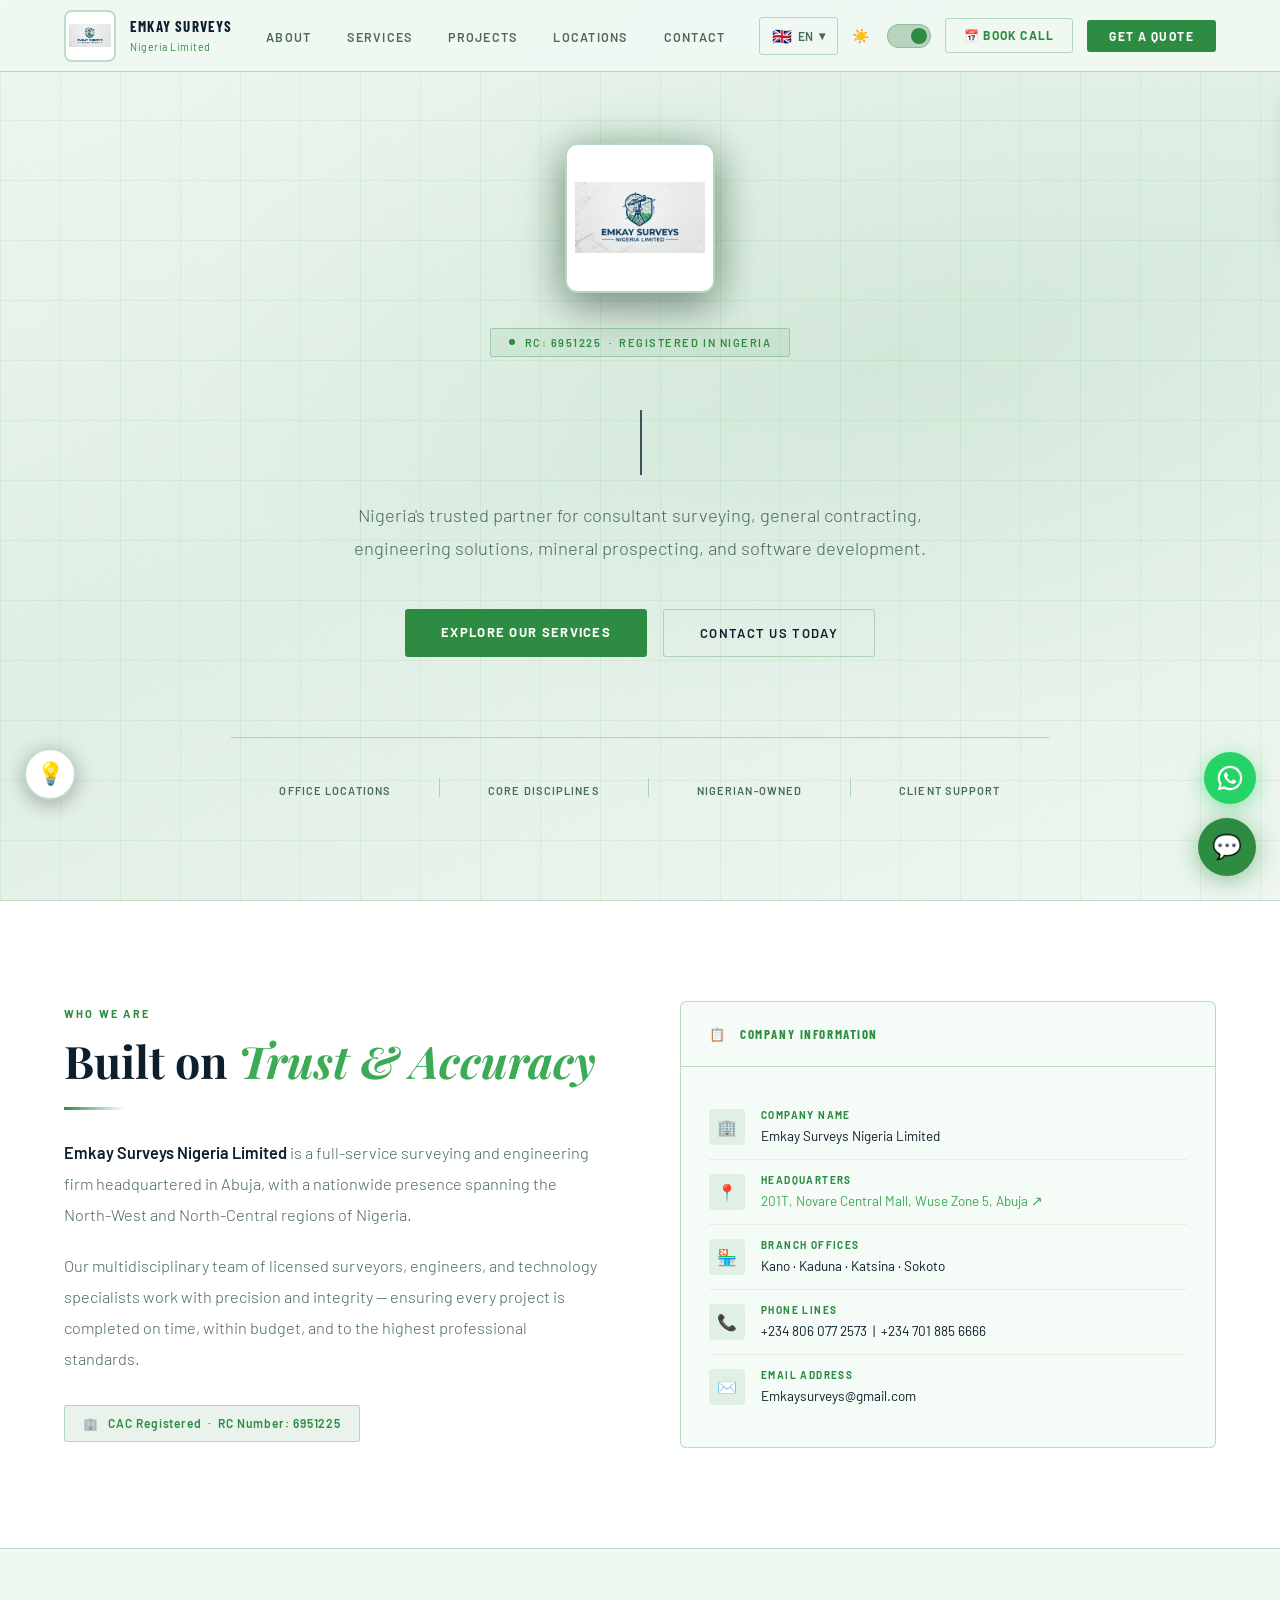
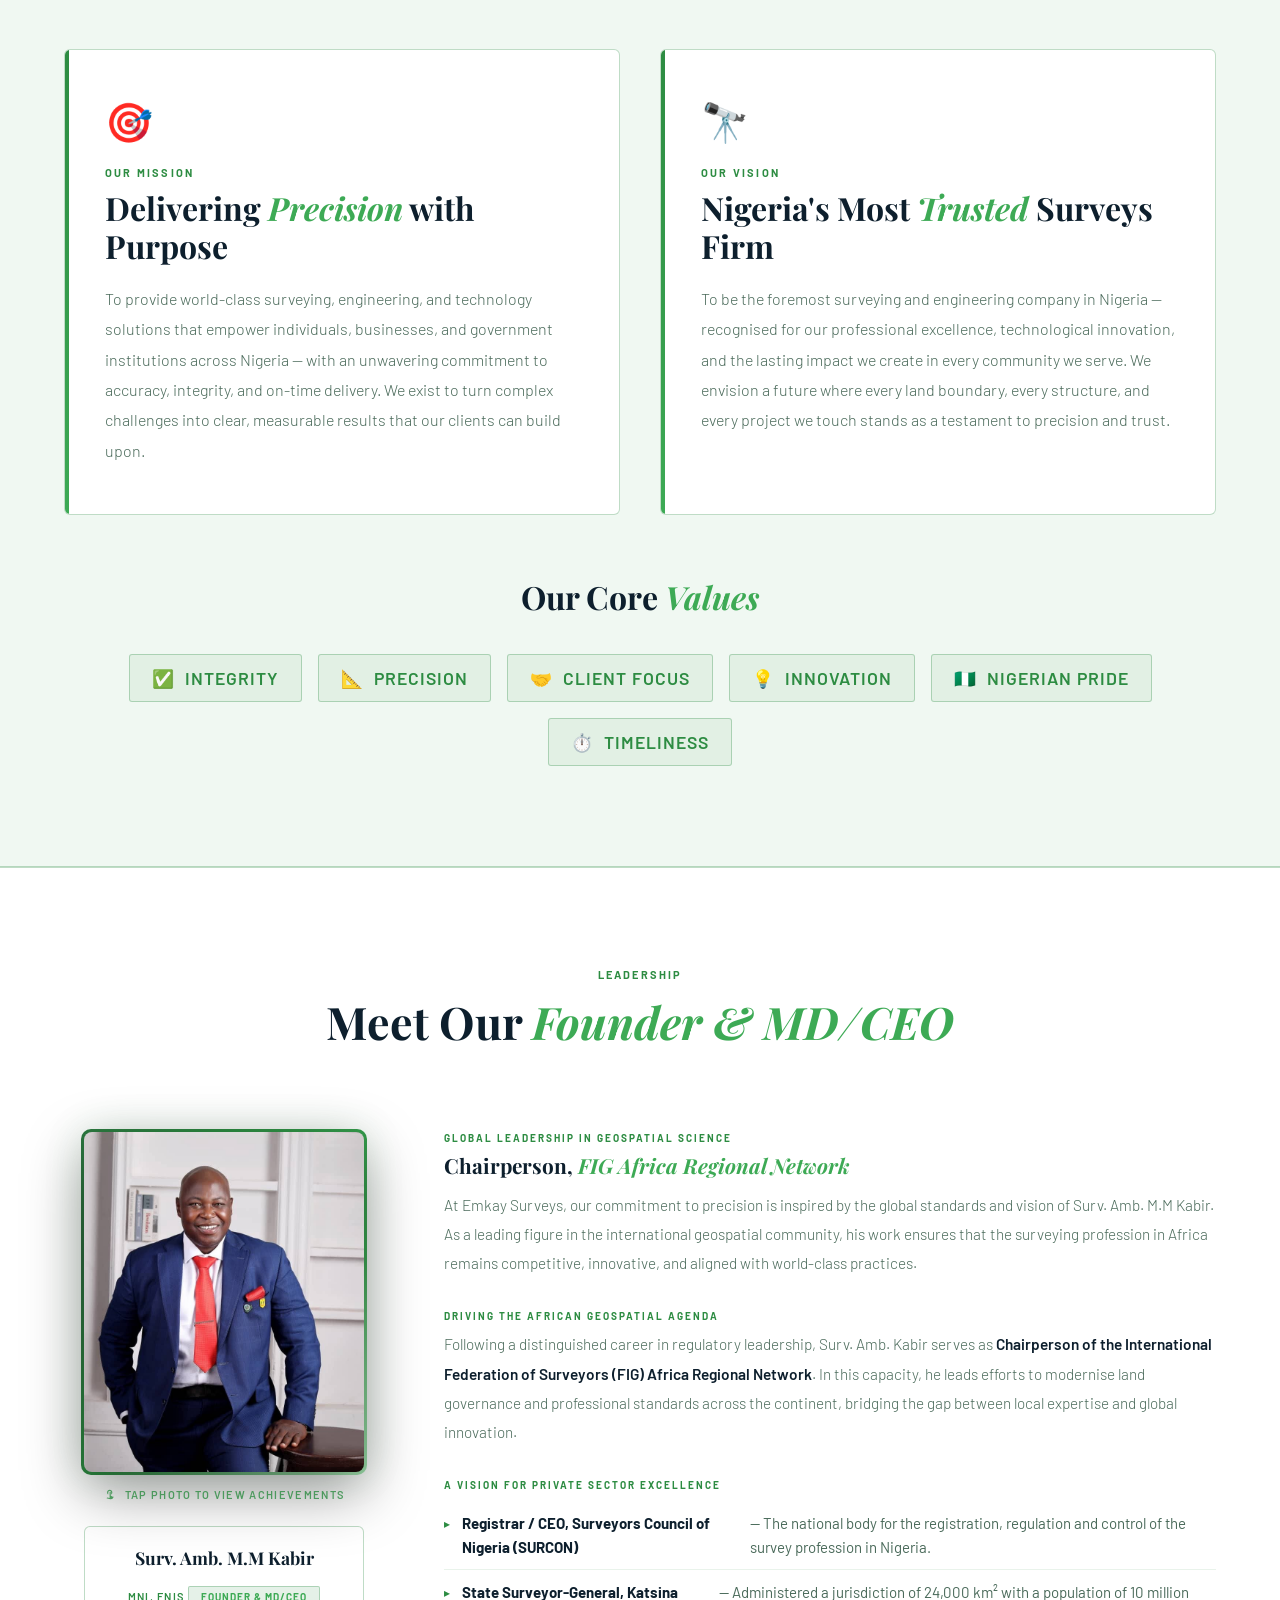
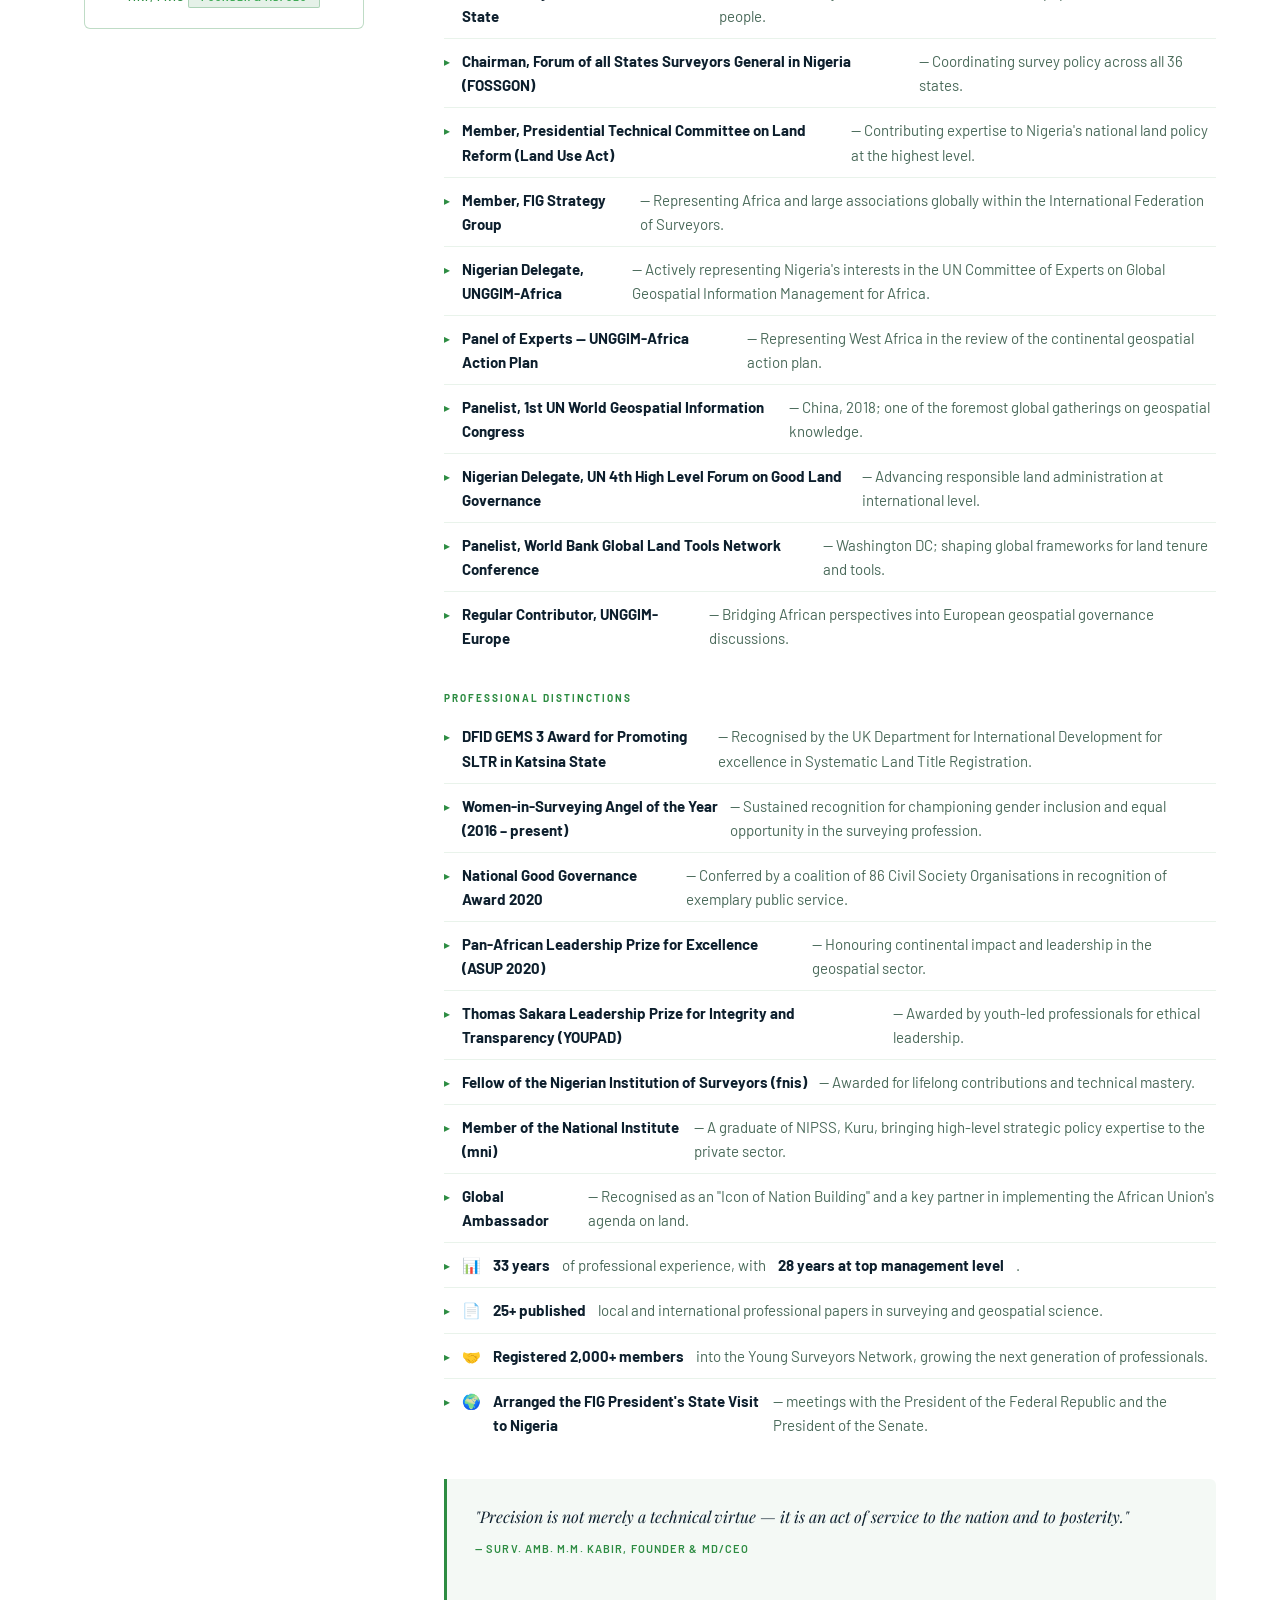
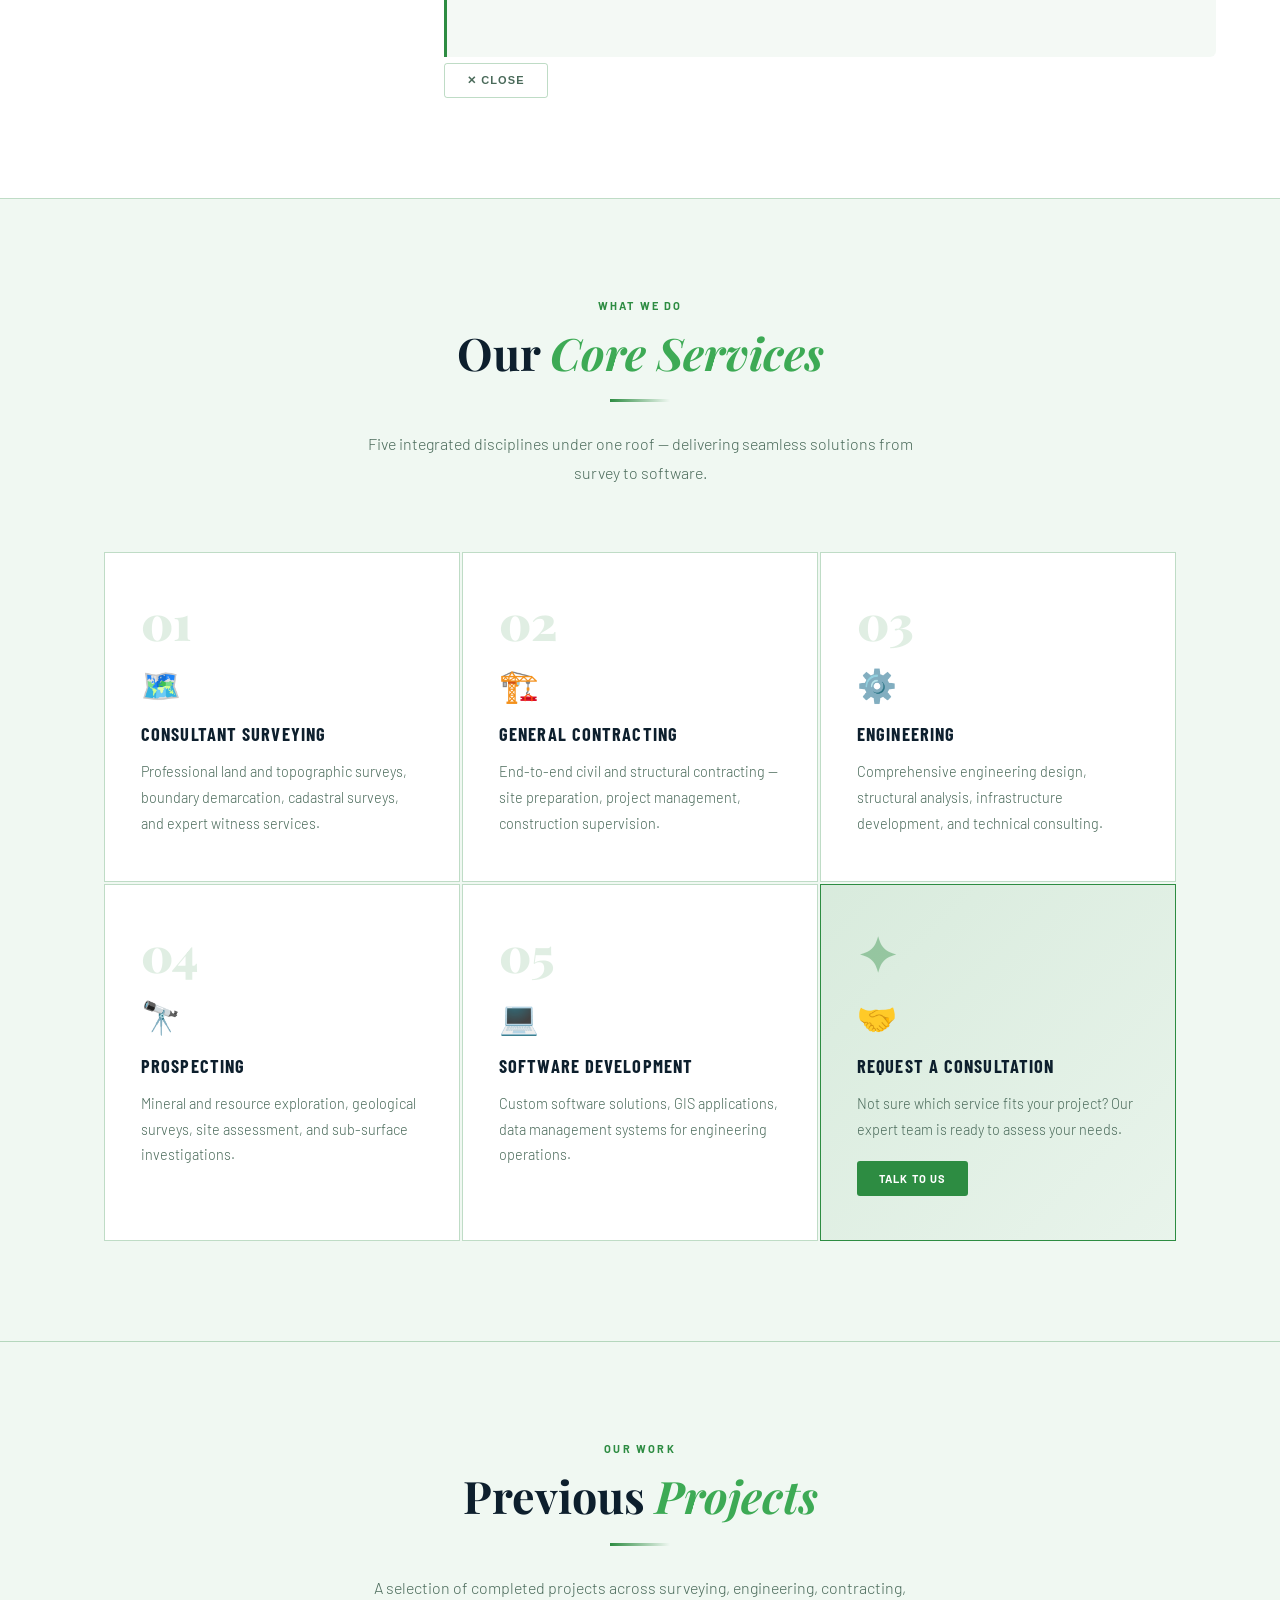
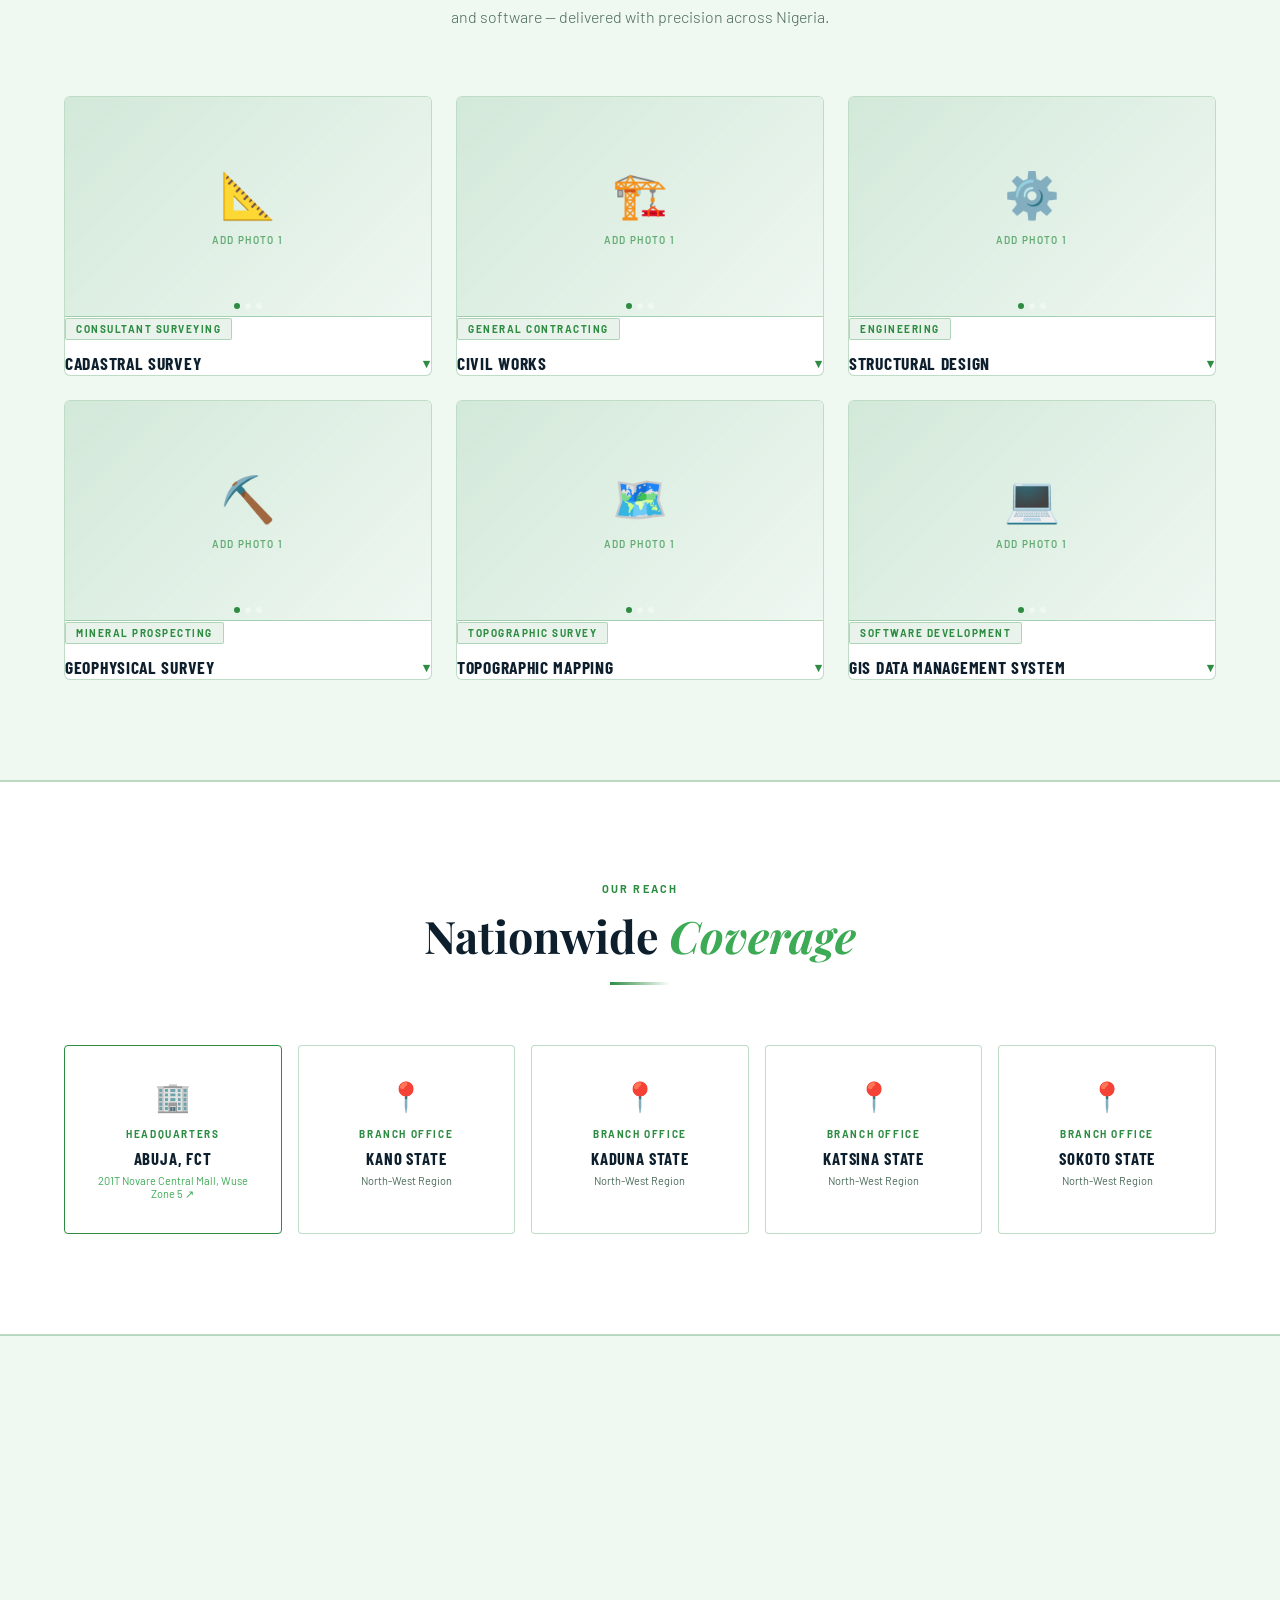
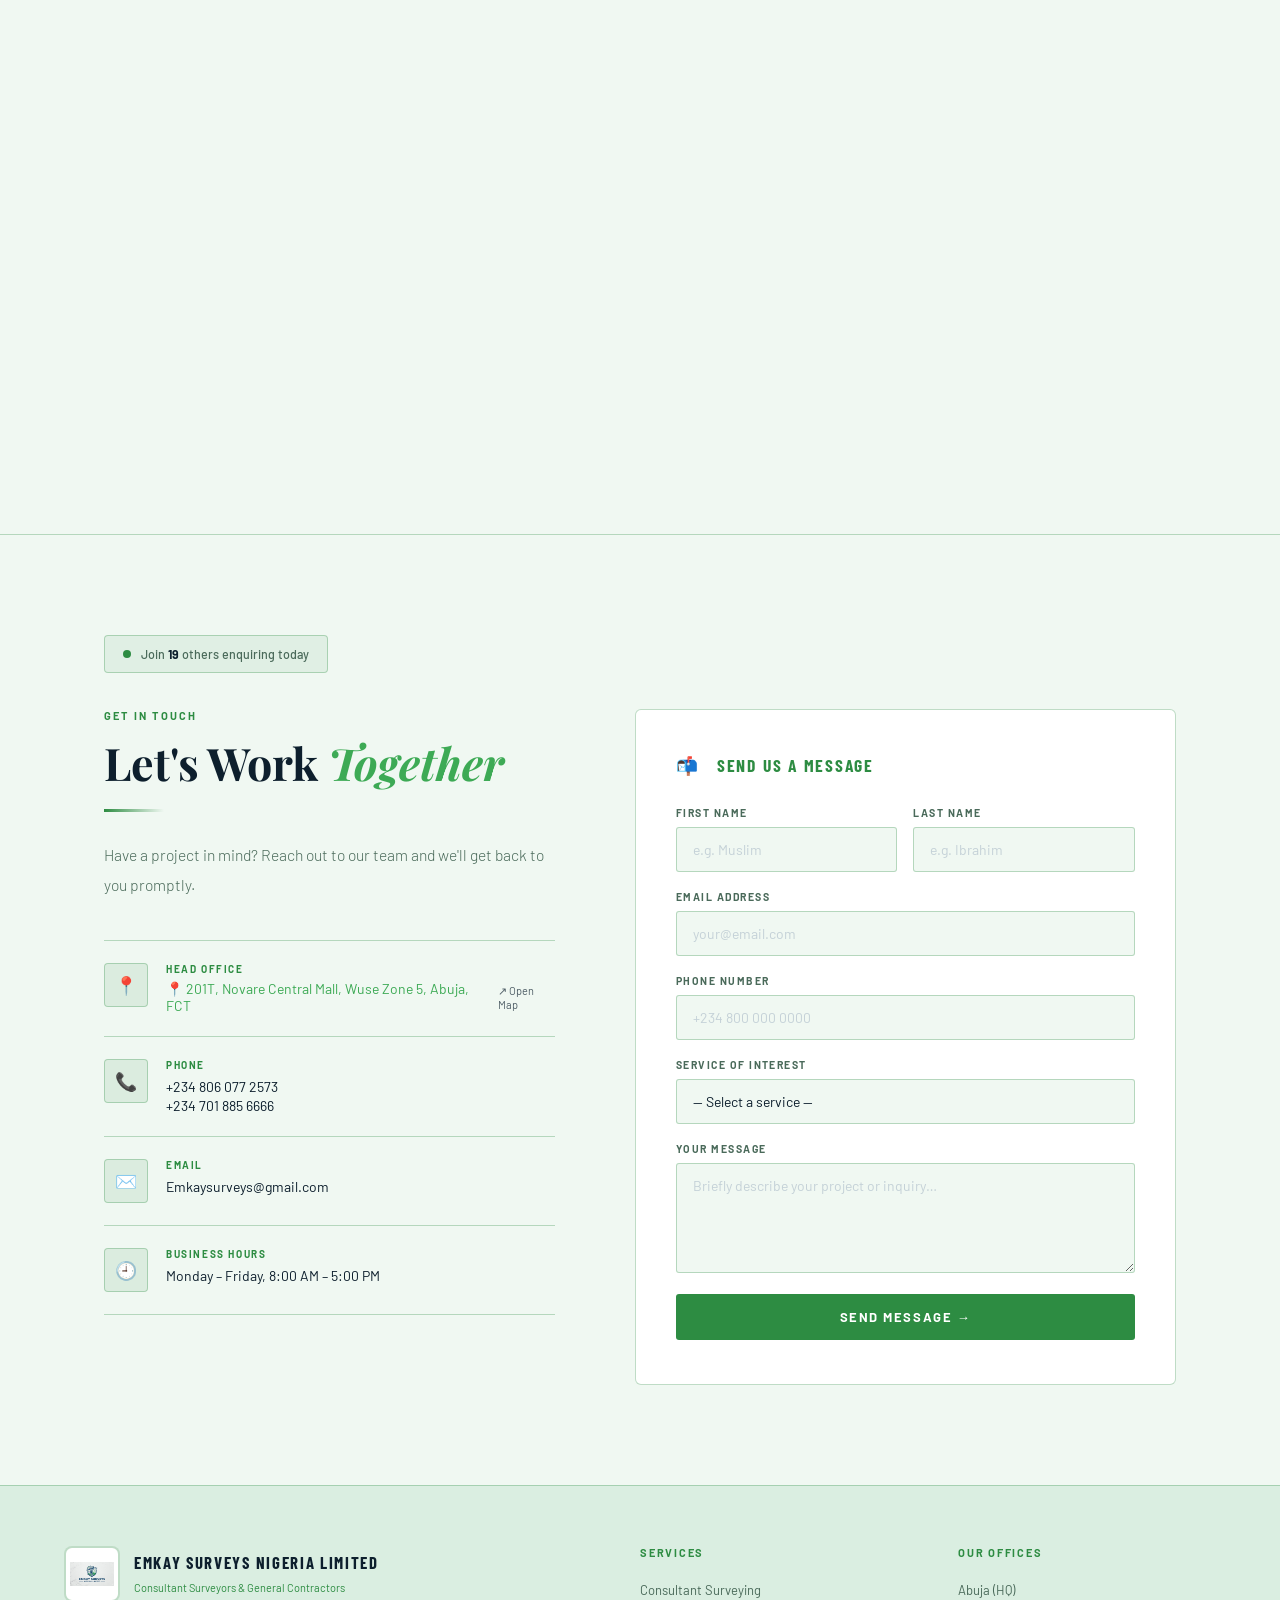
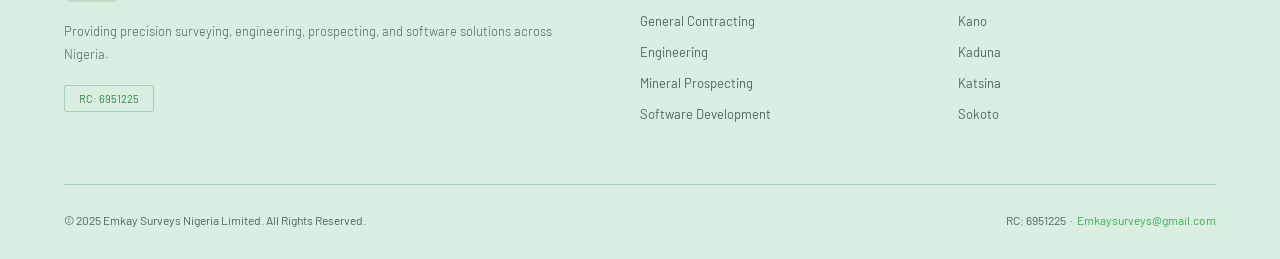
==== commit a4e76f43: "fix: move filter to map wrapper, use IntersectionObserver for invalidateSize" ====
--- a/static/index.html
+++ b/static/index.html
@@ -24,8 +24,9 @@
 .map-directions-btn:hover{background:var(--gold-light);transform:translateY(-2px);}
 .map-frame-col{position:relative;}
 .map-frame-wrap{position:relative;border-radius:8px 8px 0 0;overflow:hidden;border:1px solid var(--border);border-bottom:none;box-shadow:0 24px 64px rgba(0,0,0,.35),0 0 40px rgba(45,140,66,.07);}
-.map-frame-wrap iframe,.map-frame-wrap #leaflet-map{display:block;width:100%;height:440px;border:none;filter:brightness(0.88) contrast(1.05) saturate(0.9);transition:filter .3s;}
-.map-frame-wrap:hover iframe,.map-frame-wrap:hover #leaflet-map{filter:brightness(0.96) contrast(1.05) saturate(1);}
+.map-frame-wrap iframe,.map-frame-wrap #leaflet-map{display:block;width:100%;height:440px;border:none;}
+.map-frame-wrap{filter:brightness(0.88) contrast(1.05) saturate(0.9);transition:filter .3s;}
+.map-frame-wrap:hover{filter:brightness(0.96) contrast(1.05) saturate(1);}
 .map-address-strip{display:flex;align-items:center;gap:12px;padding:13px 16px;background:var(--navy);border:1px solid var(--border);border-radius:0 0 8px 8px;flex-wrap:wrap;}
 .map-address-strip .strip-dot{width:8px;height:8px;border-radius:50%;background:var(--gold);animation:pulse 2s infinite;flex-shrink:0;}
 .map-address-strip .strip-name{font-size:12.5px;font-weight:600;color:var(--white);}
@@ -732,25 +733,13 @@
     .bindPopup('<strong>Emkay Surveys</strong><br>201T Novare Central Mall<br>Wuse Zone 5, Abuja')
     .openPopup();
 
-  // The map container starts sr-hidden (invisible). Leaflet can't measure it
-  // until it's visible. Watch for sr-visible being added, then recalculate.
-  var container = document.getElementById('leaflet-map');
-  var sizeFixed = false;
-  var mo = new MutationObserver(function() {
-    if (!sizeFixed && container.closest('.sr-visible, :not(.sr-hidden)')) {
-      sizeFixed = true;
-      setTimeout(function(){ map.invalidateSize(); }, 50);
-      mo.disconnect();
+  // Call invalidateSize as soon as the map div enters the viewport
+  new IntersectionObserver(function(entries, obs) {
+    if (entries[0].isIntersecting) {
+      map.invalidateSize();
+      obs.disconnect();
     }
-  });
-  mo.observe(document.querySelector('.map-frame-col') || container, { attributes: true, attributeFilter: ['class'] });
-
-  // Fallback: also fire on scroll/resize in case MutationObserver misses it
-  var fallback = function() {
-    if (!sizeFixed) { sizeFixed = true; map.invalidateSize(); }
-    window.removeEventListener('scroll', fallback);
-  };
-  window.addEventListener('scroll', fallback, { passive: true });
+  }, { threshold: 0.1 }).observe(document.getElementById('leaflet-map'));
 })();
 </script>
 </body>
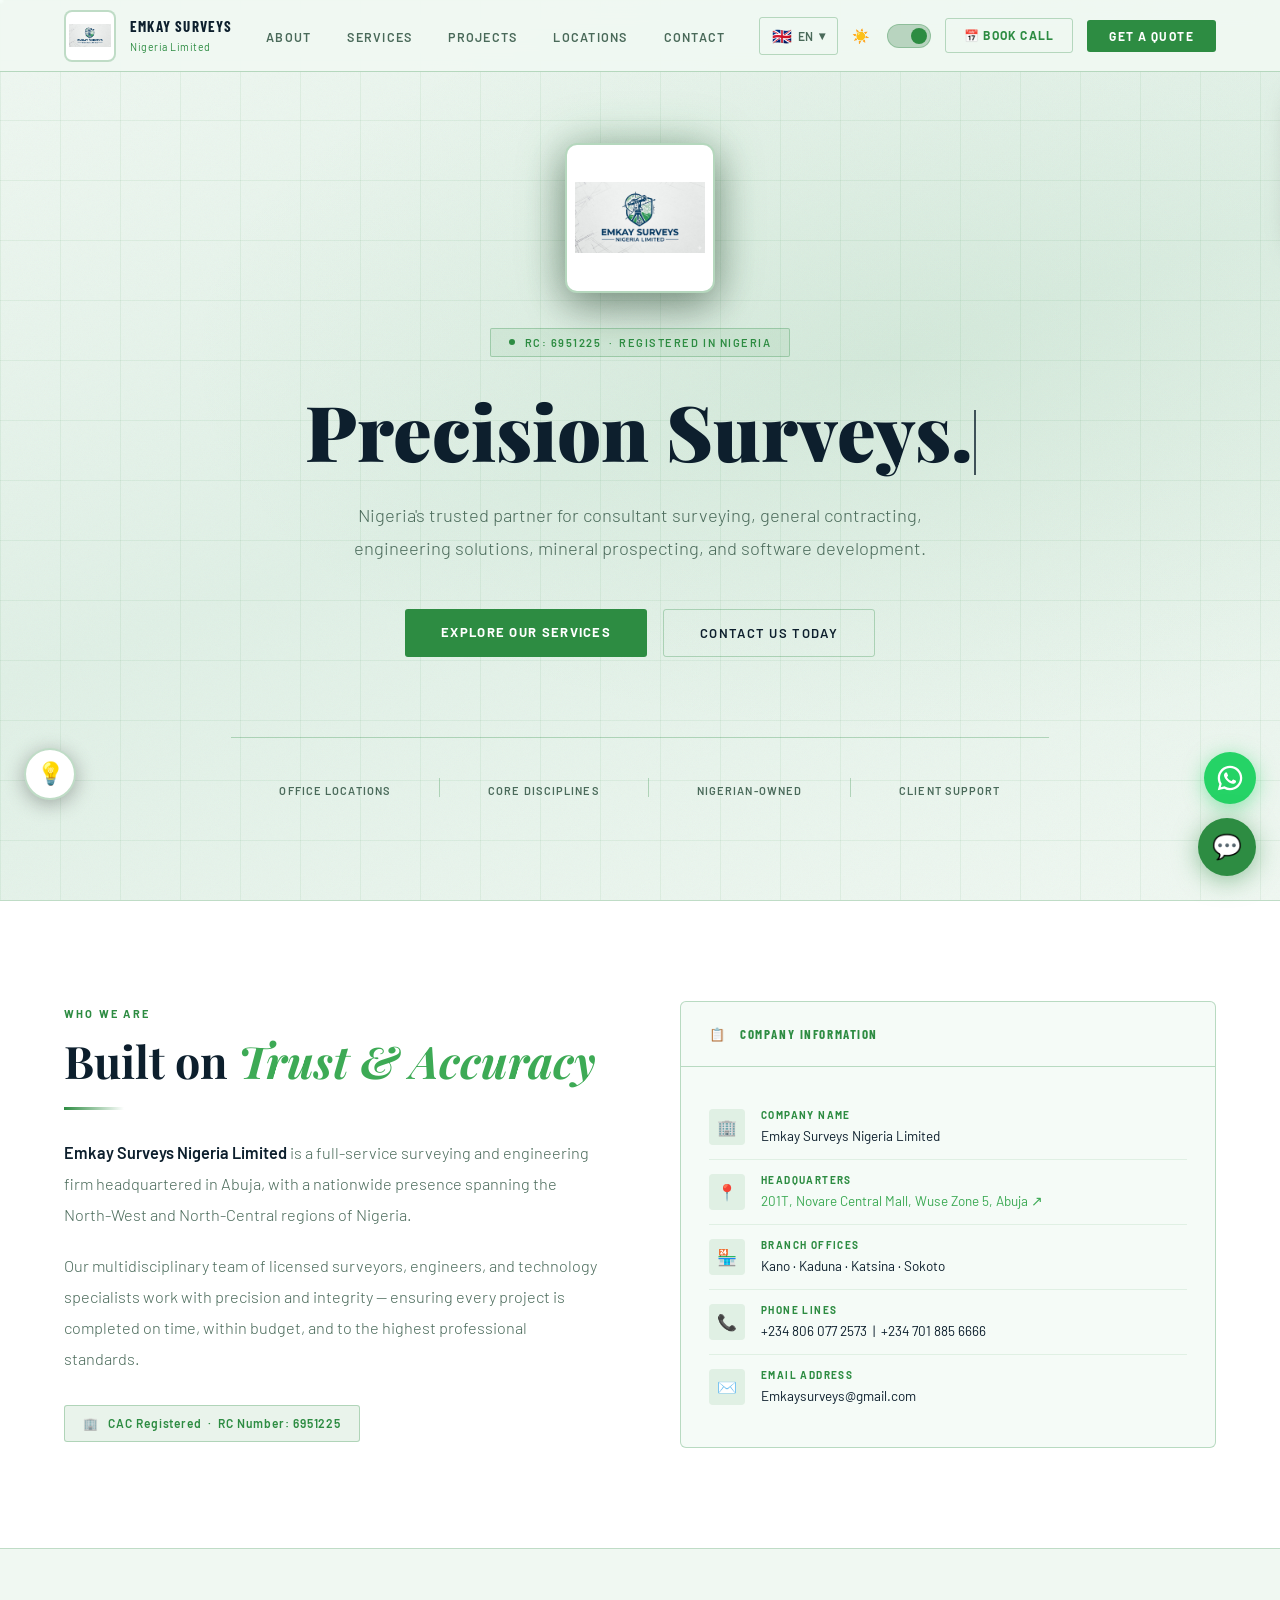
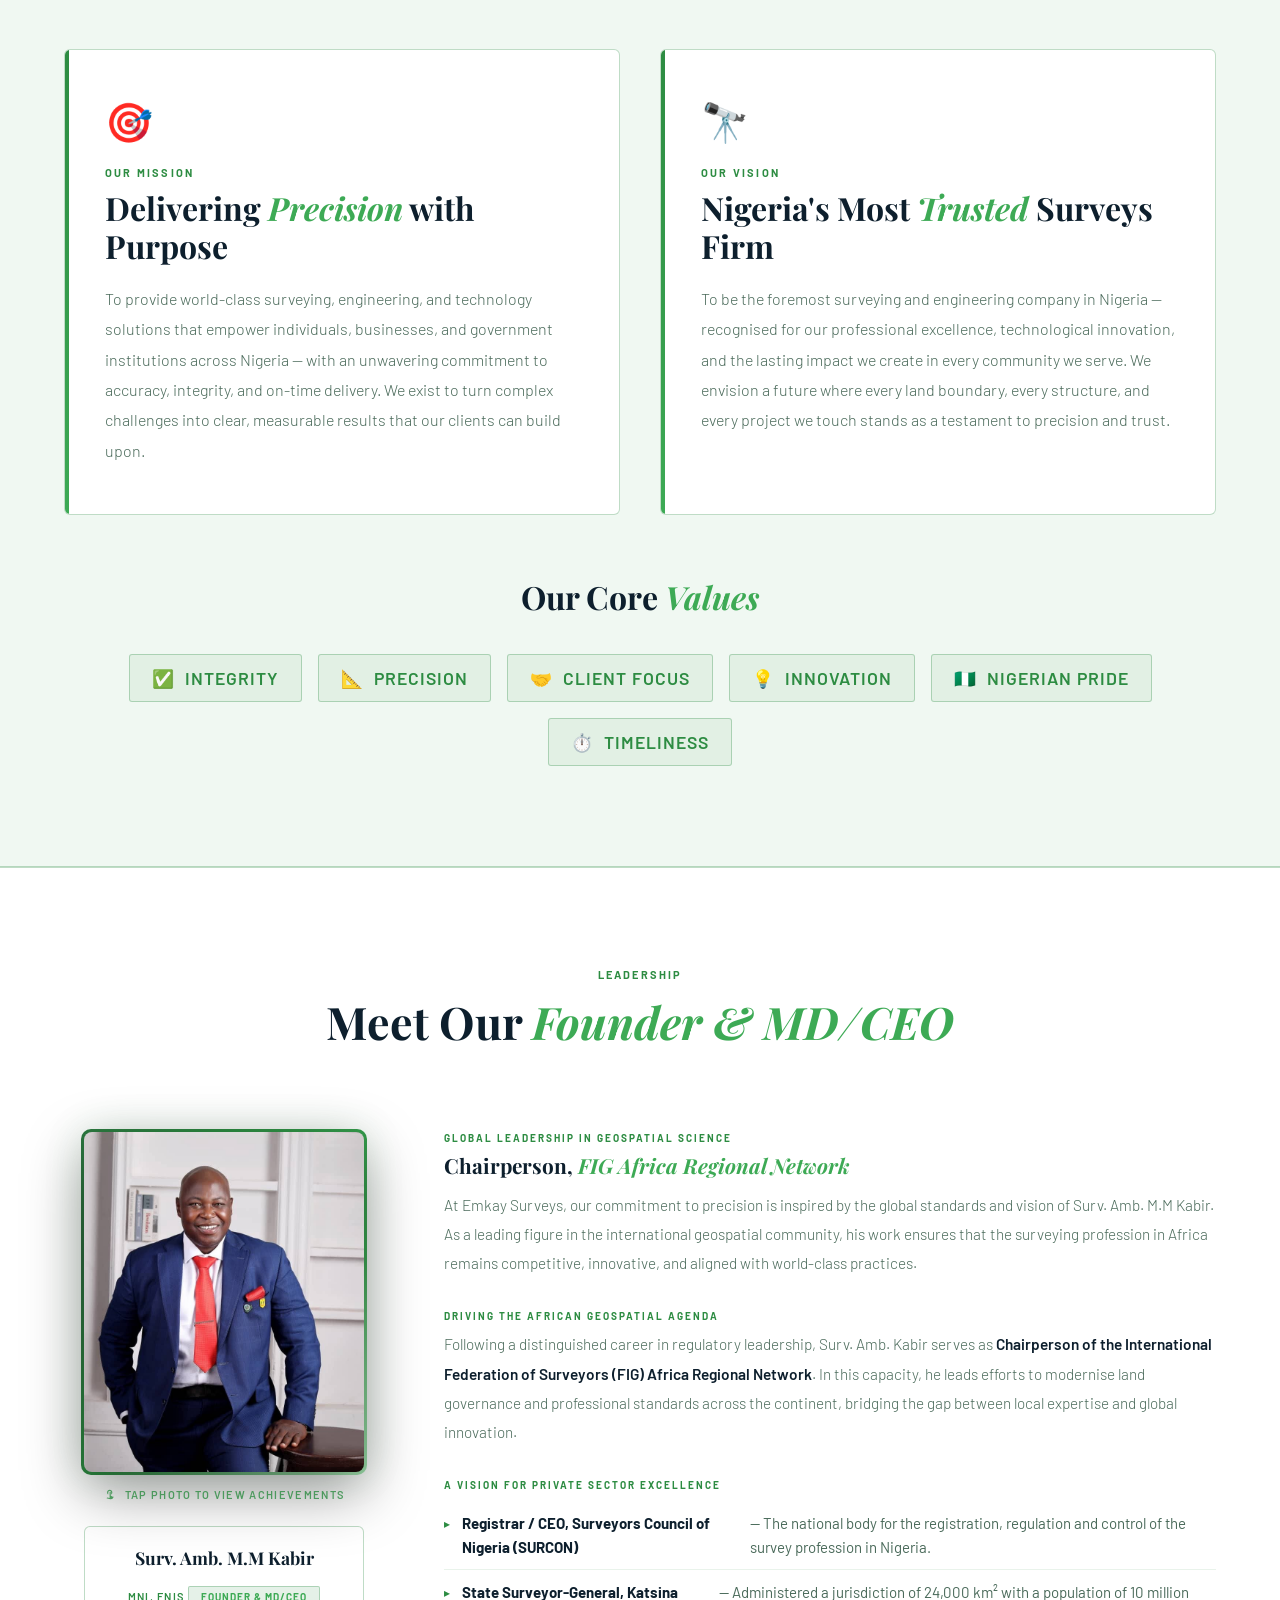
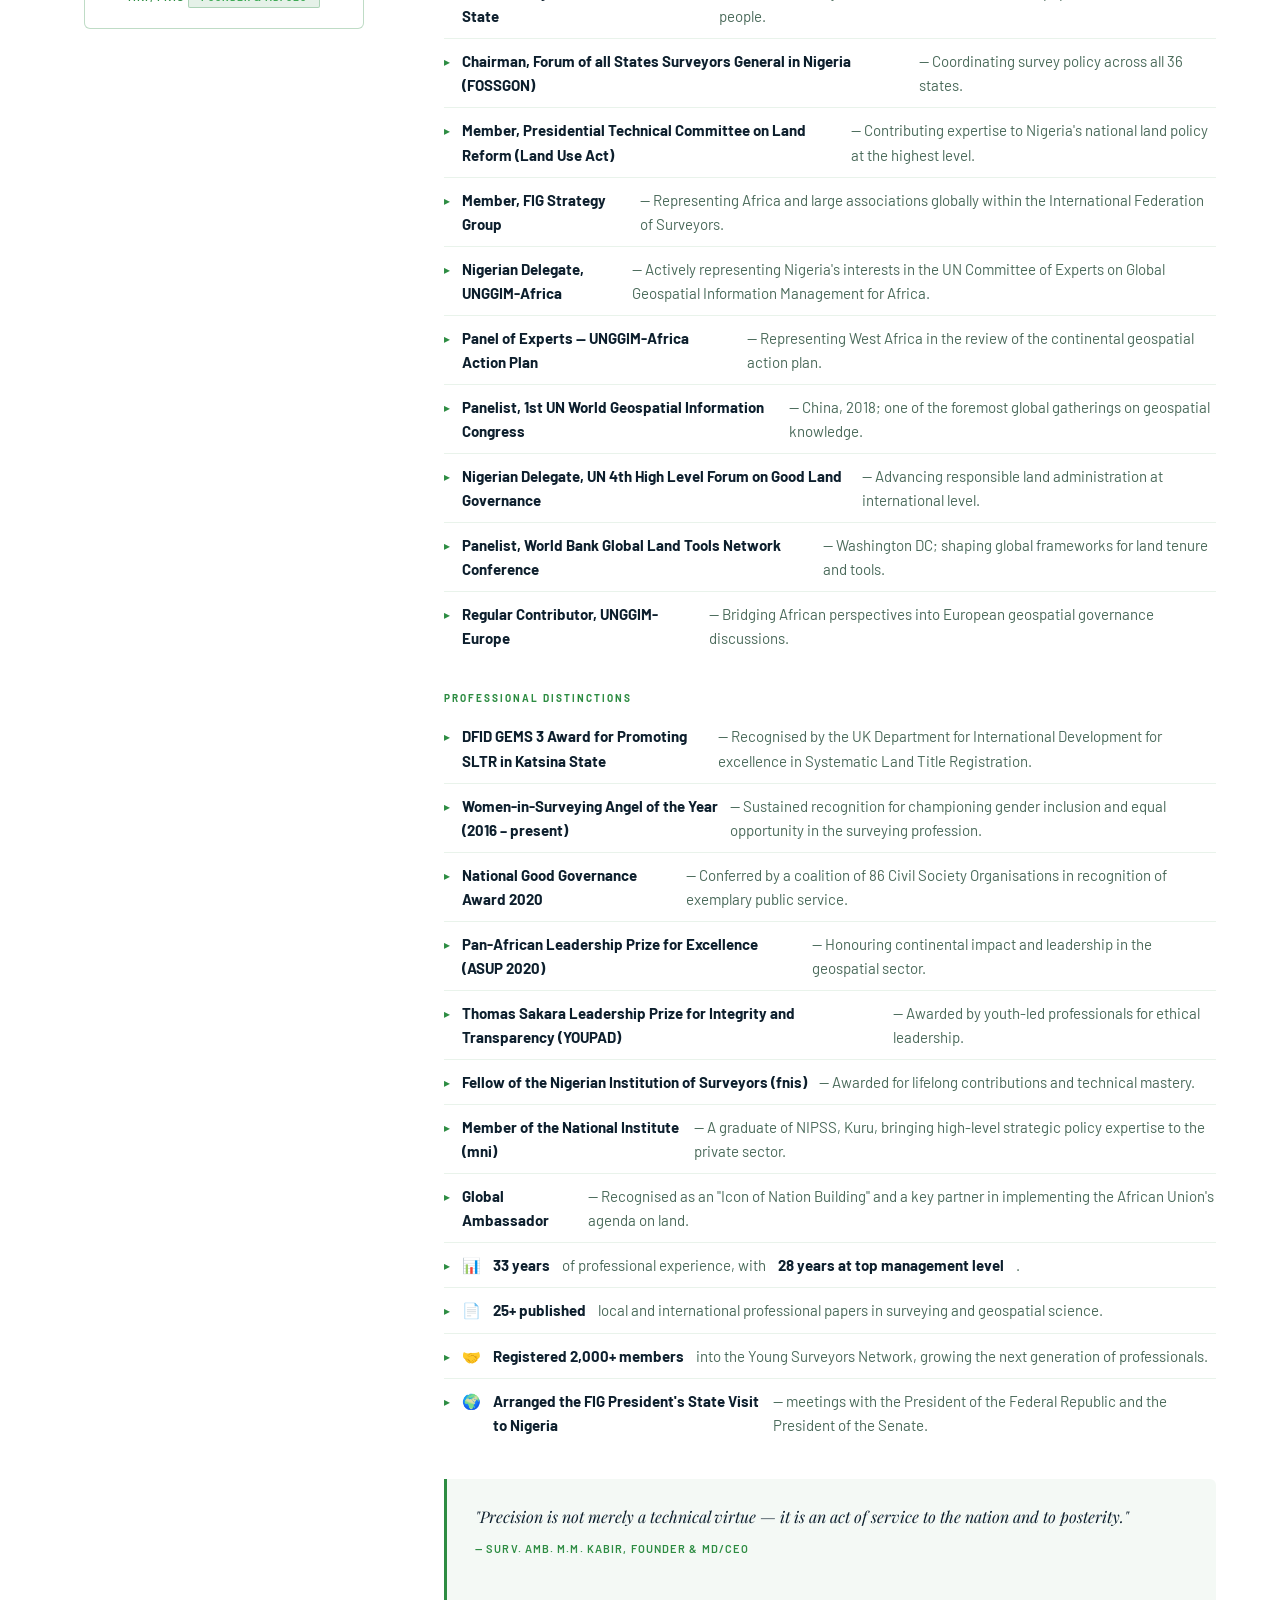
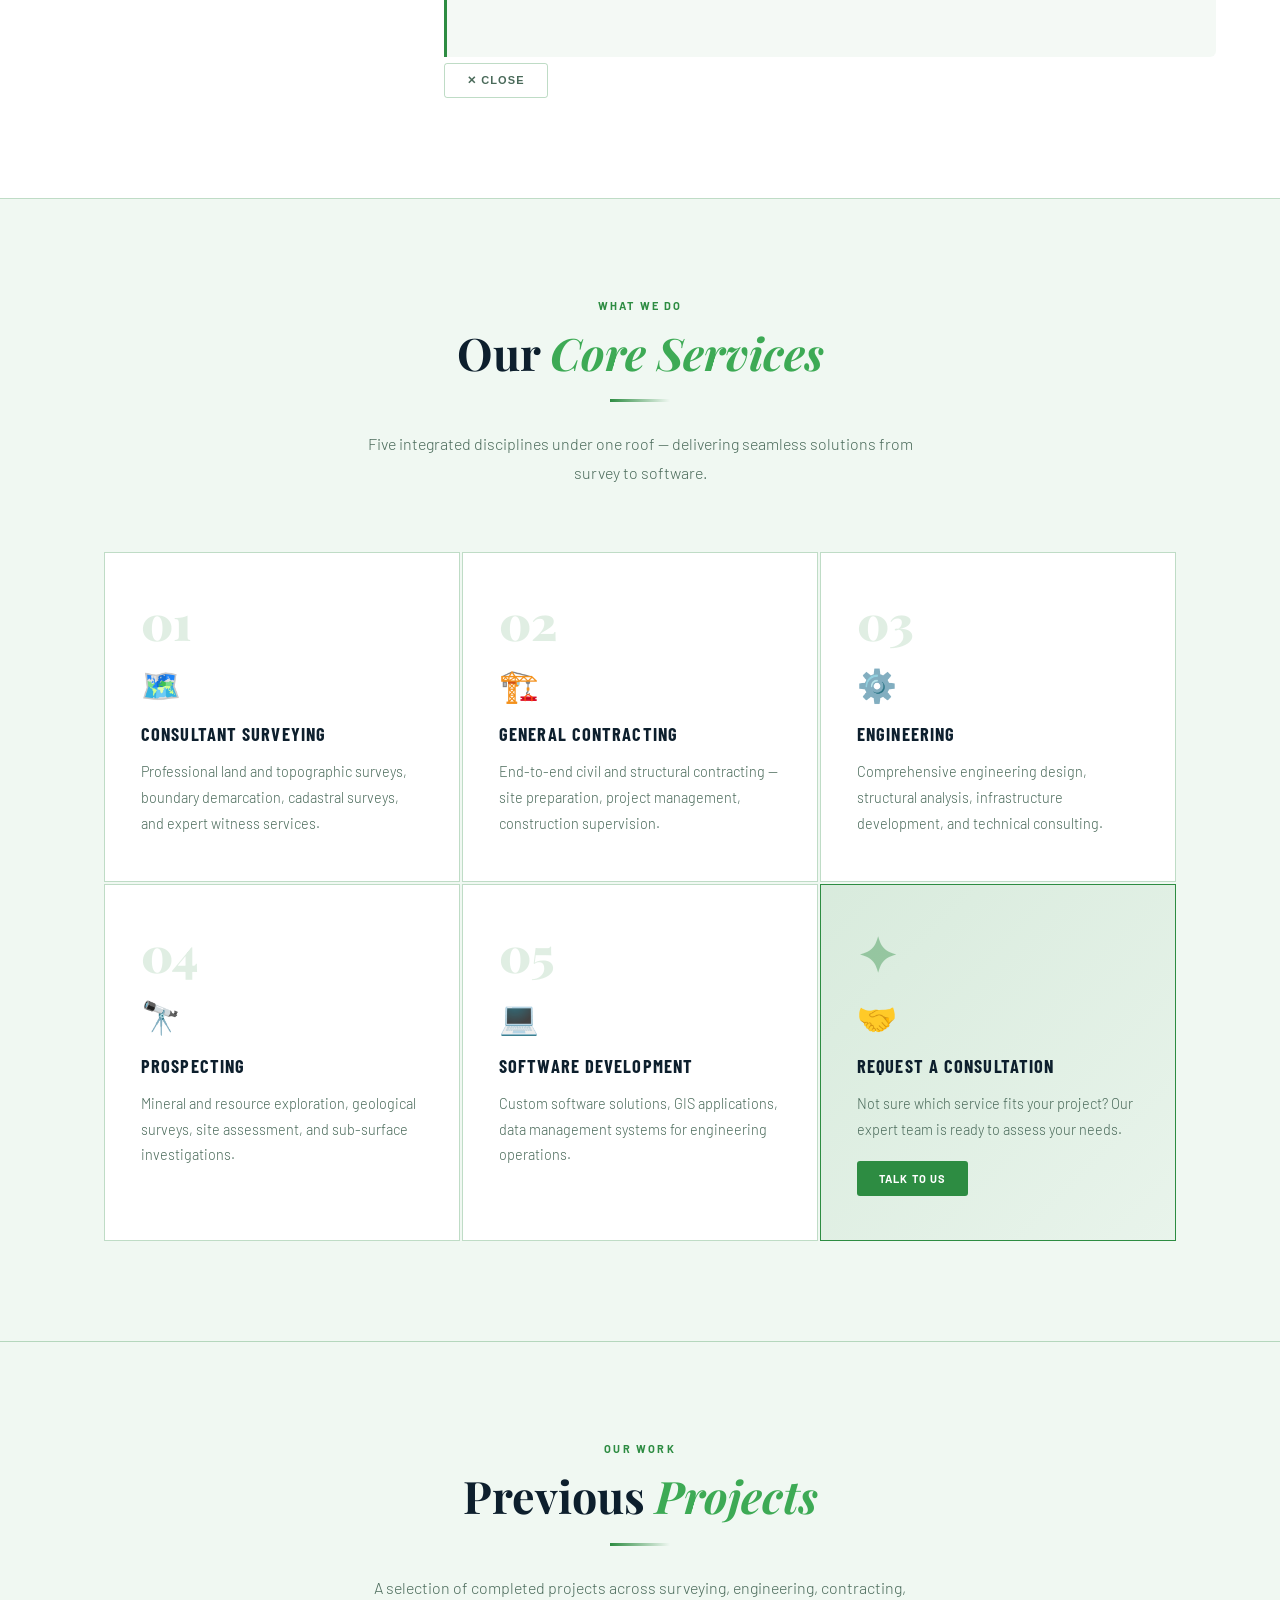
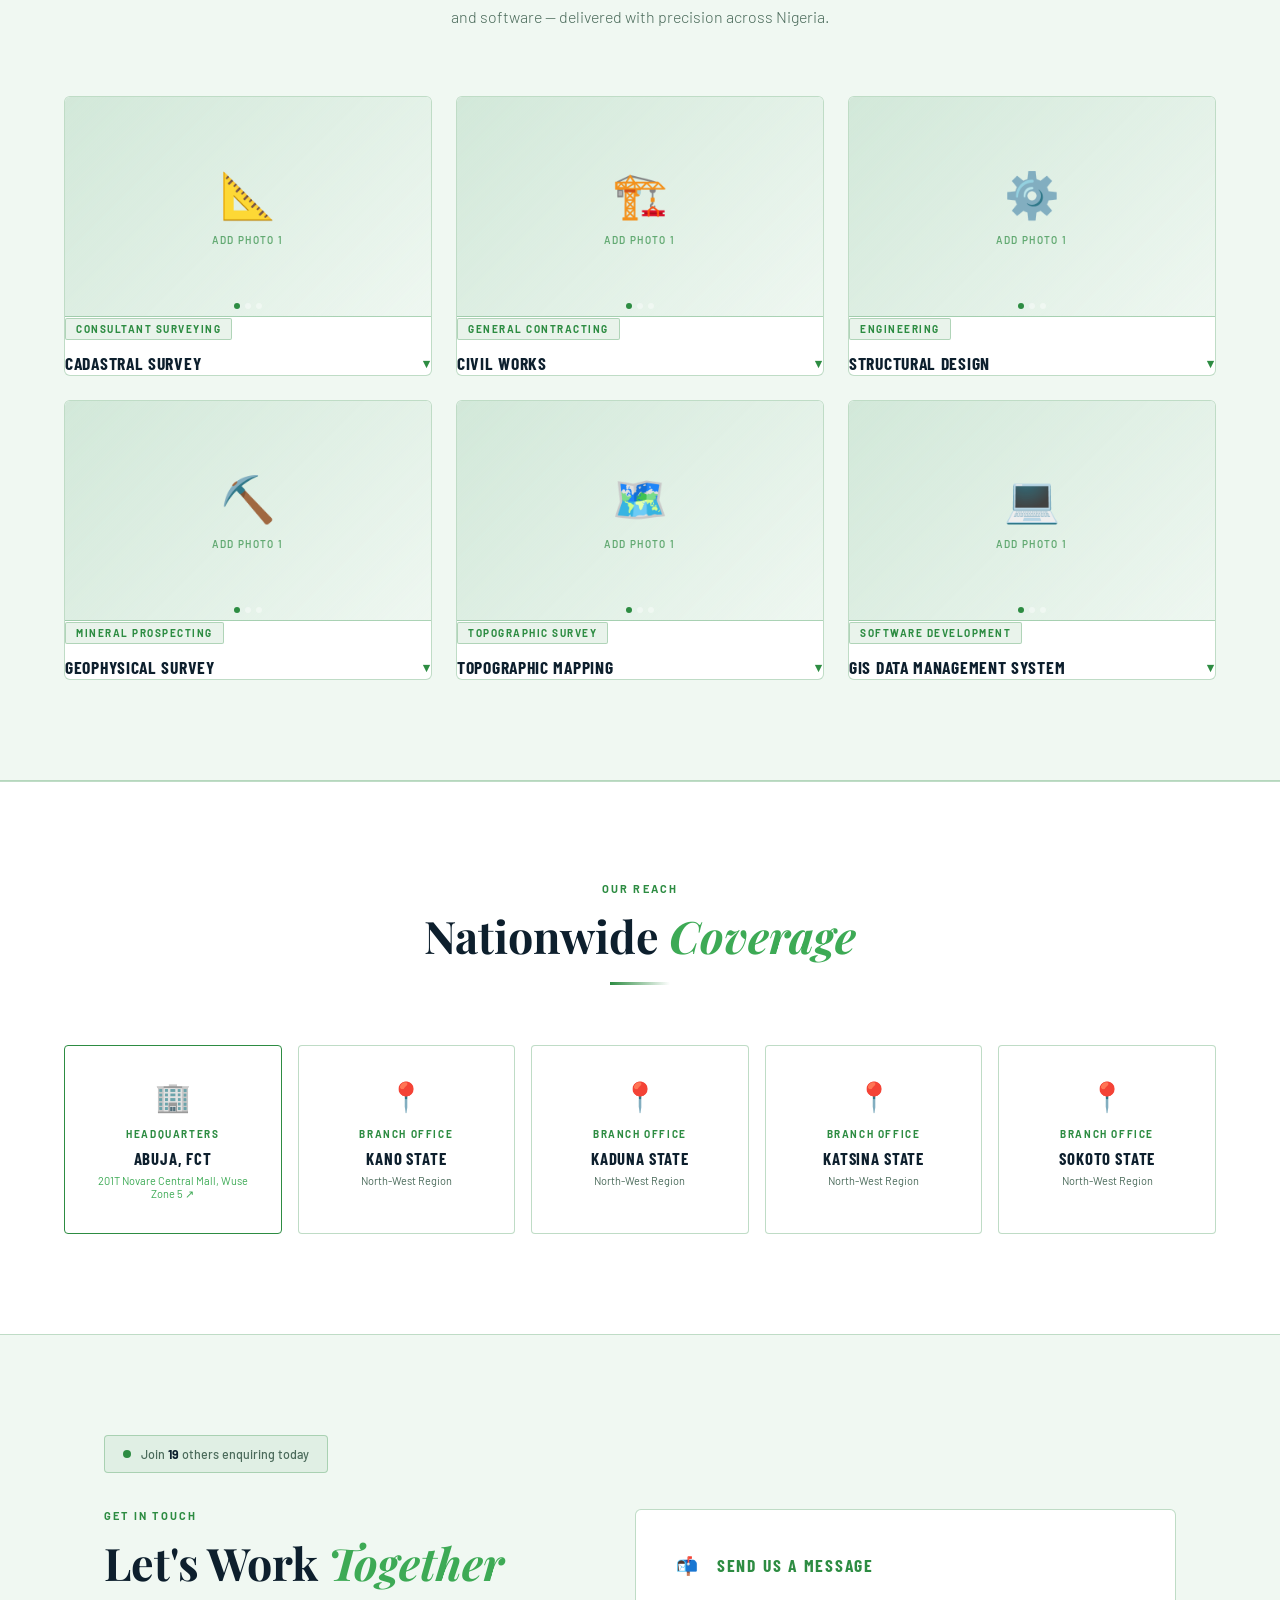
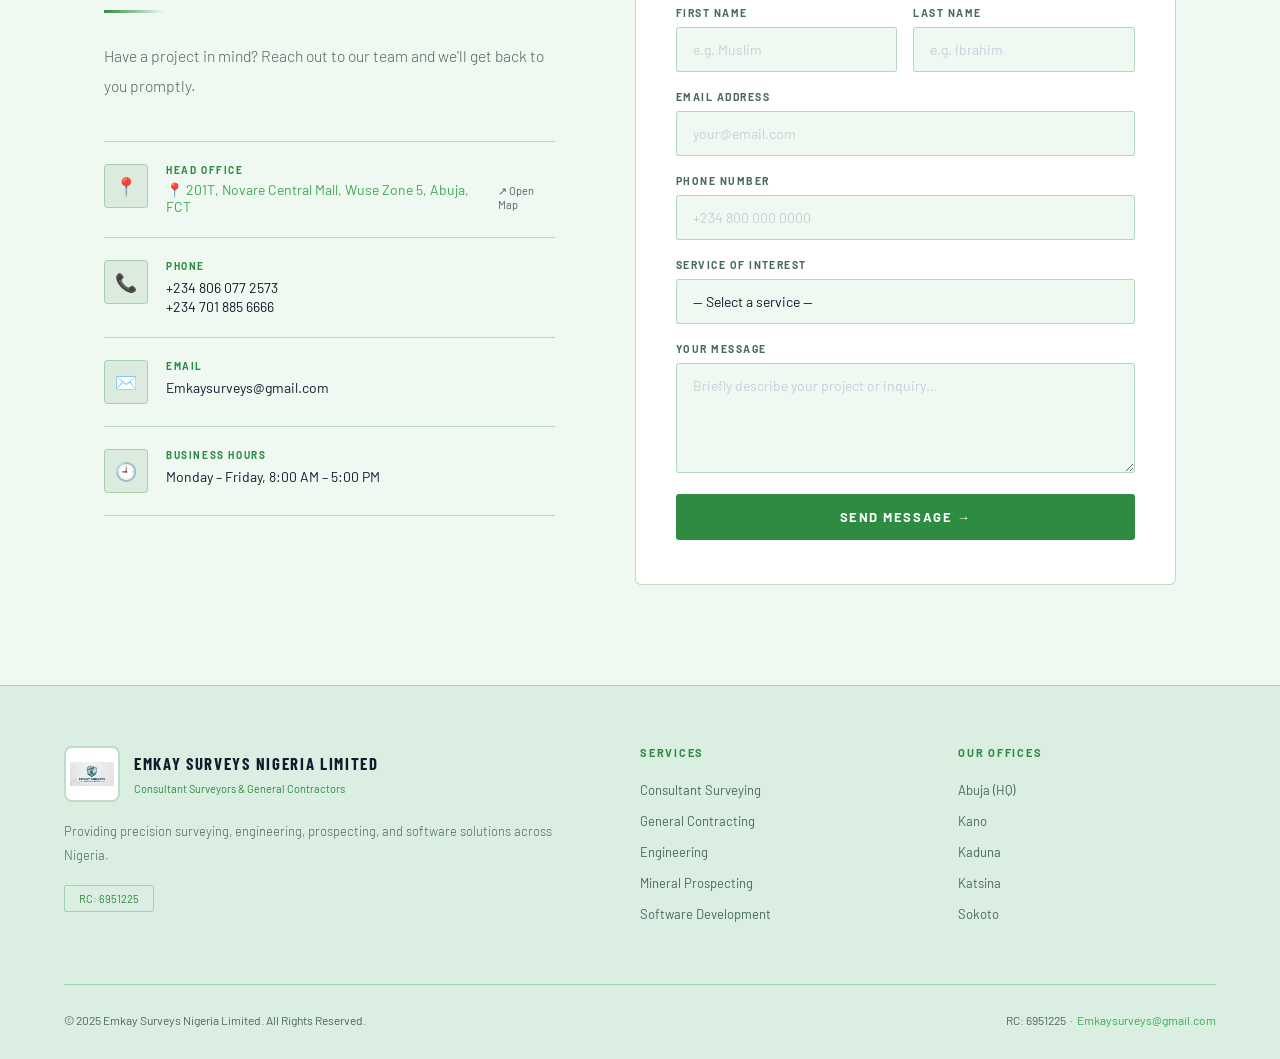
==== commit f3266729: "remove: live map section" ====
--- a/static/index.html
+++ b/static/index.html
@@ -8,37 +8,6 @@
 <link rel="stylesheet" href="/static/styles.css">
 <style>
 /* ── MAP SECTION ── */
-#map-section{background:var(--navy-mid);border-top:1px solid var(--border);border-bottom:1px solid var(--border);padding:100px 5vw;}
-.map-inner{max-width:1200px;margin:0 auto;display:grid;grid-template-columns:1fr 1.55fr;gap:64px;align-items:start;}
-.map-info-col .section-label{margin-bottom:14px;}
-.map-info-col .section-title{margin-bottom:8px;}
-.map-info-col .section-title em{font-style:italic;color:var(--gold-light);}
-.map-info-col .divider{margin:20px 0 32px;}
-.map-tiles{display:flex;flex-direction:column;gap:14px;}
-.map-tile{display:flex;align-items:flex-start;gap:16px;padding:18px 20px;background:var(--navy);border:1px solid var(--border);border-radius:6px;transition:border-color .25s,box-shadow .25s;}
-.map-tile:hover{border-color:rgba(45,140,66,.55);box-shadow:0 8px 28px rgba(0,0,0,.2),0 0 18px rgba(45,140,66,.06);}
-.map-tile-icon{width:40px;height:40px;flex-shrink:0;background:rgba(45,140,66,.1);border:1px solid rgba(45,140,66,.2);border-radius:5px;display:flex;align-items:center;justify-content:center;font-size:18px;}
-.map-tile-body label{display:block;font-size:10px;font-weight:700;letter-spacing:.16em;text-transform:uppercase;color:var(--gold);margin-bottom:4px;}
-.map-tile-body span{font-size:13.5px;color:var(--white);font-weight:400;line-height:1.55;}
-.map-directions-btn{display:inline-flex;align-items:center;gap:10px;margin-top:28px;padding:13px 28px;background:var(--gold);color:#fff;font-family:'Barlow',sans-serif;font-size:12px;font-weight:700;letter-spacing:.12em;text-transform:uppercase;text-decoration:none;border-radius:3px;transition:background .2s,transform .15s;}
-.map-directions-btn:hover{background:var(--gold-light);transform:translateY(-2px);}
-.map-frame-col{position:relative;}
-.map-frame-wrap{position:relative;border-radius:8px 8px 0 0;overflow:hidden;border:1px solid var(--border);border-bottom:none;box-shadow:0 24px 64px rgba(0,0,0,.35),0 0 40px rgba(45,140,66,.07);}
-.map-frame-wrap iframe,.map-frame-wrap #leaflet-map{display:block;width:100%;height:440px;border:none;}
-.map-frame-wrap{filter:brightness(0.88) contrast(1.05) saturate(0.9);transition:filter .3s;}
-.map-frame-wrap:hover{filter:brightness(0.96) contrast(1.05) saturate(1);}
-.map-address-strip{display:flex;align-items:center;gap:12px;padding:13px 16px;background:var(--navy);border:1px solid var(--border);border-radius:0 0 8px 8px;flex-wrap:wrap;}
-.map-address-strip .strip-dot{width:8px;height:8px;border-radius:50%;background:var(--gold);animation:pulse 2s infinite;flex-shrink:0;}
-.map-address-strip .strip-name{font-size:12.5px;font-weight:600;color:var(--white);}
-.map-address-strip .strip-addr{font-size:11.5px;color:var(--text-muted);}
-.map-open-link{display:flex;align-items:center;gap:6px;margin-top:12px;font-size:11.5px;font-weight:600;letter-spacing:.06em;text-transform:uppercase;color:var(--gold);text-decoration:none;transition:color .2s;width:fit-content;}
-.map-open-link:hover{color:var(--gold-light);}
-.map-branches{display:flex;flex-wrap:wrap;gap:8px;margin-top:16px;}
-.map-branch-tag{display:inline-flex;align-items:center;gap:6px;padding:5px 12px;background:rgba(45,140,66,.07);border:1px solid var(--border);border-radius:2px;font-size:10.5px;font-weight:600;letter-spacing:.1em;text-transform:uppercase;color:var(--text-muted);}
-@media(max-width:900px){.map-inner{grid-template-columns:1fr;gap:40px;}.map-frame-wrap iframe,.map-frame-wrap #leaflet-map{height:320px;}}
-@media(max-width:480px){.map-frame-wrap iframe,.map-frame-wrap #leaflet-map{height:260px;}}
-body.light #map-section{background:#f0f8f2;}
-body.light .map-tile{background:#fff;}
 </style>
 </head>
 <body class="light">
@@ -512,75 +481,7 @@
 </section>
 
 <!-- LIVE MAP -->
-<section id="map-section">
-  <div class="map-inner">
-
-    <!-- LEFT: info -->
-    <div class="map-info-col sr-hidden">
-      <p class="section-label">Find Us</p>
-      <h2 class="section-title">Our <em>Head Office</em></h2>
-      <div class="divider"></div>
-      <div class="map-tiles">
-        <div class="map-tile sr-hidden">
-          <div class="map-tile-icon">📍</div>
-          <div class="map-tile-body">
-            <label>Address</label>
-            <span>201T, Novare Central Mall<br>Wuse Zone 5, Abuja, FCT</span>
-          </div>
-        </div>
-        <div class="map-tile sr-hidden">
-          <div class="map-tile-icon">📞</div>
-          <div class="map-tile-body">
-            <label>Phone Lines</label>
-            <span>+234 806 077 2573<br>+234 701 885 6666</span>
-          </div>
-        </div>
-        <div class="map-tile sr-hidden">
-          <div class="map-tile-icon">📧</div>
-          <div class="map-tile-body">
-            <label>Email</label>
-            <span>Emkaysurveys@gmail.com</span>
-          </div>
-        </div>
-        <div class="map-tile sr-hidden">
-          <div class="map-tile-icon">🕘</div>
-          <div class="map-tile-body">
-            <label>Business Hours</label>
-            <span>Monday – Friday, 8:00 AM – 5:00 PM</span>
-          </div>
-        </div>
-      </div>
-      <a class="map-directions-btn" href="https://maps.google.com/?cid=3774427914856312612" target="_blank" rel="noopener">
-        <svg width="14" height="14" viewBox="0 0 24 24" fill="none" stroke="currentColor" stroke-width="2.5" stroke-linecap="round" stroke-linejoin="round"><polygon points="3 11 22 2 13 21 11 13 3 11"/></svg>
-        Get Directions
-      </a>
-    </div>
-
-    <!-- RIGHT: map -->
-    <div class="map-frame-col sr-hidden">
-      <div class="map-frame-wrap">
-        <div id="leaflet-map" style="width:100%;height:440px;"></div>
-      </div>
-      <div class="map-address-strip">
-        <div class="strip-dot"></div>
-        <span class="strip-name">Emkay Surveys — Head Office</span>
-        <span class="strip-addr">201T Novare Central Mall, Wuse Zone 5, Abuja</span>
-      </div>
-      <a class="map-open-link" href="https://maps.google.com/?cid=3774427914856312612" target="_blank" rel="noopener">
-        <svg width="13" height="13" viewBox="0 0 24 24" fill="none" stroke="currentColor" stroke-width="2.5" stroke-linecap="round" stroke-linejoin="round"><path d="M18 13v6a2 2 0 0 1-2 2H5a2 2 0 0 1-2-2V8a2 2 0 0 1 2-2h6"/><polyline points="15 3 21 3 21 9"/><line x1="10" y1="14" x2="21" y2="3"/></svg>
-        Open in Google Maps ↗
-      </a>
-      <div class="map-branches">
-        <span class="map-branch-tag">🏢 Head Office · Abuja</span>
-        <span class="map-branch-tag">📌 Kano State</span>
-        <span class="map-branch-tag">📌 Kaduna State</span>
-        <span class="map-branch-tag">📌 Katsina State</span>
-        <span class="map-branch-tag">📌 Sokoto State</span>
-      </div>
-    </div>
-
-  </div>
-</section>
+
 
 <!-- CONTACT -->
 <section id="contact">
@@ -711,36 +612,6 @@
   <div id="proj-lightbox-counter"></div>
 </div>
 
-<!-- Leaflet Map -->
-<link rel="stylesheet" href="https://cdnjs.cloudflare.com/ajax/libs/leaflet/1.9.4/leaflet.min.css"/>
-<script src="https://cdnjs.cloudflare.com/ajax/libs/leaflet/1.9.4/leaflet.min.js"></script>
-<script>
-(function(){
-  var lat = 9.0643, lng = 7.4578;
-  var map = L.map('leaflet-map', { scrollWheelZoom: false }).setView([lat, lng], 16);
-  L.tileLayer('https://{s}.tile.openstreetmap.org/{z}/{x}/{y}.png', {
-    attribution: '© <a href="https://www.openstreetmap.org/copyright">OpenStreetMap</a> contributors',
-    maxZoom: 19
-  }).addTo(map);
-  var icon = L.divIcon({
-    className: '',
-    html: '<div style="background:#2d8c42;width:16px;height:16px;border-radius:50%;border:3px solid #fff;box-shadow:0 2px 8px rgba(0,0,0,.4);"></div>',
-    iconSize: [16, 16],
-    iconAnchor: [8, 8]
-  });
-  L.marker([lat, lng], {icon: icon})
-    .addTo(map)
-    .bindPopup('<strong>Emkay Surveys</strong><br>201T Novare Central Mall<br>Wuse Zone 5, Abuja')
-    .openPopup();
-
-  // Call invalidateSize as soon as the map div enters the viewport
-  new IntersectionObserver(function(entries, obs) {
-    if (entries[0].isIntersecting) {
-      map.invalidateSize();
-      obs.disconnect();
-    }
-  }, { threshold: 0.1 }).observe(document.getElementById('leaflet-map'));
-})();
-</script>
+
 </body>
 </html>
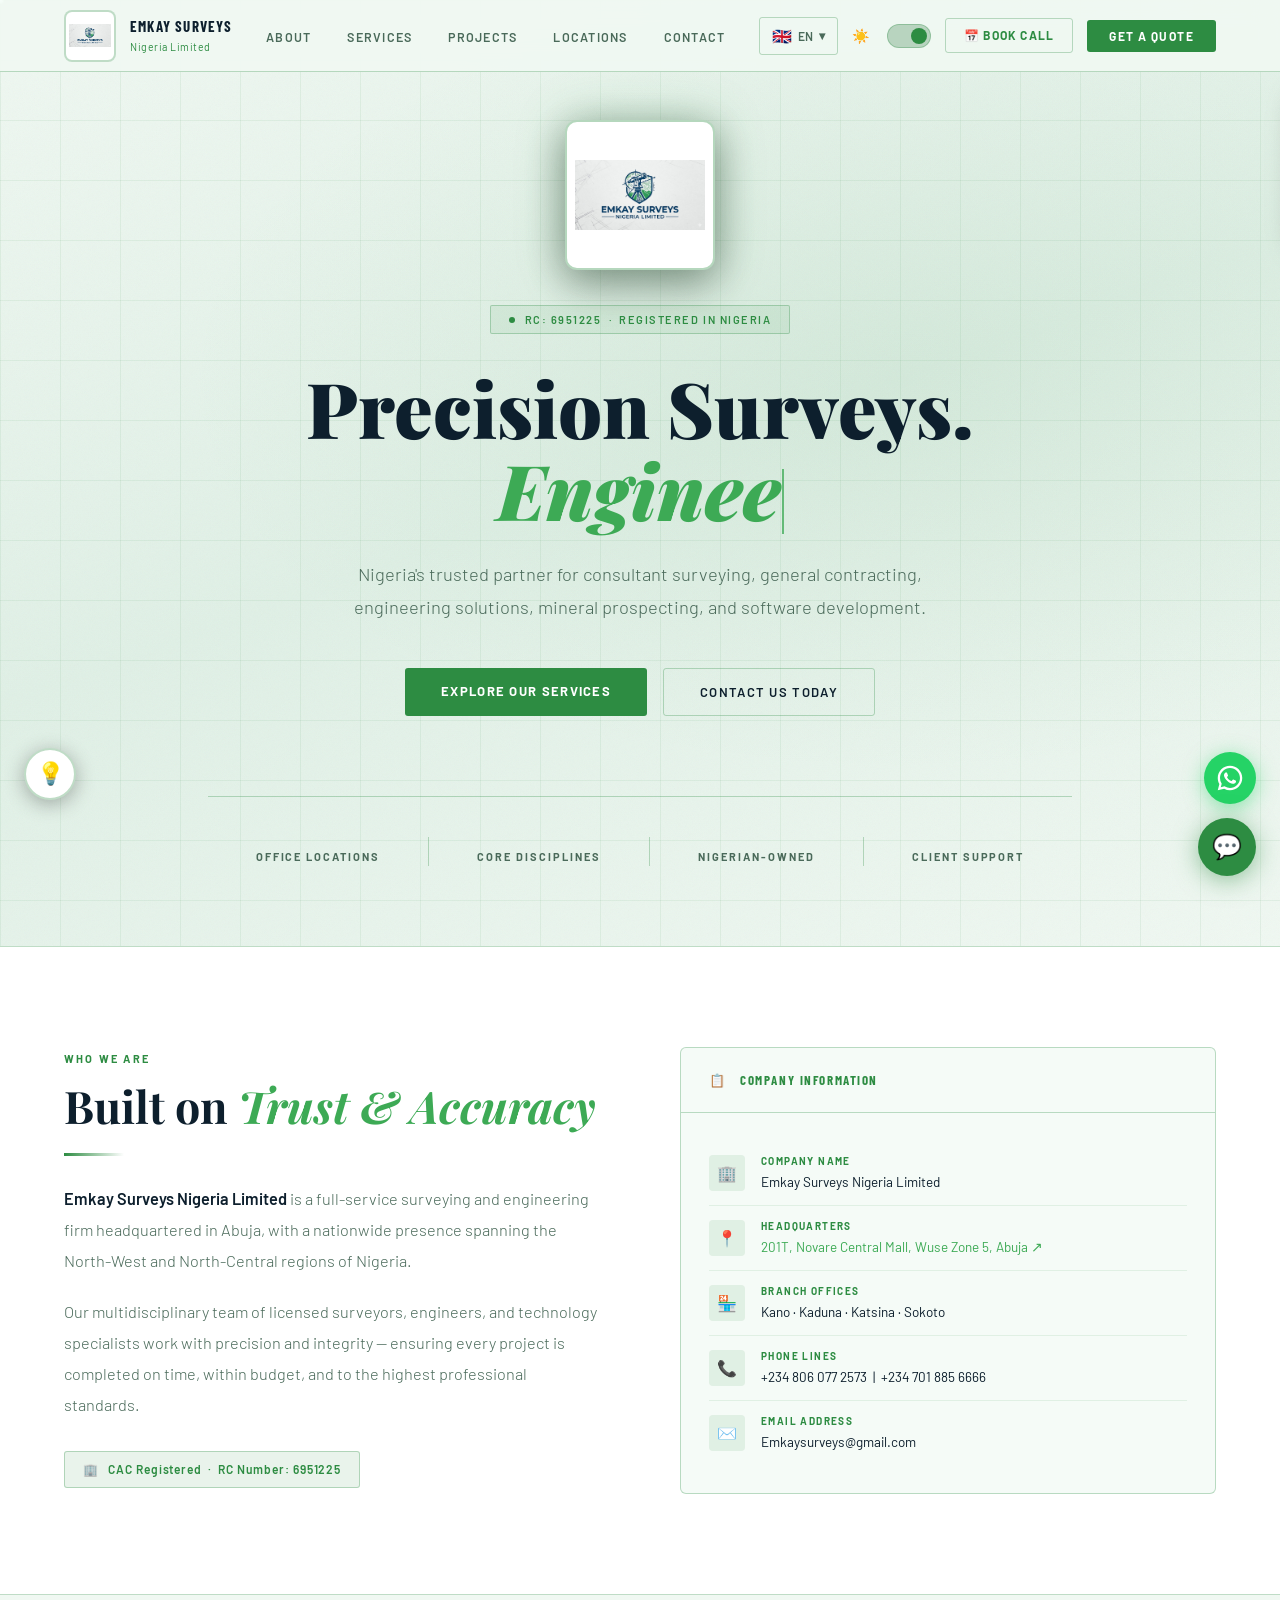
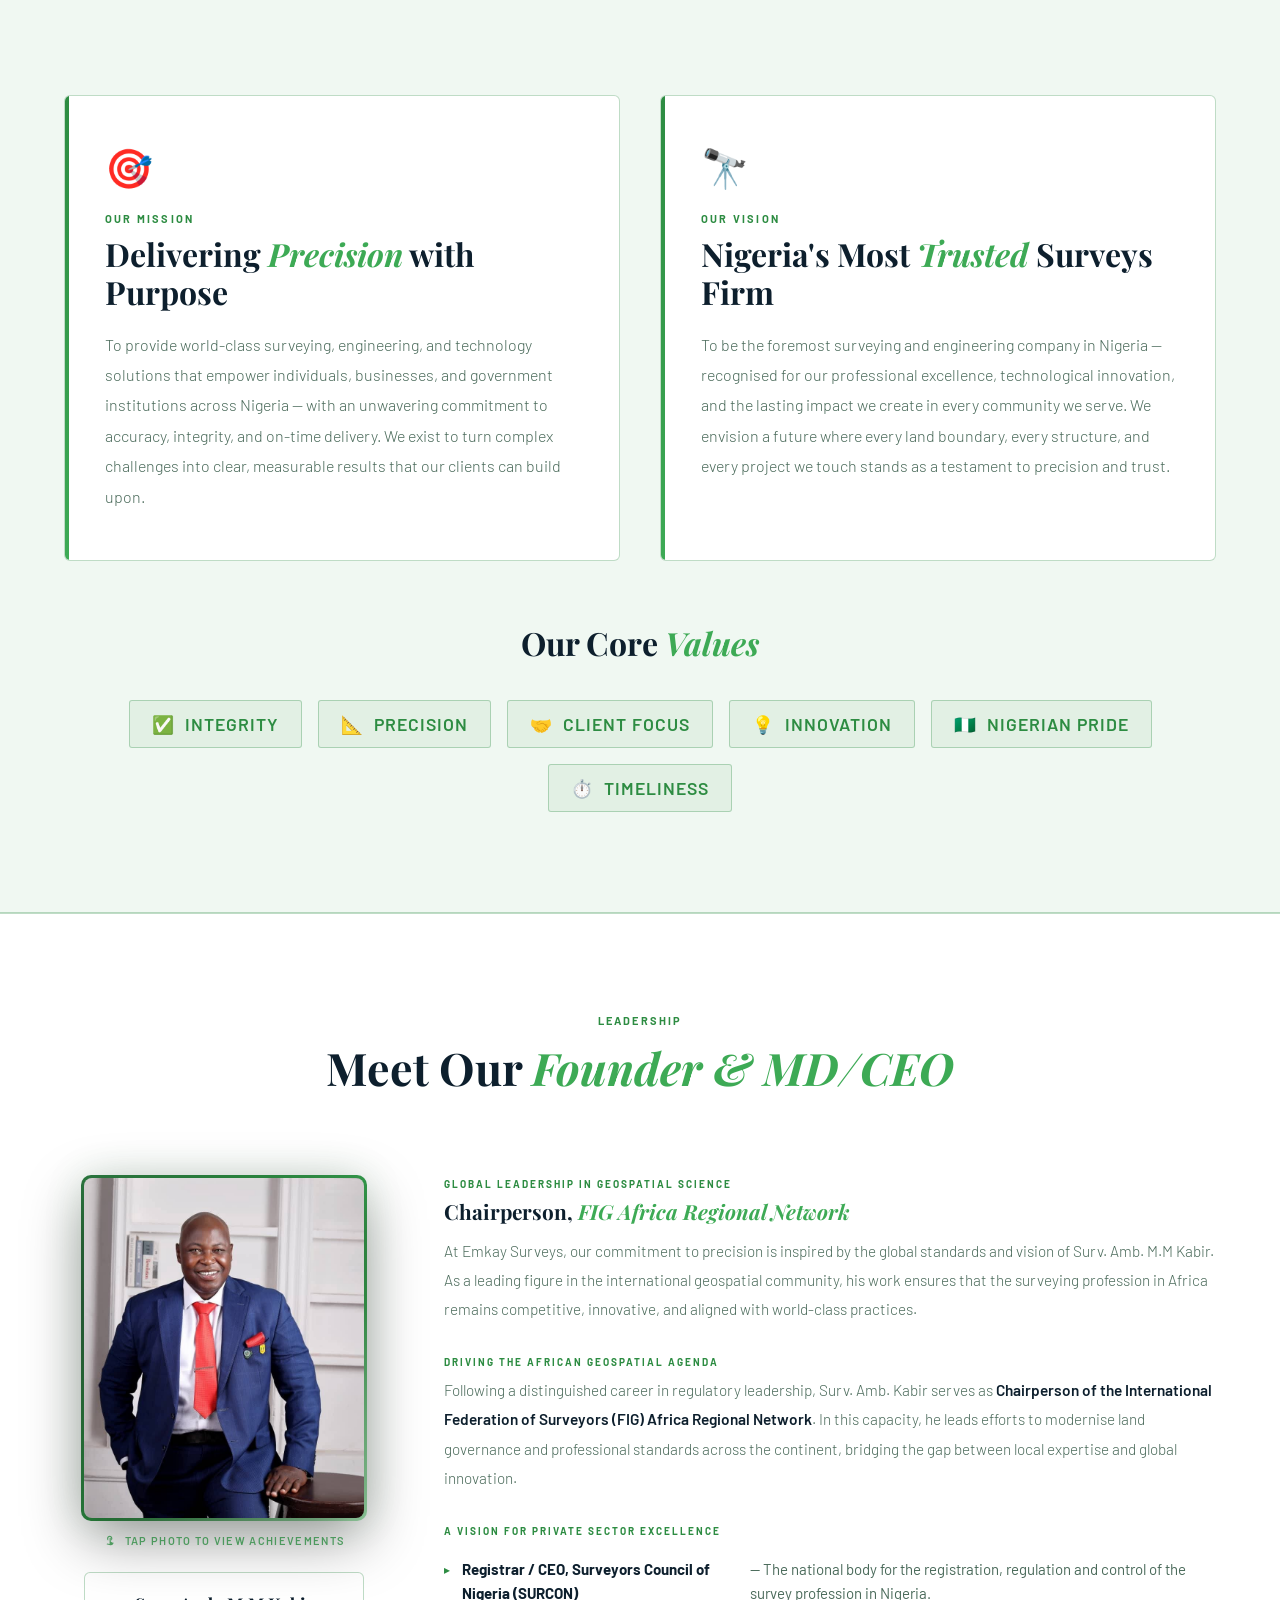
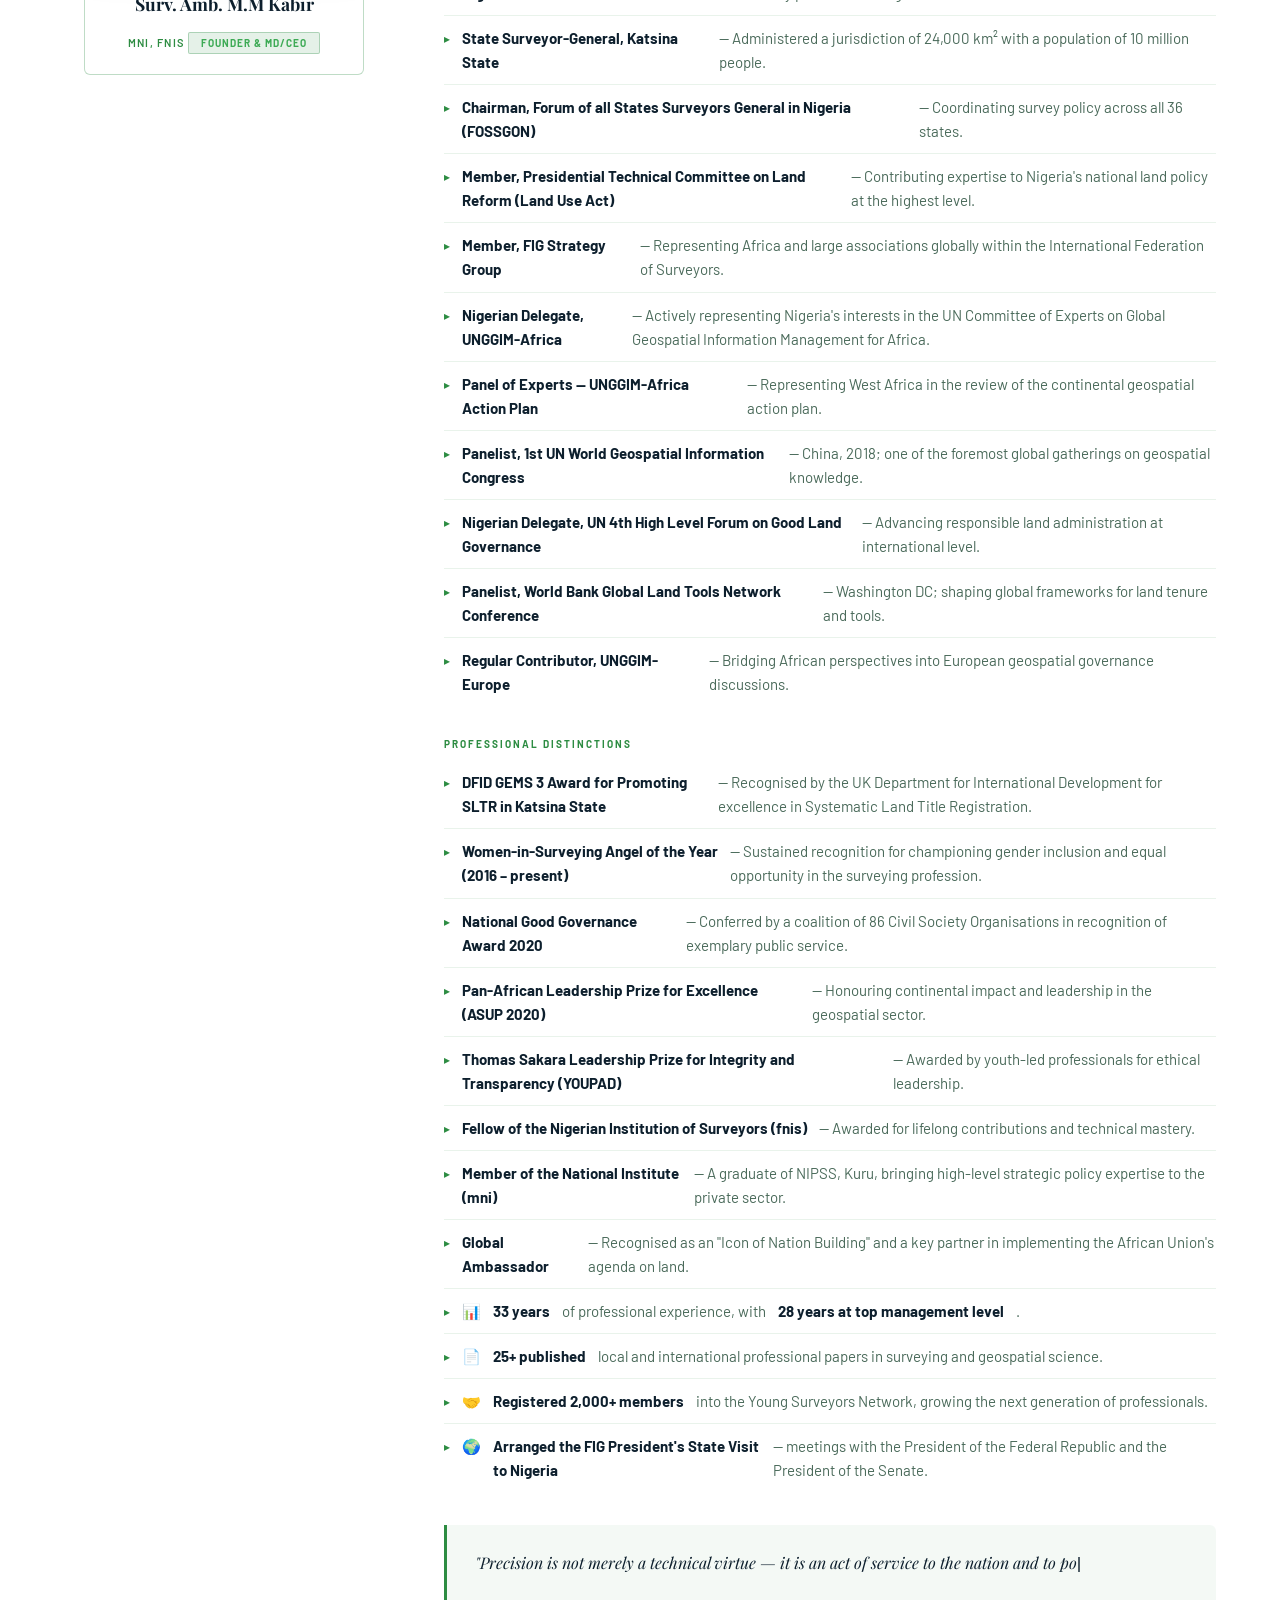
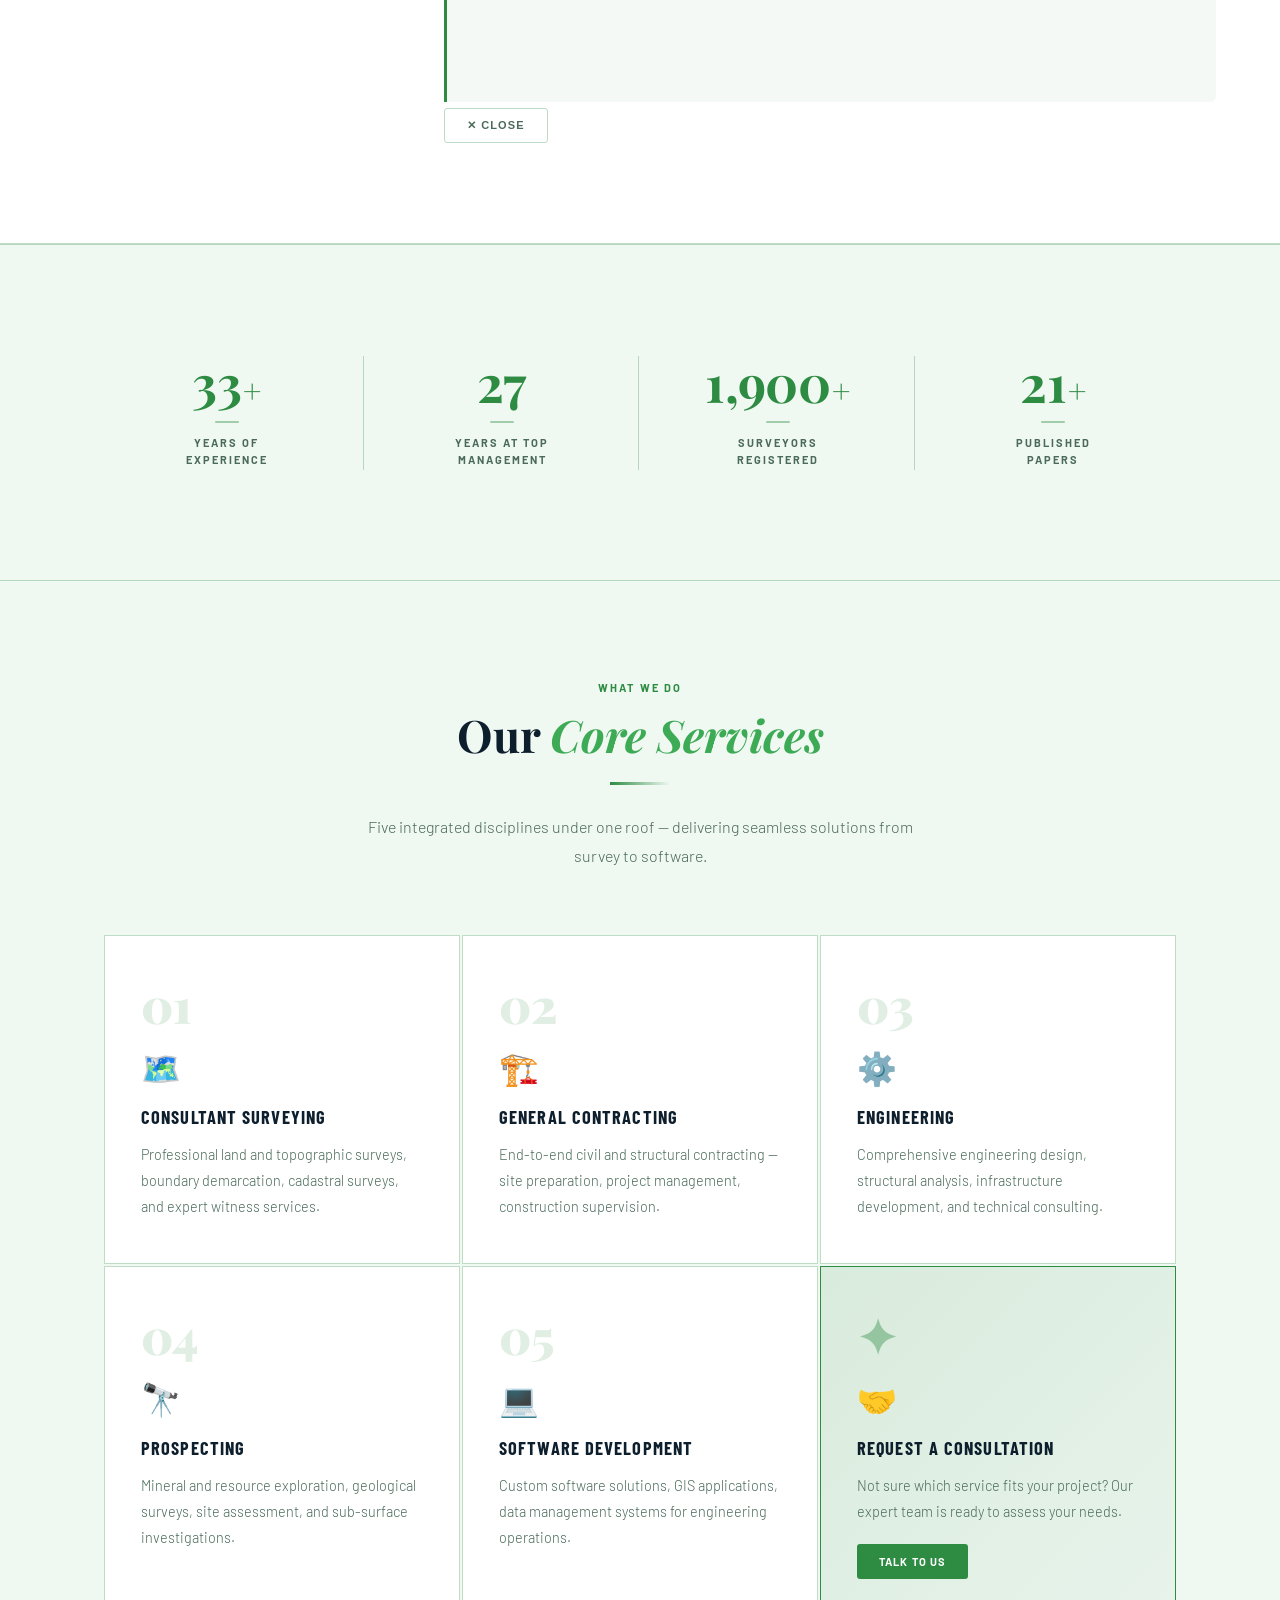
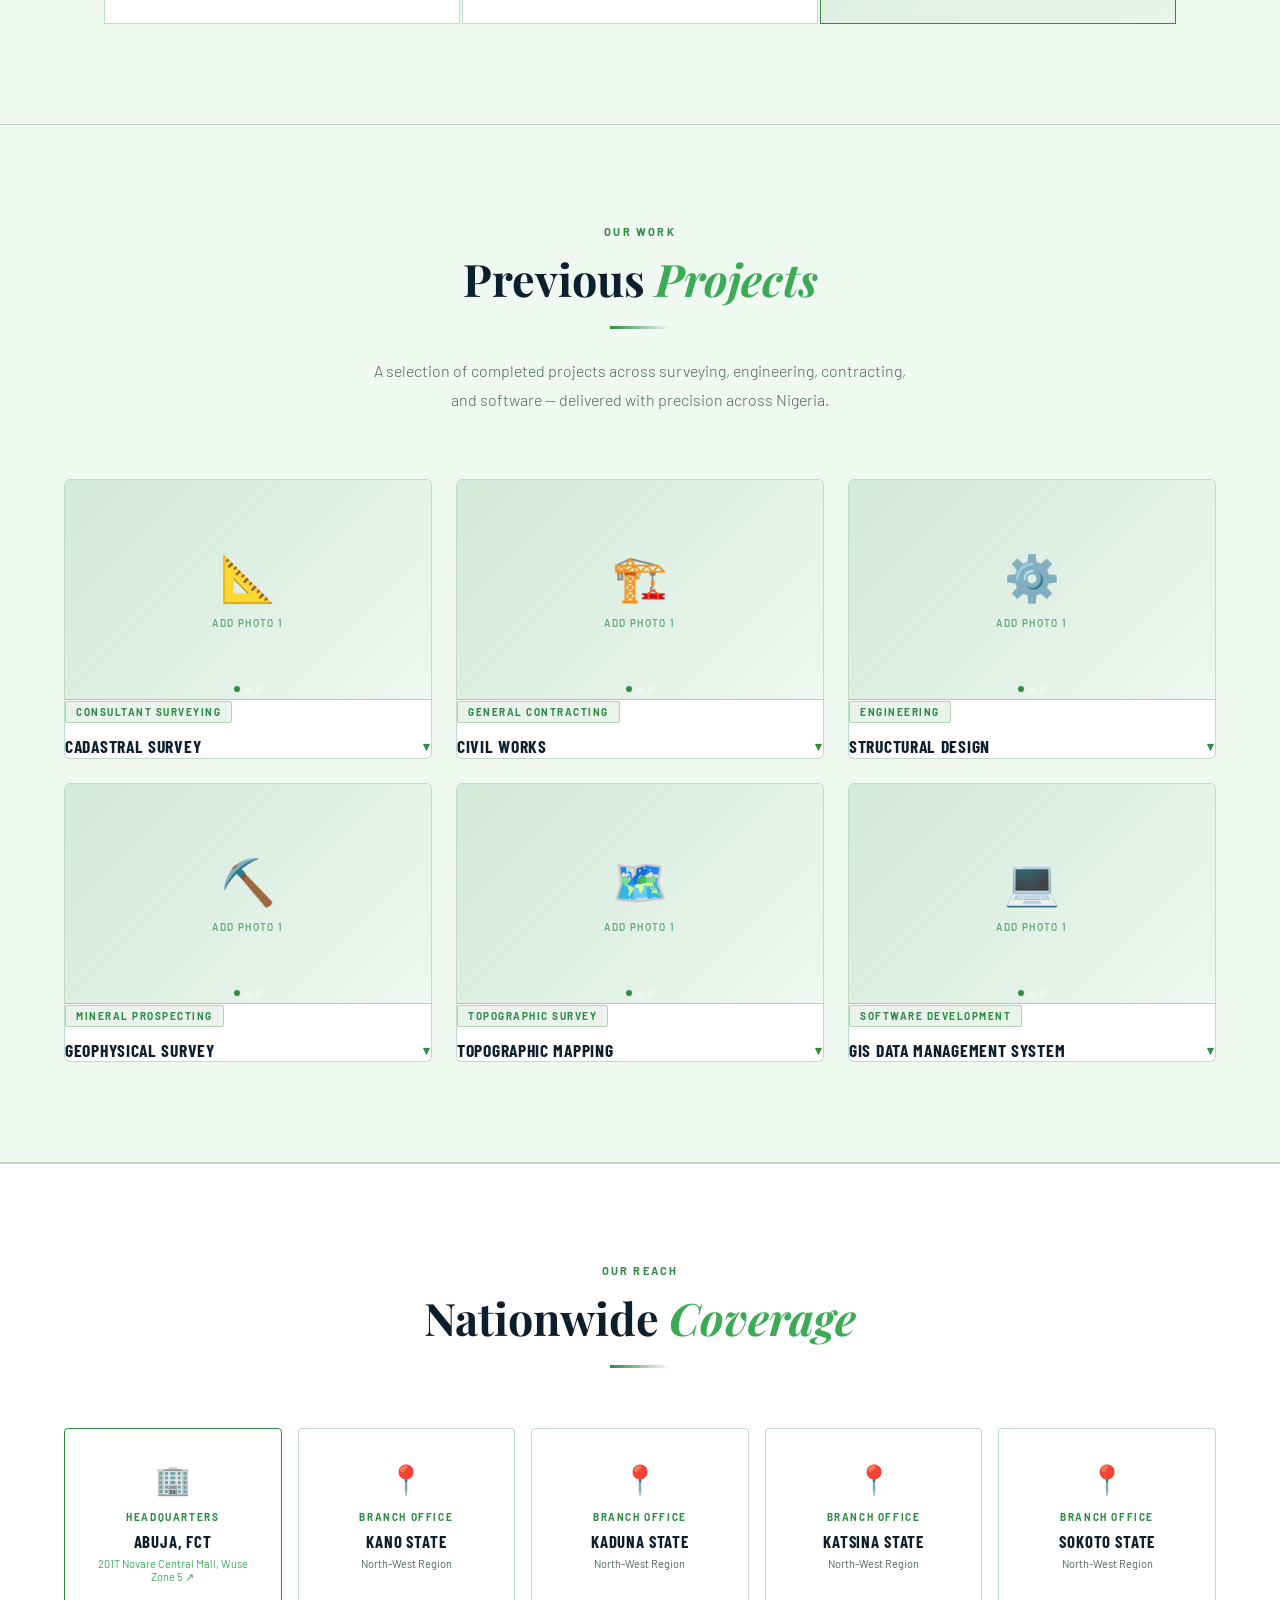
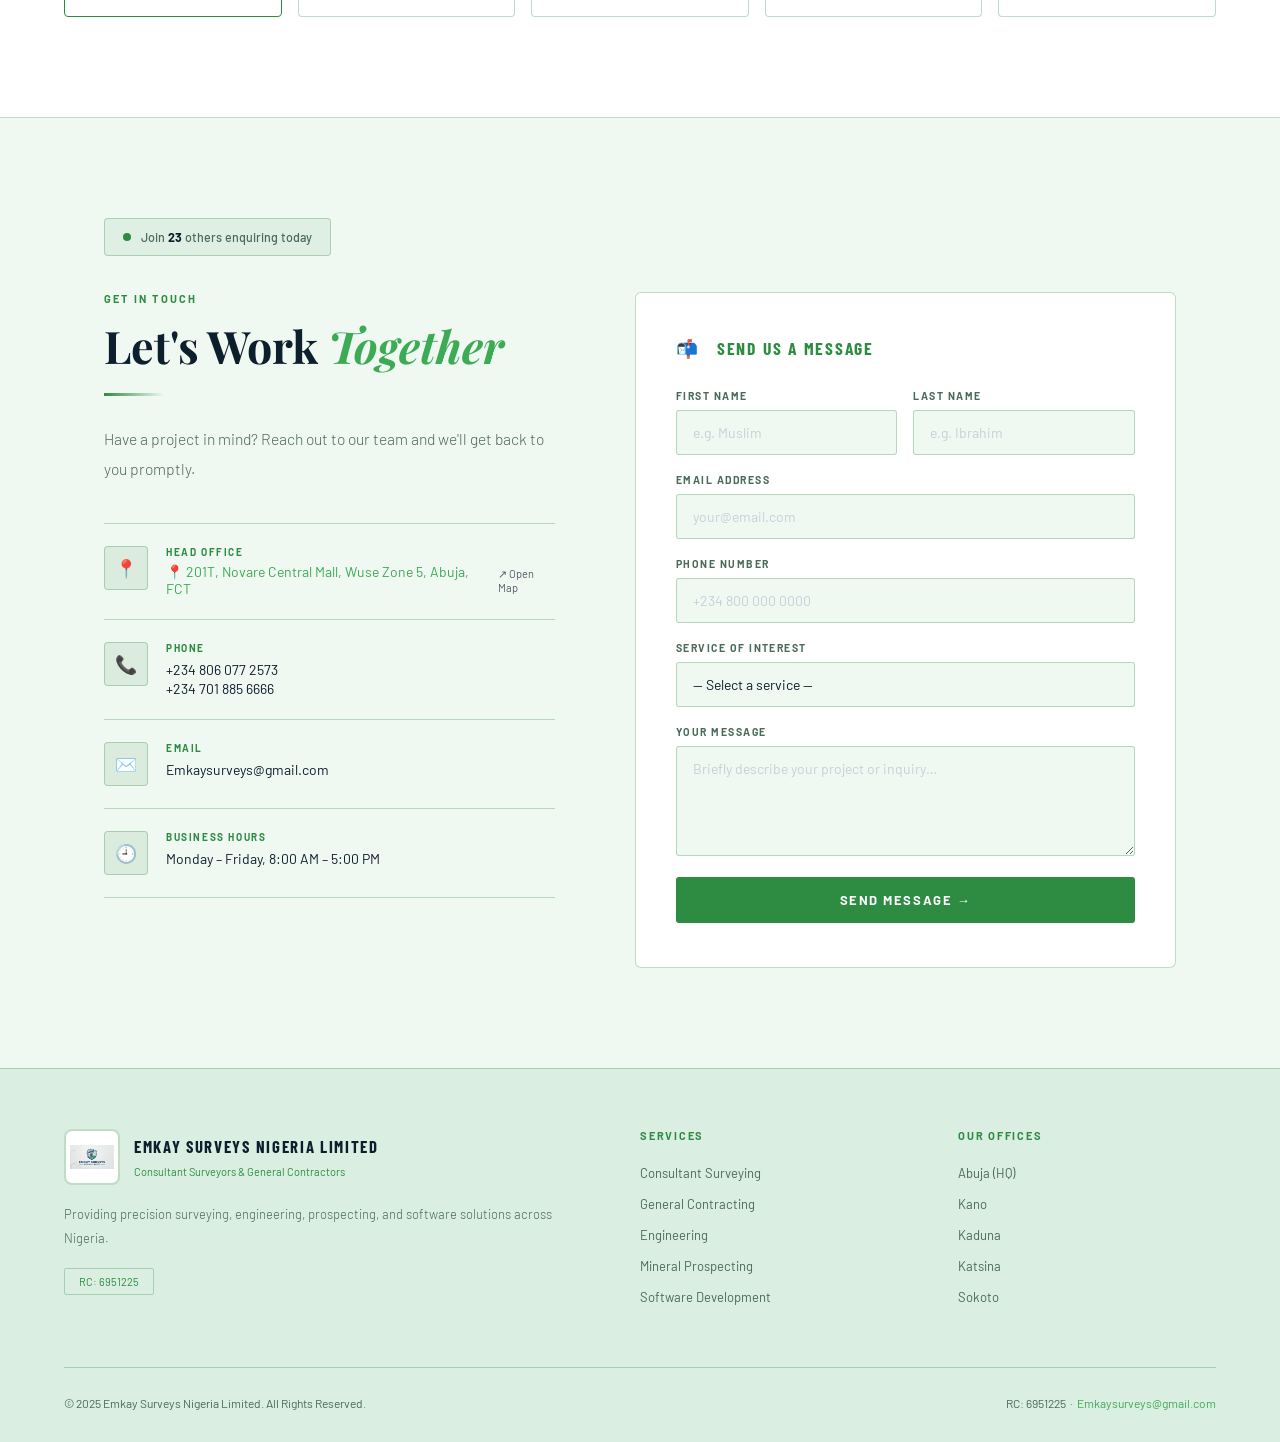
==== commit 3859e86b: "feat: add animated stats counter section after CEO" ====
--- a/static/index.html
+++ b/static/index.html
@@ -7,7 +7,25 @@
 <link href="https://fonts.googleapis.com/css2?family=Playfair+Display:wght@400;600;700;900&family=Barlow:wght@300;400;500;600&family=Barlow+Condensed:wght@400;600;700&display=swap" rel="stylesheet">
 <link rel="stylesheet" href="/static/styles.css">
 <style>
-/* ── MAP SECTION ── */
+/* ── STATS COUNTER ── */
+#stats-section{background:var(--navy-mid);border-top:1px solid var(--border);border-bottom:1px solid var(--border);padding:72px 5vw;}
+.stats-inner{max-width:1100px;margin:0 auto;display:grid;grid-template-columns:repeat(4,1fr);gap:2px;}
+.stat-item{display:flex;flex-direction:column;align-items:center;text-align:center;padding:40px 24px;position:relative;}
+.stat-item::after{content:'';position:absolute;right:0;top:20%;height:60%;width:1px;background:var(--border);}
+.stat-item:last-child::after{display:none;}
+.stat-number{font-family:'Playfair Display',serif;font-size:clamp(2.4rem,4vw,3.6rem);font-weight:700;color:var(--gold);line-height:1;letter-spacing:-.01em;}
+.stat-suffix{font-family:'Playfair Display',serif;font-size:clamp(1.6rem,2.5vw,2.4rem);font-weight:700;color:var(--gold);margin-left:2px;}
+.stat-label{margin-top:12px;font-size:11px;font-weight:700;letter-spacing:.18em;text-transform:uppercase;color:var(--text-muted);line-height:1.5;}
+.stat-divider{width:24px;height:2px;background:var(--gold);margin:10px auto 0;opacity:.4;border-radius:2px;}
+body.light #stats-section{background:#f0f8f2;}
+@media(max-width:700px){
+  .stats-inner{grid-template-columns:repeat(2,1fr);}
+  .stat-item:nth-child(2)::after{display:none;}
+  .stat-item{padding:32px 16px;}
+}
+@media(max-width:380px){
+  .stats-inner{grid-template-columns:1fr 1fr;}
+}
 </style>
 </head>
 <body class="light">
@@ -247,6 +265,33 @@
 </section>
 
 
+<!-- STATS COUNTER -->
+<section id="stats-section">
+  <div class="stats-inner">
+    <div class="stat-item">
+      <div><span class="stat-number" data-target="33">0</span><span class="stat-suffix">+</span></div>
+      <div class="stat-divider"></div>
+      <div class="stat-label">Years of<br>Experience</div>
+    </div>
+    <div class="stat-item">
+      <div><span class="stat-number" data-target="28">0</span><span class="stat-suffix"></span></div>
+      <div class="stat-divider"></div>
+      <div class="stat-label">Years at Top<br>Management</div>
+    </div>
+    <div class="stat-item">
+      <div><span class="stat-number" data-target="2000">0</span><span class="stat-suffix">+</span></div>
+      <div class="stat-divider"></div>
+      <div class="stat-label">Surveyors<br>Registered</div>
+    </div>
+    <div class="stat-item">
+      <div><span class="stat-number" data-target="25">0</span><span class="stat-suffix">+</span></div>
+      <div class="stat-divider"></div>
+      <div class="stat-label">Published<br>Papers</div>
+    </div>
+  </div>
+</section>
+
+
 <!-- SERVICES -->
 <section id="services">
   <div style="max-width:1200px;margin:0 auto;">
@@ -612,6 +657,38 @@
   <div id="proj-lightbox-counter"></div>
 </div>
 
+<!-- STATS COUNTER ANIMATION -->
+<script>
+(function(){
+  function animateCounter(el) {
+    var target = parseInt(el.getAttribute('data-target'), 10);
+    var duration = 1800;
+    var start = null;
+    function ease(t){ return t < 0.5 ? 2*t*t : -1+(4-2*t)*t; }
+    function step(timestamp) {
+      if (!start) start = timestamp;
+      var progress = Math.min((timestamp - start) / duration, 1);
+      var current = Math.floor(ease(progress) * target);
+      el.textContent = current >= 1000 ? (current).toLocaleString() : current;
+      if (progress < 1) requestAnimationFrame(step);
+      else el.textContent = target >= 1000 ? target.toLocaleString() : target;
+    }
+    requestAnimationFrame(step);
+  }
+
+  var counters = document.querySelectorAll('.stat-number');
+  var triggered = false;
+  new IntersectionObserver(function(entries, obs) {
+    if (entries[0].isIntersecting && !triggered) {
+      triggered = true;
+      counters.forEach(function(el, i) {
+        setTimeout(function(){ animateCounter(el); }, i * 150);
+      });
+      obs.disconnect();
+    }
+  }, { threshold: 0.3 }).observe(document.getElementById('stats-section'));
+})();
+</script>
 
 </body>
 </html>
--- a/static/styles.css
+++ b/static/styles.css
@@ -310,10 +310,10 @@
   .ceo-name-plate .ceo-tag{display:inline-block;margin-top:10px;padding:4px 12px;background:rgba(45,140,66,.12);border:1px solid var(--border);border-radius:2px;font-size:10px;font-weight:700;letter-spacing:.1em;text-transform:uppercase;color:var(--gold-light);}
 
  .ceo-bio-col{
-  opacity:1;
-  transform:translateX(0);
+  opacity:0;
+  transform:translateX(40px);
   transition:opacity .5s ease,transform .5s ease;
-  pointer-events:auto;
+  pointer-events:none;
 }
   .ceo-bio-col.active{opacity:1;transform:translateX(0);pointer-events:auto;}
   .ceo-bio-section{margin-bottom:32px;}
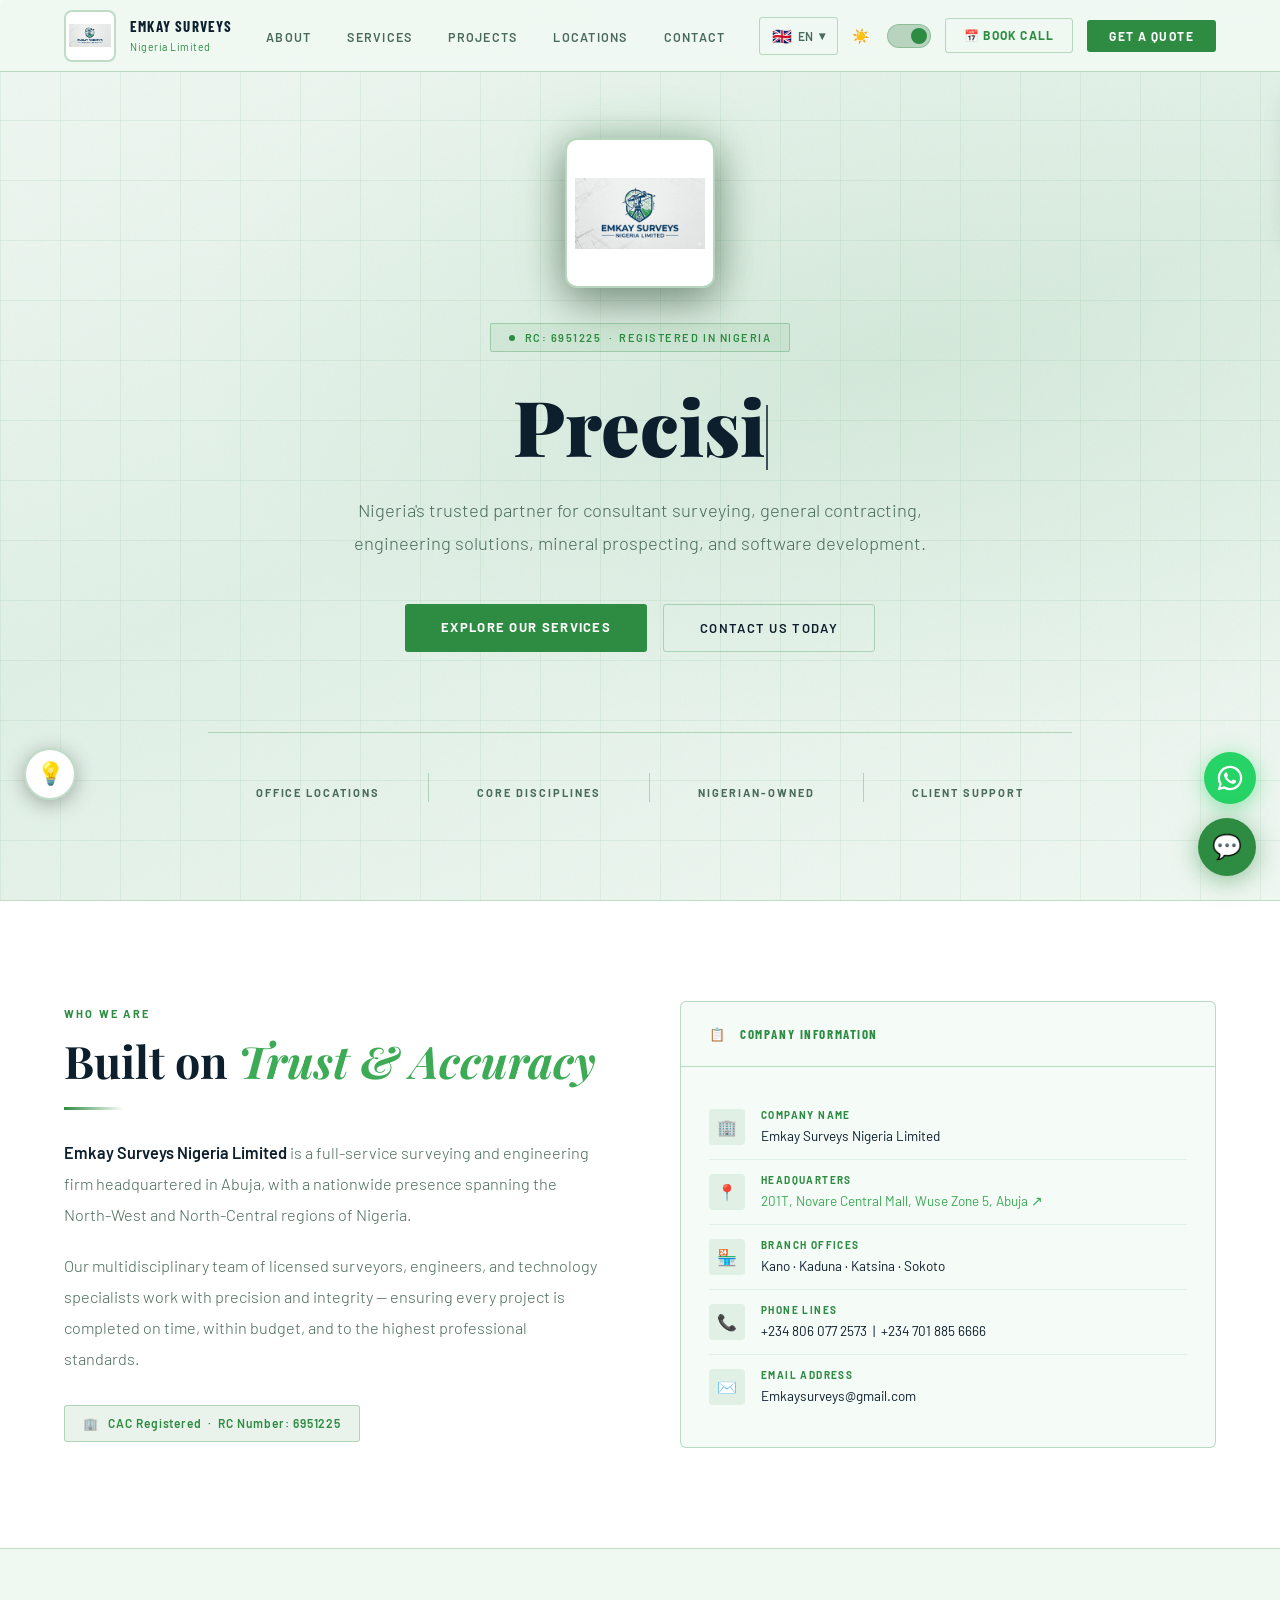
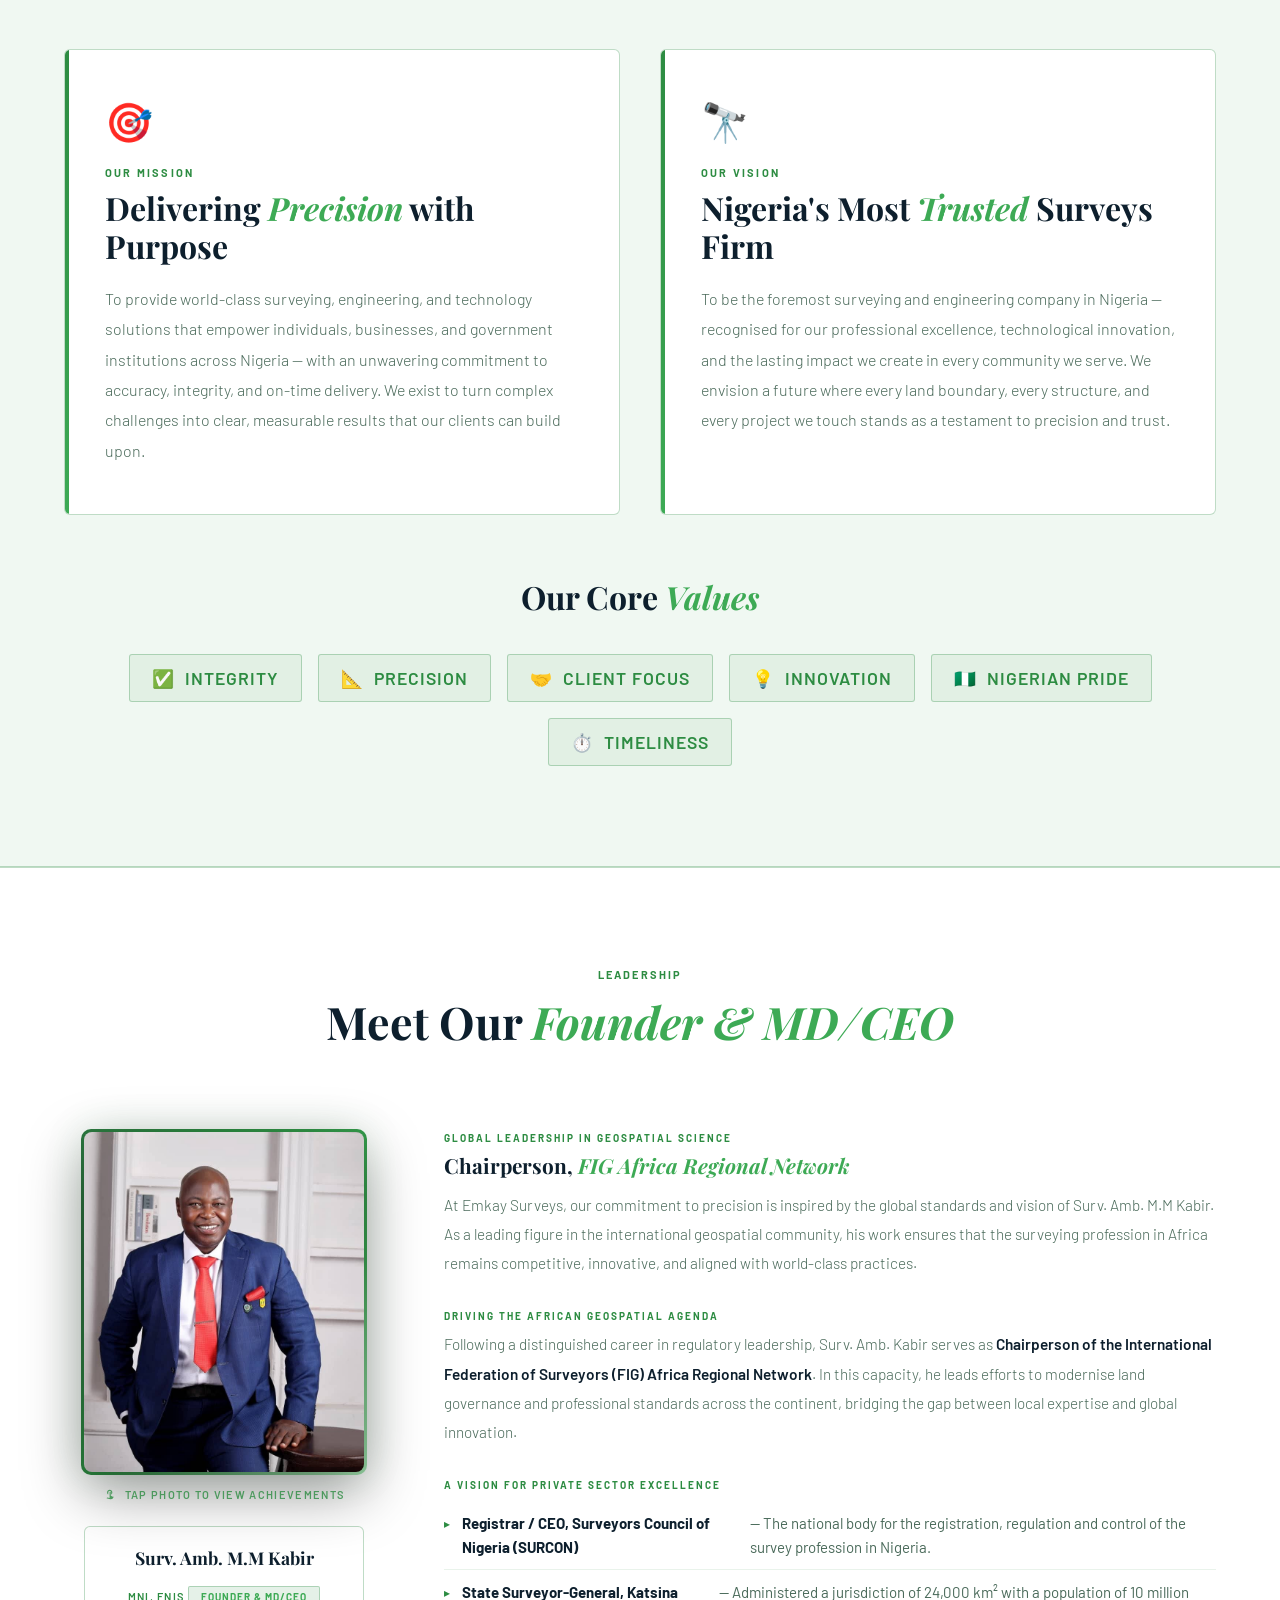
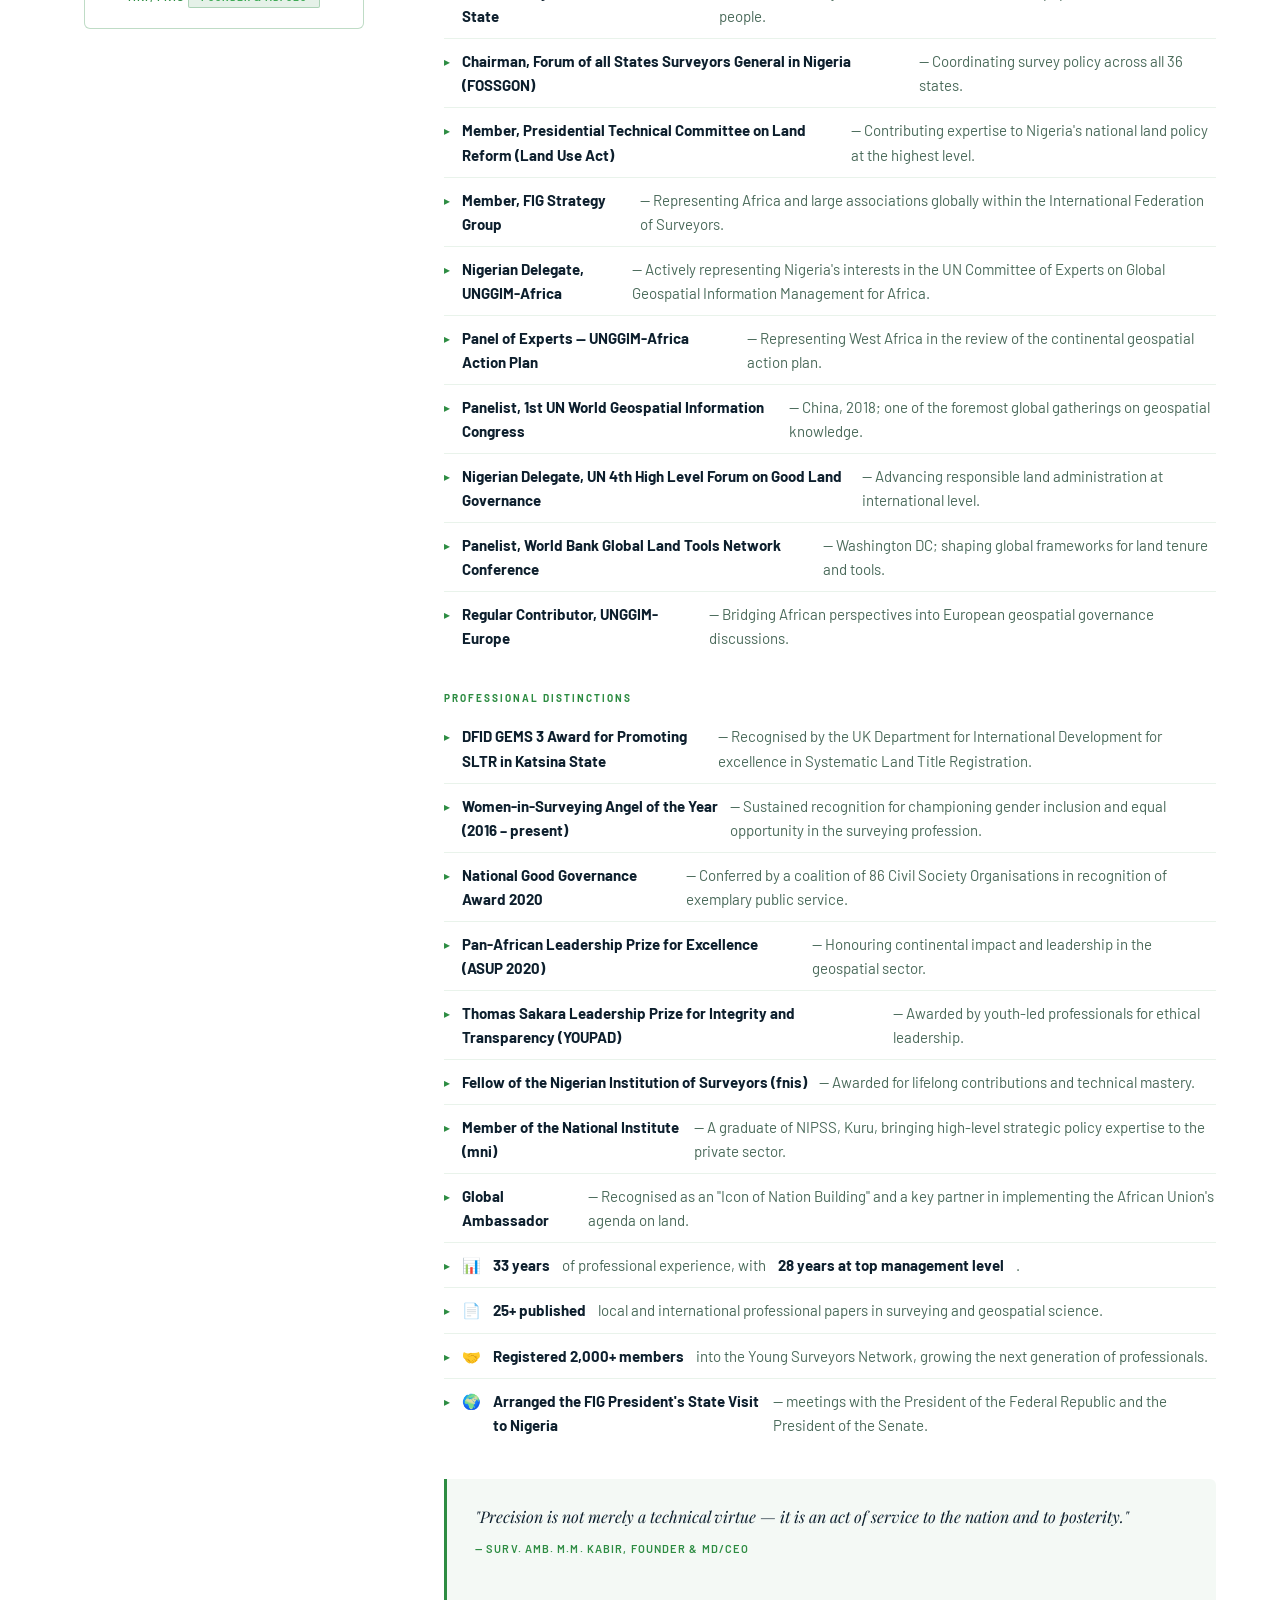
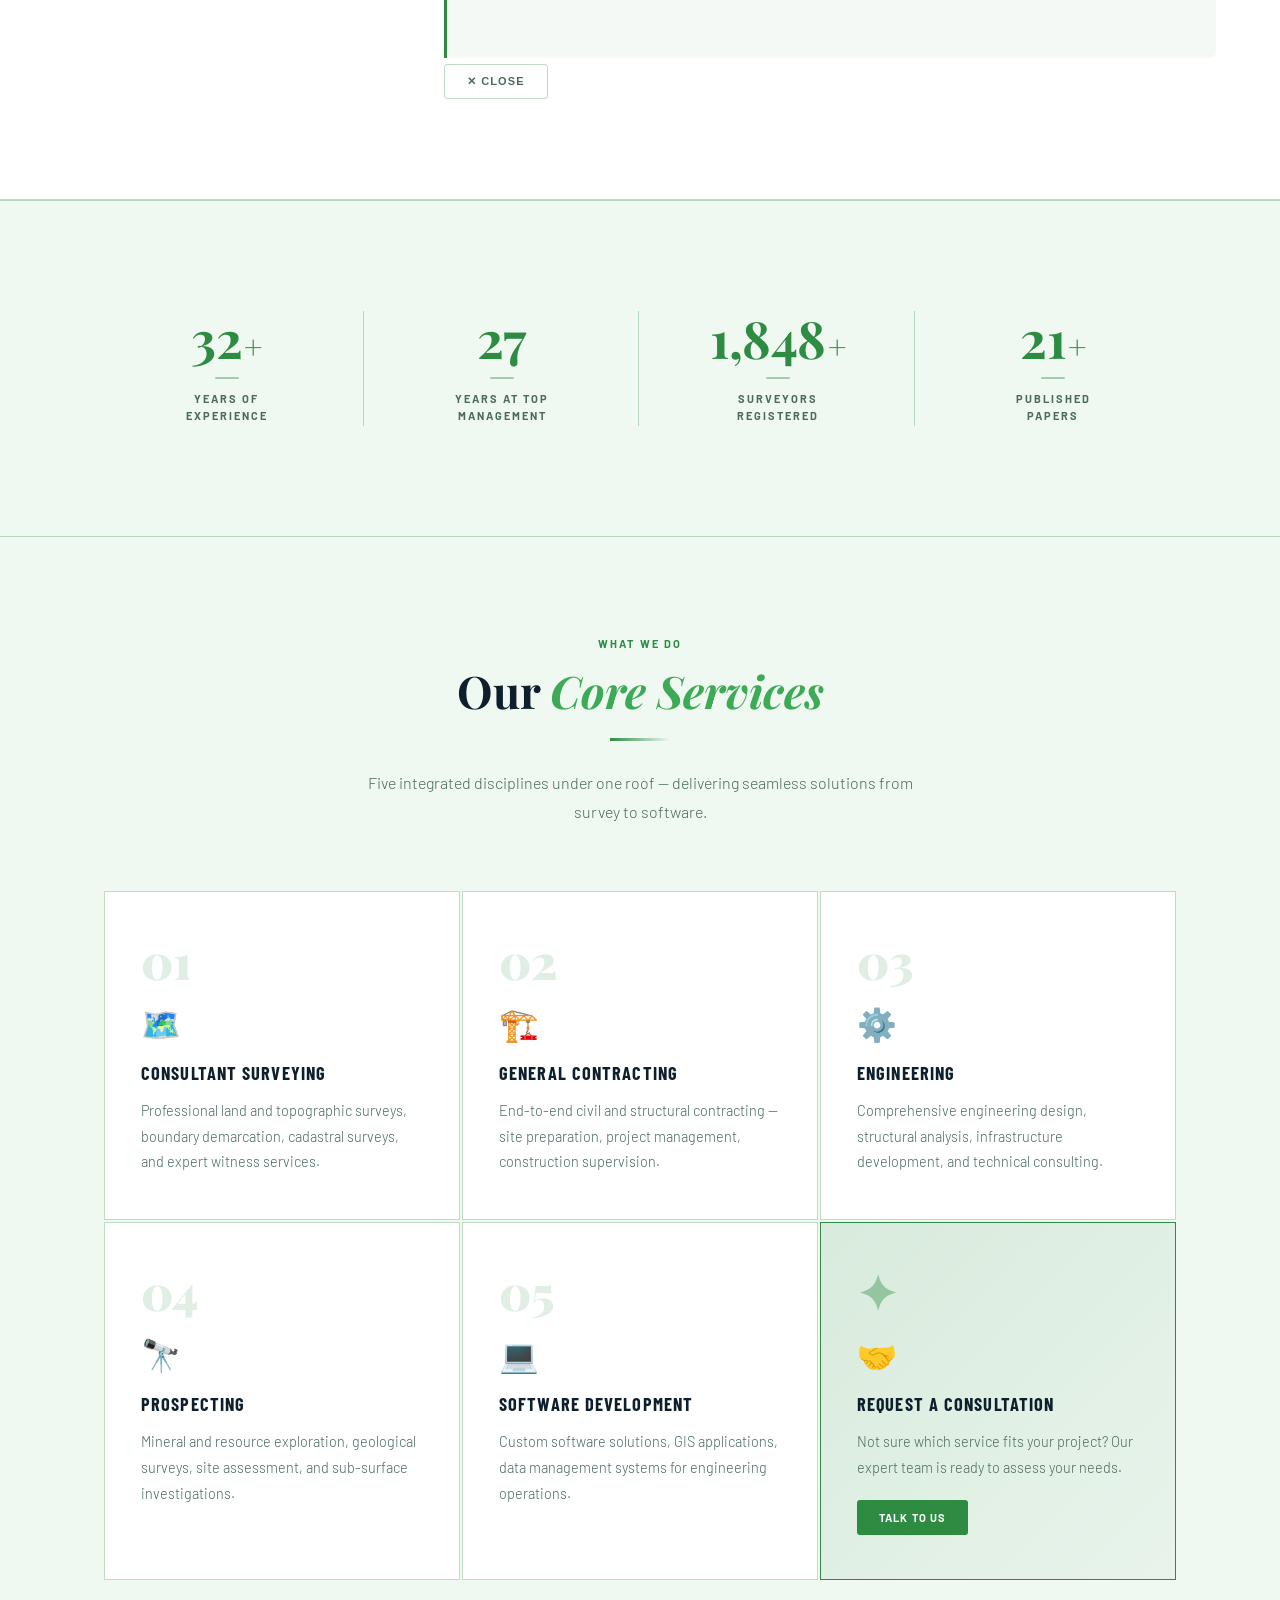
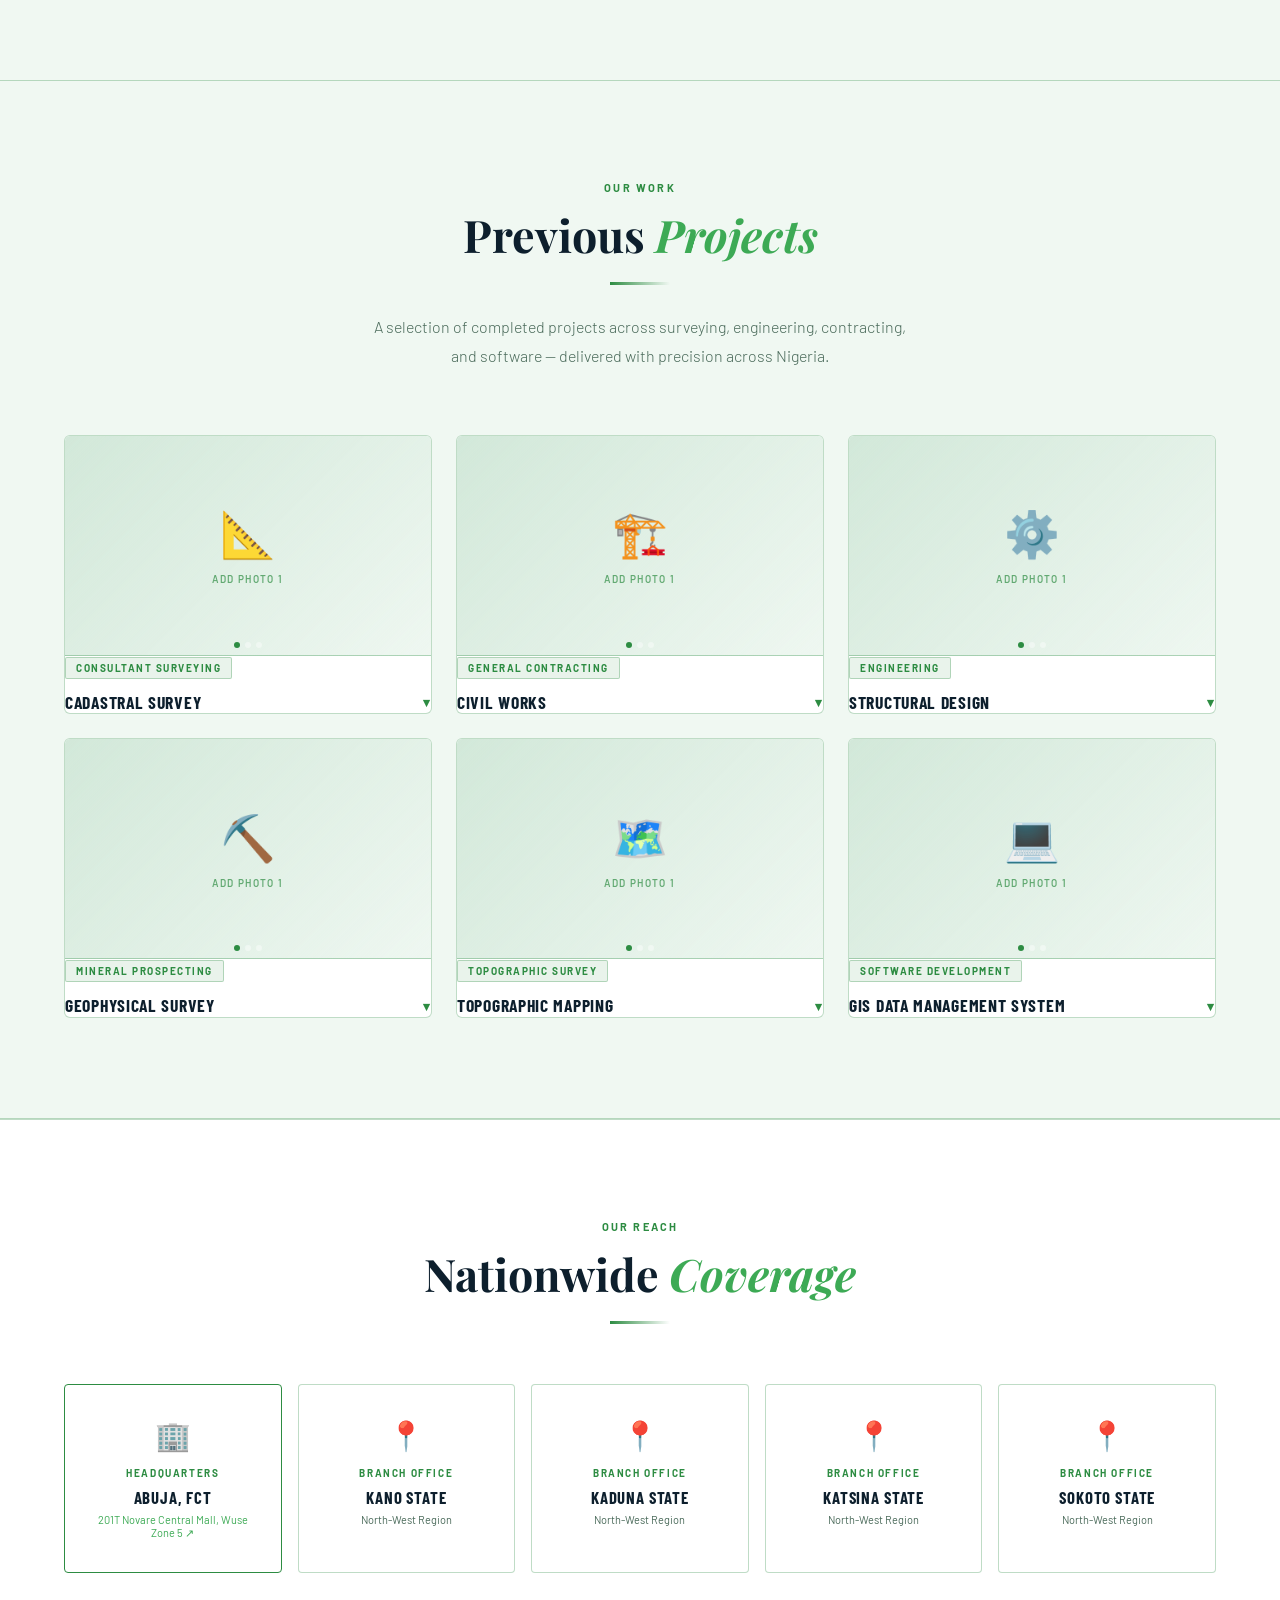
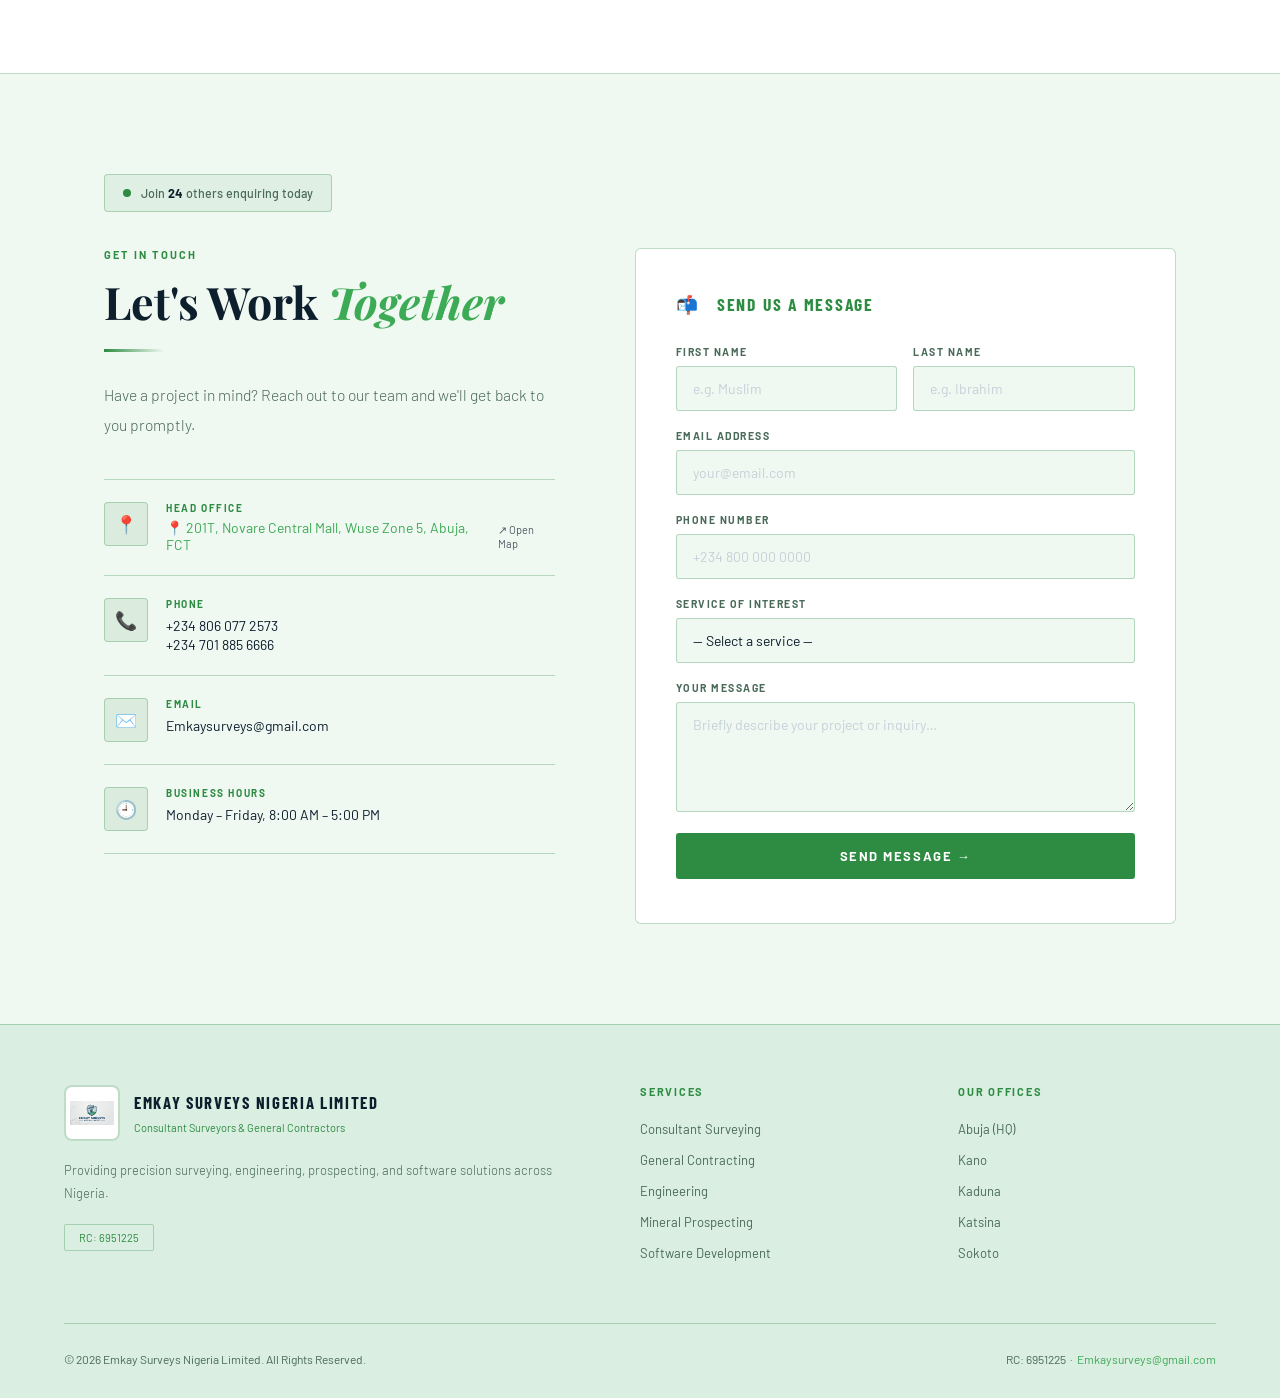
==== commit f9d70593: "feat: add animated stats counter section after CEO" ====
--- a/static/index.html
+++ b/static/index.html
@@ -244,16 +244,16 @@
           <p id="ceo-quote-text">"Precision is not merely a technical virtue — it is an act of service to the nation and to posterity."</p>
           <cite id="ceo-quote-cite">— Surv. Amb. M.M. Kabir, Founder &amp; MD/CEO</cite>
           <div class="ceo-sig-wrap">
-            <svg class="ceo-sig-svg" id="ceo-sig-svg" viewBox="0 0 250 105" xmlns="http://www.w3.org/2000/svg" aria-hidden="true">
-              <!-- M.M. arches -->
-              <path class="sig-s1" d="M 16,82 C 22,60 32,57 38,78 C 43,60 53,57 59,78 C 61,74 63,67 66,60"/>
-              <!-- Tall ascending loop + flowing body -->
-              <path class="sig-s2" d="M 66,60 C 70,38 77,10 90,13 C 103,16 100,52 92,72 C 88,81 81,87 76,83 C 84,89 98,85 110,76 C 118,70 128,73 136,83 C 142,89 154,87 165,80"/>
-              <!-- Trailing Kabir strokes -->
-              <path class="sig-s3" d="M 165,80 C 172,76 182,78 190,83 C 195,86 202,84 208,81"/>
+            <svg class="ceo-sig-svg" id="ceo-sig-svg" viewBox="0 0 252 108" xmlns="http://www.w3.org/2000/svg" aria-hidden="true">
+              <!-- Left M humps -->
+              <path class="sig-s1" d="M 8,86 C 9,64 18,52 24,58 C 29,64 29,78 35,72 C 41,55 55,47 61,56 C 66,63 65,77 70,86"/>
+              <!-- Tall oval loop -->
+              <path class="sig-s2" d="M 70,86 C 74,62 84,7 106,5 C 126,3 134,32 130,58 C 126,77 116,89 106,91 C 94,93 83,86 77,79"/>
+              <!-- Right cursive strokes -->
+              <path class="sig-s3" d="M 130,67 C 140,53 157,52 161,63 C 164,72 156,78 149,75 C 160,72 173,69 179,74 C 187,79 198,76 220,72"/>
               <!-- Dots -->
-              <circle class="sig-d1" cx="216" cy="84" r="3"/>
-              <circle class="sig-d2" cx="226" cy="84" r="3"/>
+              <circle class="sig-d1" cx="224" cy="78" r="3"/>
+              <circle class="sig-d2" cx="237" cy="80" r="3"/>
             </svg>
           </div>
         </div>
@@ -581,7 +581,7 @@
     <div class="footer-col"><h4 id="footer-h-offices">Our Offices</h4><ul><li><a href="#branches">Abuja (HQ)</a></li><li><a href="#branches">Kano</a></li><li><a href="#branches">Kaduna</a></li><li><a href="#branches">Katsina</a></li><li><a href="#branches">Sokoto</a></li></ul></div>
   </div>
   <div class="footer-bottom">
-    <span id="footer-copy">© 2025 Emkay Surveys Nigeria Limited. All Rights Reserved.</span>
+    <span id="footer-copy">© 2026 Emkay Surveys Nigeria Limited. All Rights Reserved.</span>
     <span>RC: 6951225 &nbsp;·&nbsp; <a href="mailto:Emkaysurveys@gmail.com" style="color:var(--gold-light);text-decoration:none;">Emkaysurveys@gmail.com</a></span>
   </div>
 </footer>
